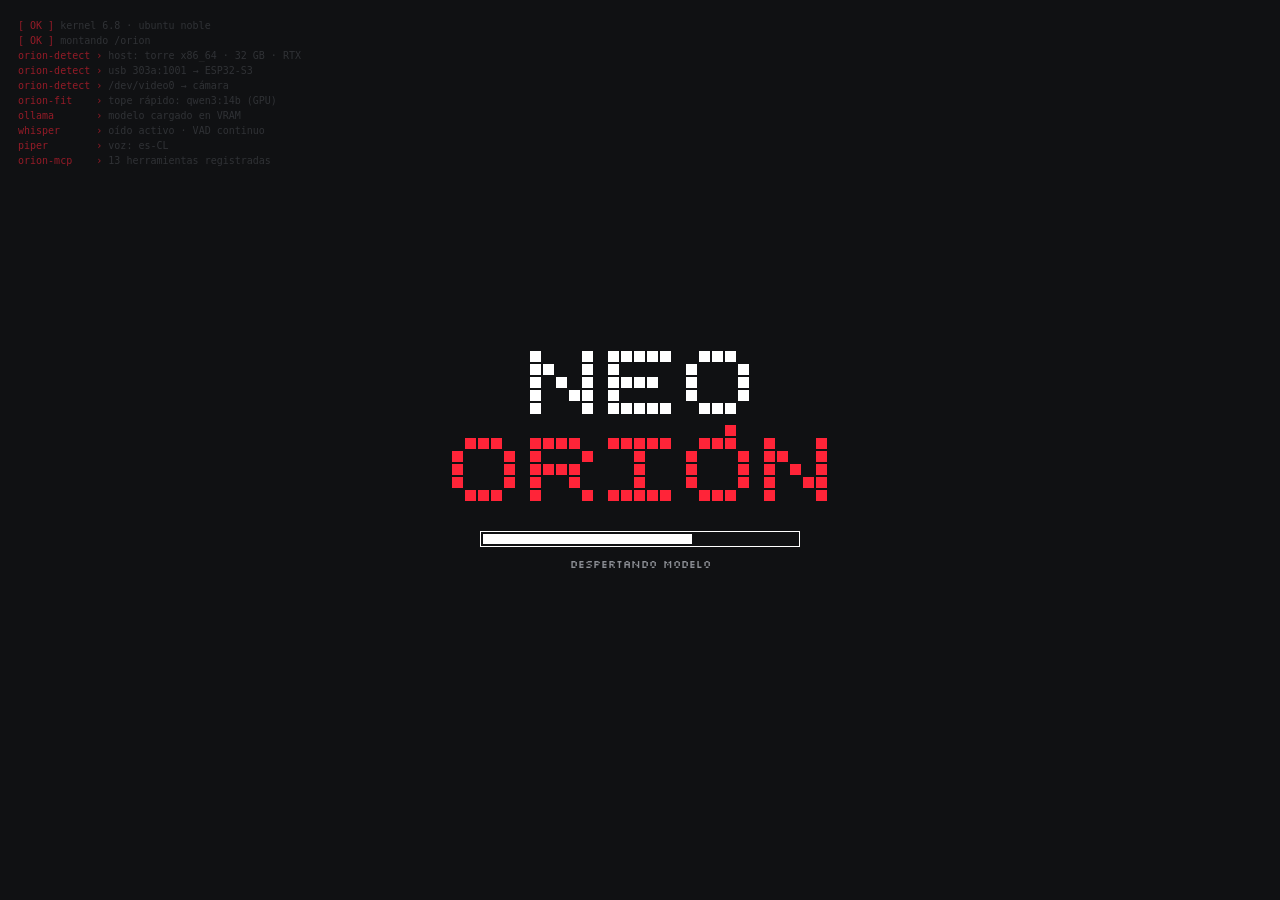
==== hud/index.html @ 74c410c8 "Neo Orión OS 0.1 «Polaris»: primera versión pública Sistema por voz sobre Ubuntu 24.04 (GPL-3.0). In" ====
<!DOCTYPE html>
<html lang="es">
<head>
<meta charset="utf-8">
<meta name="viewport" content="width=device-width, initial-scale=1">
<title>Neo Orión OS — HUD</title>
<style>/* letras locales: funcionan sin internet (instalador en el pendrive); Google Fonts queda de respaldo */
@font-face{font-family:'Silkscreen';font-weight:400;src:url(fuentes/silkscreen-latin-400-normal.woff2) format('woff2')}
@font-face{font-family:'Silkscreen';font-weight:700;src:url(fuentes/silkscreen-latin-700-normal.woff2) format('woff2')}
@font-face{font-family:'JetBrains Mono';font-weight:400;src:url(fuentes/jetbrains-mono-latin-400-normal.woff2) format('woff2')}
@font-face{font-family:'JetBrains Mono';font-weight:600;src:url(fuentes/jetbrains-mono-latin-600-normal.woff2) format('woff2')}
@font-face{font-family:'JetBrains Mono';font-weight:700;src:url(fuentes/jetbrains-mono-latin-700-normal.woff2) format('woff2')}
/* controles nativos en oscuro (WebKitGTK usa el tema de GTK si no se le dice nada) */
:root{color-scheme:dark}
select{-webkit-appearance:none;appearance:none;background:#0b0c0d url("data:image/svg+xml,%3Csvg xmlns='http://www.w3.org/2000/svg' width='10' height='6'%3E%3Cpath d='M0 0h10L5 6z' fill='%238b8e94'/%3E%3C/svg%3E") no-repeat right 10px center;color:var(--txt);border:1px solid #3a3d42;border-radius:0;padding-right:28px}
input,textarea{-webkit-appearance:none;appearance:none;border-radius:0;color:var(--txt);background:#0b0c0d}
option{background:#0b0c0d;color:#e6e8ea}
[hidden]{display:none!important}
</style>
<link rel="preconnect" href="https://fonts.googleapis.com">
<script src="lib/qrcode.min.js"></script><script>window.QRCode || document.write('<script src="https://cdnjs.cloudflare.com/ajax/libs/qrcodejs/1.0.0/qrcode.min.js"><\/script>')</script>
<link href="https://fonts.googleapis.com/css2?family=Silkscreen&family=JetBrains+Mono:wght@400;600&display=swap" rel="stylesheet">
<style>
:root{
  --bg:#101113; --panel:#17181b; --panel2:#1d1f22; --line:#2a2c30;
  --lime:#ff2438; --lime-d:#9e1624; --red:#ffd400; --ink:#111; --grey:#8b8e94; --txt:#e6e8ea;
  --px:'Silkscreen',monospace; --mono:'JetBrains Mono',monospace;
}
*{box-sizing:border-box;margin:0;padding:0}
html,body{height:100%;background:var(--bg);color:var(--txt);font-family:var(--mono);font-size:13px;overflow-x:hidden}
body{background-image:radial-gradient(#25272b 1px,transparent 1.2px);background-size:22px 22px}
button,input,select{font:inherit;color:inherit}
.px{font-family:var(--px);letter-spacing:.08em;text-transform:uppercase}
.dim{color:var(--grey)} .lime{color:var(--lime)} .red{color:var(--red)}
/* esquinas tipo mira */
.frame{position:fixed;inset:10px;pointer-events:none;z-index:1}
.frame i{position:absolute;width:14px;height:14px;border-color:var(--grey);opacity:.6}
.frame i:nth-child(1){left:0;top:0;border-left:1px solid;border-top:1px solid}
.frame i:nth-child(2){right:0;top:0;border-right:1px solid;border-top:1px solid}
.frame i:nth-child(3){left:0;bottom:0;border-left:1px solid;border-bottom:1px solid}
.frame i:nth-child(4){right:0;bottom:0;border-right:1px solid;border-bottom:1px solid}
/* ---------- arranque ---------- */
#boot{position:fixed;inset:0;z-index:50;background:var(--bg);display:grid;place-items:center;transition:opacity .5s}
#boot .logo{font-family:var(--px);font-size:clamp(44px,13vw,96px);line-height:.9;color:#fff;text-shadow:0 0 18px #ffffff55;text-align:center}
#boot .bar{width:min(320px,70vw);height:16px;border:1px solid #fff;margin:28px auto 10px;padding:2px}
#boot .bar div{height:100%;width:0;background:#fff;transition:width .15s steps(4)}
#bootcode{position:absolute;left:18px;top:18px;bottom:18px;width:min(46vw,520px);opacity:.55;overflow:hidden;font-size:10px;line-height:1.5;color:#4a4d52;white-space:pre-wrap}
#bootcode b{color:var(--lime);font-weight:400}
#login{text-align:center}
#bootmain,#login{position:relative;z-index:1;background:var(--bg);padding:18px 22px;box-shadow:0 0 0 1px #2a2c30}
@media (max-width:560px){#bootcode{width:auto;right:18px;opacity:.35}}
#pass{display:flex;gap:10px;justify-content:center;margin:26px 0 18px}
#pass i{width:34px;height:34px;display:grid;grid-template-columns:repeat(3,1fr);grid-template-rows:repeat(3,1fr)}
#pass i span{background:transparent}#pass i.on span:nth-child(odd){background:#fff;box-shadow:0 0 8px #fff8}
#pass.ok i.on span:nth-child(odd){background:var(--lime);box-shadow:0 0 8px var(--lime)}
#boot .msg{font-family:var(--px);font-size:11px;color:var(--grey);text-align:center;min-height:14px}
/* ---------- barra superior ---------- */
header{position:sticky;top:0;z-index:5;display:flex;gap:14px;align-items:center;justify-content:space-between;padding:14px 22px 10px;background:linear-gradient(var(--bg) 70%,transparent)}
.brand{display:flex;align-items:center;gap:10px}
.brand b{font-family:var(--px);background:var(--lime);color:var(--ink);padding:3px 7px;font-size:12px}
.brand span{font-family:var(--px);font-size:10px;color:var(--grey)}
.ticker{font-family:var(--px);font-size:9px;color:var(--grey);display:flex;gap:14px;overflow:hidden;white-space:nowrap}
.ticker em{font-style:normal;color:var(--lime)}
/* ---------- núcleo central ---------- */
main{max-width:1180px;margin:0 auto;padding:0 18px 140px}
#core{display:flex;flex-direction:column;align-items:center;padding:28vh 0 4px;transition:padding .5s}
body.busy #core{padding:8px 0 4px}
#vu{display:flex;gap:3px;align-items:center;height:34px}
#vu i{width:3px;background:var(--lime);opacity:.8}
#radar{width:min(360px,78vw);height:auto;overflow:visible}
#radar .arc{fill:none;stroke:var(--lime);stroke-width:1.4;opacity:.85}
#radar .guide{stroke:var(--lime);stroke-width:1.2}
#radar .tick{fill:var(--lime)}
#radar .blip{fill:var(--red)}
.state{font-family:var(--px);font-size:11px;margin-top:6px;display:flex;align-items:center;gap:8px}
.state .dot{width:8px;height:8px;background:var(--lime);box-shadow:0 0 10px var(--lime);animation:blink 1.2s steps(2) infinite}
.state.think .dot{background:#fff;box-shadow:0 0 10px #fff}
@keyframes blink{50%{opacity:.15}}
#heard{min-height:20px;margin-top:8px;color:var(--grey);text-align:center;max-width:640px;font-size:12px}
/* ---------- paneles generados ---------- */
#panels{display:grid;grid-template-columns:repeat(auto-fill,minmax(min(100%,360px),1fr));gap:14px;margin-top:18px}
.panel{background:var(--panel);border:1px solid var(--line);position:relative;padding:14px;clip-path:polygon(0 0,calc(100% - 16px) 0,100% 16px,100% 100%,16px 100%,0 calc(100% - 16px));animation:materialize .55s steps(6)}
.panel.wide{grid-column:1/-1}
@keyframes materialize{0%{opacity:0;transform:scaleY(.04);filter:brightness(3)}60%{opacity:1;transform:scaleY(1.02)}100%{transform:none}}
.ph{display:flex;align-items:center;justify-content:space-between;margin-bottom:12px;gap:8px}
.ph .tag{font-family:var(--px);font-size:10px;background:#000;color:var(--lime);padding:3px 7px;border:1px solid var(--lime-d)}
.ph .title{font-family:var(--px);font-size:12px;flex:1}
.ph .x{background:none;border:1px solid var(--line);width:24px;height:24px;cursor:pointer;color:var(--grey)}
.ph .x:hover{border-color:var(--red);color:var(--red)}
.row{display:flex;align-items:center;gap:10px;margin:7px 0}
.lbl{font-family:var(--px);font-size:9px;color:var(--grey);width:62px;flex-shrink:0}
.meter{flex:1;height:10px;border:1px solid var(--lime-d);padding:1px}
.meter div{height:100%;background:var(--lime)}
.val{min-width:70px;text-align:right}
.big{font-family:var(--px);font-size:20px;color:var(--lime);margin:4px 0}
.chip{display:inline-block;font-family:var(--px);font-size:9px;border:1px solid var(--line);padding:5px 8px;margin:3px 4px 0 0;cursor:pointer;background:var(--panel2)}
.chip:hover{border-color:var(--lime);color:var(--lime)}
.btn{font-family:var(--px);font-size:12px;background:var(--lime);color:var(--ink);border:0;padding:12px;width:100%;cursor:pointer;letter-spacing:.1em}
.btn:active{filter:brightness(.8)}
.btn.ghost{background:transparent;color:var(--lime);border:1px solid var(--lime-d)}
input[type=range]{-webkit-appearance:none;appearance:none;flex:1;height:2px;background:var(--line)}
input[type=range]::-webkit-slider-thumb{-webkit-appearance:none;width:12px;height:16px;background:var(--lime);border:0}
input[type=range]::-moz-range-thumb{width:12px;height:16px;background:var(--lime);border:0;border-radius:0}
select{background:var(--panel2);border:1px solid var(--line);padding:4px}
canvas{width:100%;display:block;background:#121315;border:1px solid var(--line)}
canvas.mx-px{width:auto;max-width:100%;background:transparent;border:0}
.log{font-size:12px;line-height:1.55;max-height:260px;overflow:auto}
.log .ok{color:var(--lime)} .log .no{color:var(--red)} .log .q{color:#fff}
.v{font-family:var(--px);font-size:9px;padding:1px 5px;margin-right:6px}
.v.ok{background:var(--lime);color:var(--ink)}.v.no{background:var(--red);color:#111}.v.ia{background:#fff;color:#111}.v.tr{border:1px solid var(--lime);color:var(--lime)}
.formula{font-size:13px;background:#000;border-left:3px solid var(--lime);padding:8px 10px;margin:8px 0}
.warn{border:1px solid var(--red);color:var(--red);font-family:var(--px);font-size:10px;padding:6px 8px;margin-top:8px}
.node{display:grid;grid-template-columns:auto 1fr auto;gap:10px;align-items:center;border:1px solid var(--line);padding:9px;margin-bottom:8px;background:var(--panel2)}
.node .ic{width:34px;height:34px;display:grid;place-items:center;font-family:var(--px);font-size:10px;background:#000;border:1px solid var(--lime-d);color:var(--lime)}
.node .st{font-family:var(--px);font-size:9px;padding:3px 6px}
.st.on{background:var(--lime);color:var(--ink)}.st.off{background:#333;color:var(--grey)}.st.sync{background:#fff;color:#111}
.align{font-family:var(--px);font-size:9px;display:flex;align-items:center;gap:8px;margin:4px 0}
.align .tr{flex:1;height:12px;background:#000;position:relative;border:1px solid #333}
.align .tr i{position:absolute;top:1px;bottom:1px;left:0;background:var(--lime);width:0;transition:width .3s steps(5)}
.done{display:grid;place-items:center;background:var(--lime);height:150px;margin-top:10px;animation:materialize .4s steps(4)}
.job{border:1px solid var(--line);background:var(--panel2);padding:9px;margin-bottom:8px}
.job .jl{display:flex;justify-content:space-between;font-family:var(--px);font-size:10px}
.job .jb{height:4px;background:#000;margin-top:7px}.job .jb i{display:block;height:100%;background:var(--lime);width:0;transition:width .4s}
.job .jr{font-size:11px;margin-top:6px}
#cad3d{width:100%;height:300px;border:1px solid var(--line);background:#121315}
.pp{display:grid;grid-template-columns:repeat(2,1fr);gap:4px 12px;margin-top:10px;font-size:12px}
.pp b{color:var(--lime);font-weight:400}.pp .chg{color:var(--red)}
.qrbox{background:#fff;padding:10px;width:fit-content;margin:4px auto 10px}
.calib-wrap{position:relative;border:1px dashed var(--lime-d);min-height:200px;display:grid;place-items:center;background:#000;overflow:hidden}
.calib-wrap img{width:100%;display:block;cursor:crosshair}
.mark{position:absolute;transform:translate(-50%,-50%);pointer-events:none}
.mark b{display:block;width:22px;height:22px;border:2px solid var(--lime);box-shadow:0 0 8px var(--lime)}
.mark span{position:absolute;left:26px;top:2px;font-family:var(--px);font-size:9px;background:var(--lime);color:var(--ink);padding:1px 4px;white-space:nowrap}

/* ---------- modo investigación (agente que investiga y arma un muro 3D) ---------- */
#rs{position:fixed;inset:0;z-index:20;background:radial-gradient(ellipse at 50% 55%,#15171a,#08090a 72%);overflow:hidden;display:none;touch-action:none}
#rs.on{display:block}
#rs::after{content:"";position:absolute;inset:0;pointer-events:none;z-index:4;background:repeating-linear-gradient(0deg,#0000 0 2px,#00000038 2px 3px);mix-blend-mode:multiply}
#rs .scene{position:absolute;inset:0;perspective:1100px;perspective-origin:50% 42%}
#rs .wall{position:absolute;left:50%;top:47%;transform-style:preserve-3d;transition:filter .5s}
#rs .grid{display:grid;grid-template-columns:repeat(var(--cols,4),var(--cw,250px));gap:12px;align-items:start;transform-style:preserve-3d}
#rs .tbar{grid-column:1/-1;display:flex;gap:6px;justify-content:flex-end;margin-bottom:2px}
#rs .tbar b{font-family:var(--px);font-weight:400;font-size:8px;color:#8b8e94;border:1px solid #3a3d42;padding:3px 7px;cursor:pointer;background:#0c0d0f}
#rs .tbar b.on{color:#111;background:var(--lime);border-color:var(--lime)}
#rs .card{position:relative;padding:11px 11px 9px;background:#0c0d0fef;border:1px solid color-mix(in srgb,var(--lime) 53%,transparent);box-shadow:0 0 16px color-mix(in srgb,var(--lime) 11%,transparent),inset 0 0 0 1px #000;font-size:10px;line-height:1.4;color:#cfd2d6;cursor:pointer;transition:filter .45s,opacity .45s,box-shadow .3s;animation:llega .9s cubic-bezier(.2,.7,.2,1) both}
#rs .card::before{content:"";position:absolute;left:-1px;top:-1px;width:9px;height:9px;border-left:2px solid var(--lime);border-top:2px solid var(--lime)}
#rs .card.w2{grid-column:span 2}
#rs .card.r{border-color:color-mix(in srgb,var(--red) 60%,transparent);box-shadow:0 0 16px color-mix(in srgb,var(--red) 13%,transparent)}#rs .card.r::before{border-color:var(--red)}
#rs .card:hover{box-shadow:0 0 26px color-mix(in srgb,var(--lime) 33%,transparent)}
#rs .card.apagada{filter:blur(1.5px) brightness(.45);opacity:.6}
@keyframes llega{0%{opacity:0;transform:translateZ(-700px) translateY(30px);filter:blur(6px)}60%{opacity:1;filter:blur(0)}100%{transform:none}}
#rs .card .k{font-family:var(--px);font-size:7.5px;color:var(--grey);display:flex;justify-content:space-between;gap:8px;margin-bottom:6px}
#rs .card h4{font-family:var(--px);font-size:12px;color:#fff;font-weight:400;line-height:1.15;margin-bottom:6px;text-transform:uppercase}
#rs .card .big{font-family:var(--px);font-size:34px;line-height:1;margin:2px 0 4px}
#rs .card .ft{display:flex;justify-content:space-between;font-family:var(--px);font-size:6.5px;color:#55585e;margin-top:8px}
#rs .card .bars{display:flex;align-items:flex-end;gap:4px;height:66px;border-bottom:1px solid #333;padding-bottom:2px}
#rs .card .bars i{flex:1;background:#e6e8ea;display:block;transform-origin:bottom;animation:sube .8s .4s both}
#rs .card .bars i.c{background:var(--lime);box-shadow:0 0 8px color-mix(in srgb,var(--lime) 53%,transparent)}
@keyframes sube{from{transform:scaleY(0)}}
#rs .card .lb{display:flex;justify-content:space-between;font-family:var(--px);font-size:6.5px;color:#55585e;margin-top:3px}
#rs .card td{padding:2px 6px 2px 0;font-size:9.5px}
#rs .card svg{display:block;width:100%;height:auto;background:#07080a;border:1px solid #1d2024}
#rs .card .src{display:flex;gap:6px;align-items:center;margin:3px 0;font-size:9.5px}
#rs .card .src i{font-style:normal;font-family:var(--px);font-size:6.5px;padding:1px 4px;background:#1b1d21;color:var(--lime);min-width:52px;text-align:center}
#rs .card pre{font-size:9px;color:var(--lime);white-space:pre-wrap;margin:0}
#rs .core{position:absolute;left:50%;top:44%;transform:translate(-50%,-50%);transition:all .9s cubic-bezier(.7,0,.2,1);z-index:2}
#rs .core.small{top:calc(100% - 92px);left:calc(100% - 70px);transform:translate(-50%,-50%) scale(.36)}
#rs .rcard{position:absolute;left:50%;top:44%;transform:translate(-50%,-50%);width:min(440px,86vw);padding:15px 17px;border:2px solid #e6e8eacc;background:#0b0c0dee;box-shadow:0 0 30px #ffffff22;transition:transform 1s cubic-bezier(.7,0,.2,1),filter 1s,opacity 1s;z-index:2}
#rs .rcard.vuela{transform:translate(-50%,-50%) scale(2.6);filter:blur(14px);opacity:0}
#rs .rcard .t{font-family:var(--px);font-size:9px;color:var(--grey);display:flex;justify-content:space-between}
#rs .rcard h2{font-family:var(--px);font-size:clamp(22px,6vw,34px);color:#fff;font-weight:400;margin:8px 0 4px;text-shadow:0 0 12px #fff6;line-height:1}
#rs .rcard .st{font-family:var(--px);font-size:10px;color:#e6e8ea}
#rs .rcard .seg{display:flex;gap:3px;margin:12px 0 8px}#rs .rcard .seg i{flex:1;height:12px;background:#222}#rs .rcard .seg i.on{background:#e6e8ea;box-shadow:0 0 6px #fff8}
#rs .rcard .cnt{display:flex;justify-content:space-between;font-family:var(--px);font-size:10px}
#rs .rcard .sub{display:flex;justify-content:space-between;font-family:var(--px);font-size:7.5px;color:#55585e;margin-top:6px}
#rs .rcard .side-dot{position:absolute;right:-16px;top:46%;width:7px;height:7px;background:var(--red);box-shadow:0 0 8px var(--red);animation:parp 1s steps(2) infinite}
@keyframes parp{50%{opacity:.2}}
#rs .mini{position:absolute;left:16px;top:52px;z-index:3;font-family:var(--px);font-size:8px;color:#8b8e94;border:1px solid #2c2f33;background:#0b0c0dcc;padding:7px 9px;display:none}
#rs .mini b{display:block;color:#fff;font-weight:400;font-size:11px;margin:3px 0}
#rs .det{position:absolute;left:50%;top:45%;transform:translate(-50%,-50%) scale(.9);width:min(560px,92vw);max-height:72vh;overflow:auto;z-index:5;opacity:0;pointer-events:none;transition:all .45s cubic-bezier(.2,.7,.2,1)}
#rs .det.on{opacity:1;transform:translate(-50%,-50%);pointer-events:auto}
#rs .det .card{animation:none;font-size:12px;cursor:default;box-shadow:0 0 40px color-mix(in srgb,var(--lime) 20%,transparent)}
#rs .det .card h4{font-size:16px}
#rs .det .ex{margin-top:10px;padding-top:9px;border-top:1px dashed #3a3d42;color:#e6e8ea;font-size:12px}
#rs .det .ex b{font-family:var(--px);font-weight:400;color:var(--lime);font-size:9px;display:block;margin-bottom:4px}
#rs .cap{position:absolute;left:50%;bottom:40px;transform:translateX(-50%);width:min(760px,96vw);z-index:3;padding:6px 10px;background:linear-gradient(90deg,#08090a00,#08090ae6 15%,#08090ae6 85%,#08090a00);font-size:12px;color:#e6e8ea;text-align:center;min-height:34px;text-shadow:0 0 6px #000,0 0 2px #000}
#rs .cap b{font-family:var(--px);font-weight:400;color:var(--lime);font-size:9px;margin-right:6px}
#rs .lvl{position:absolute;left:0;right:0;bottom:14px;display:flex;align-items:center;gap:14px;padding:0 18px;font-family:var(--px);font-size:8px;color:#8b8e94;z-index:3}
#rs .lvl .m{flex:0 0 30%;height:5px;background:#222;position:relative;overflow:hidden}#rs .lvl .m i{position:absolute;inset:0;right:auto;background:linear-gradient(90deg,var(--red),var(--red) 70%,#e6e8ea);transition:width .1s}
#rs .lvl b{border:1px solid #8b8e94;padding:2px 6px;font-weight:400;cursor:pointer}
#rs .lvl b.on{background:var(--red);color:#111;border-color:var(--red)}
#rs .x{position:absolute;right:16px;top:14px;z-index:6;background:none;border:1px solid #444;color:#8b8e94;width:30px;height:30px;cursor:pointer}
#rs .hint{position:absolute;left:18px;top:18px;font-family:var(--px);font-size:8px;color:#55585e;z-index:3}
@media (max-width:600px){#rs .hint{display:none}#rs .mini{top:14px}#rs .cap{font-size:11px;bottom:36px}#rs .lvl .m{flex-basis:22%}}
/* ---------- entrada (voz / texto) ---------- */
#dock{position:fixed;left:0;right:0;bottom:0;z-index:6;padding:12px 16px calc(12px + env(safe-area-inset-bottom));background:linear-gradient(transparent,var(--bg) 30%)}
#dock form{max-width:760px;margin:0 auto;display:flex;border:1px solid var(--lime-d);background:#0b0c0d}
#dock input{flex:1;background:none;border:0;outline:0;padding:13px 12px;font-size:14px}
#dock button{font-family:var(--px);background:var(--lime);color:var(--ink);border:0;padding:0 16px;cursor:pointer}
#sugg{max-width:760px;margin:0 auto 8px;display:flex;gap:6px;overflow-x:auto;scrollbar-width:none}
#sugg .chip{white-space:nowrap;margin:0}
.mic{max-width:760px;margin:6px auto 0;font-size:10px;color:var(--grey);text-align:center}
@media (max-width:560px){header{padding:12px 16px 8px}.ticker{display:none}main{padding:0 10px 150px}}
/* ---------- MODO LIVIANO (PC patata): sin brillos, sin desenfoques, animación mínima ---------- */
html.ligero *{box-shadow:none!important;text-shadow:none!important;filter:none!important;backdrop-filter:none!important}
html.ligero body{background-image:none}
html.ligero #rs::after,html.ligero body::after{display:none}
html.ligero .mx-in,html.ligero .mx-flick{animation-duration:.15s!important}
/* ---------- chat: pestaña + tecla (para equipos sin micrófono o cuando escribir es más cómodo) ---------- */
#chattab{position:fixed;left:16px;bottom:calc(16px + env(safe-area-inset-bottom));z-index:7;display:flex;align-items:center;gap:8px;background:#0b0c0d;border:1px solid var(--lime);color:var(--lime);padding:8px 10px;cursor:pointer}
#chattab kbd,.mic kbd{font-family:var(--px);font-size:9px;border:1px solid currentColor;padding:1px 5px;color:inherit;background:none}
#chattab .px{font-size:11px}
body:not(.chat) #dock{transform:translateY(110%);pointer-events:none}
#dock{transition:transform .25s steps(4)}
body.chat #chattab{display:none}
#chatlog{max-width:760px;margin:0 auto 8px;max-height:30vh;overflow:auto;display:flex;flex-direction:column;gap:5px}
#chatlog:empty{display:none}
#chatlog div{font-size:12px;line-height:1.45;padding:6px 9px;border:1px solid var(--line);background:#0b0c0dee;max-width:88%}
#chatlog div b{font-family:var(--px);font-weight:400;font-size:8px;margin-right:8px}
#chatlog .yo{align-self:flex-end;border-color:var(--lime-d)}#chatlog .yo b{color:var(--grey)}
#chatlog .ia b{color:var(--lime)}
.nv{border:1px solid var(--line);background:#0b0c0d}
.nvmodo{display:flex;gap:6px;align-items:center;padding:8px;border-bottom:1px solid var(--line);flex-wrap:wrap}
.nvmodo b{font-family:var(--px);font-weight:400;font-size:10px;padding:6px 10px;border:1px solid #3a3d42;color:var(--grey);cursor:pointer}
.nvmodo b.on{background:var(--lime);color:var(--ink);border-color:var(--lime)}
.nvtabs{display:flex;gap:2px;padding:6px 6px 0;background:#141518;overflow-x:auto}
.nvt{font-size:11px;padding:6px 10px;background:#1d1f22;color:var(--grey);cursor:pointer;white-space:nowrap;display:flex;gap:8px;align-items:center}
.nvt.on{background:#0b0c0d;color:#fff;box-shadow:inset 0 2px 0 var(--lime)} .nvt b{font-weight:400;font-size:9px;opacity:.6}
.nvt.mas{color:var(--lime);font-family:var(--px)}
.nvbar{display:flex;gap:10px;align-items:center;padding:6px 10px;border-bottom:1px solid var(--line);color:var(--grey)}
.nvbar input{flex:1;background:#141518;border:1px solid #2c2f33;padding:6px 10px;font-size:12px;outline:0}
.nvweb{position:relative;padding:16px;min-height:220px}
.nvres{padding:8px 0;border-bottom:1px dashed #2a2c30}
.nvia{position:absolute;left:0;right:0;top:0;background:var(--lime);color:var(--ink);font-family:var(--px);font-size:9px;padding:4px 10px}
.nvcur{position:absolute;width:14px;height:14px;background:var(--lime);left:50%;top:50%;transition:left .4s steps(6),top .4s steps(6);z-index:2;pointer-events:none}
</style>
</head>
<body>
<div class="frame"><i></i><i></i><i></i><i></i></div>

<!-- ARRANQUE -->
<div id="boot">
  <pre id="bootcode"></pre>
  <div id="bootmain">
    <div class="logo" id="blogo" aria-label="Neo Orión"></div>
    <div class="bar"><div id="bootbar"></div></div>
    <div class="msg" id="bootmsg">init</div>
  </div>
  <div id="login" hidden>
    <div class="px dim" style="font-size:12px;letter-spacing:.3em">IDENTIFICACIÓN POR VOZ</div>
    <div id="pass"></div>
    <div class="px dim" id="loginmsg" style="font-size:10px">di tu frase de acceso</div>
  </div>
</div>

<div id="rs"><button class="x" aria-label="cerrar">✕</button><div class="hint">ARRASTRA PARA GIRAR · TOCA UN BLOQUE · DOBLE TOQUE: VISTA AUTOMÁTICA</div><div class="scene"><div class="wall" id="wall"></div></div></div>
<header>
  <div class="brand"><b>ORION</b><span>neo orión os · v0.3 · polaris</span></div>
  <div class="ticker"><span>NODOS <em id="tk-nodes">1/3</em></span><span>IA <em id="tk-model">—</em></span><span>MEM <em id="tk-mem">0</em> EVENTOS</span><span id="tk-clock">--:--:--</span></div>
</header>

<main>
  <section id="core">
    <div id="vu" aria-hidden="true"></div>
    <div class="state" id="state"><span class="dot"></span><span id="statetxt">ESCUCHANDO</span></div>
    <div id="heard">Pantalla vacía a propósito: habla y la IA crea solo la interfaz que necesitas.</div>
  </section>
  <section id="panels"></section>
</main>

<button id="chattab" aria-label="Abrir chat (tecla /)"><span class="px">CHAT</span><kbd>/</kbd></button>
<div id="dock">
  <div id="chatlog" aria-live="polite"></div>
  <div id="sugg"></div>
  <form id="ask" autocomplete="off">
    <input id="q" placeholder="«muéstrame el robot» · «escanea el hardware» · «onda en el codo…»" aria-label="Orden">
    <button>ENVIAR</button>
  </form>
  <div class="mic" id="micmsg">Escribe o habla. <kbd>/</kbd> o <kbd>Ctrl</kbd>+<kbd>Espacio</kbd> abre el chat · <kbd>Esc</kbd> lo cierra.</div>
</div>

<script src="marathon.js"></script>
<script>
/* =========================================================
   Neo Orión OS — prototipo del HUD
   Todo lo de "atrás" (IA, traductor, guardián) está simulado
   aquí en JS con la misma lógica que orion_motion (Python).
   ========================================================= */
const $ = s => document.querySelector(s);
const el = (tag, cls, html) => { const e = document.createElement(tag); if (cls) e.className = cls; if (html != null) e.innerHTML = html; return e; };
const norm = t => t.toLowerCase().normalize('NFD').replace(/[̀-ͯ]/g, '');
const MEMORY = [];
const remember = (tipo, texto) => { MEMORY.push({ t: new Date().toLocaleTimeString('es-CL'), tipo, texto }); $('#tk-mem').textContent = MEMORY.length; renderMemory(); };

/* ---------------- arranque: código + login por voz ---------------- */
(function boot() {
  const code = ['[ OK ] kernel 6.8 · ubuntu noble', '[ OK ] montando /orion', 'orion-detect › host: torre x86_64 · 32 GB · RTX', 'orion-detect › usb 303a:1001 → ESP32-S3', 'orion-detect › /dev/video0 → cámara', 'orion-fit    › tope rápido: qwen3:14b (GPU)', 'ollama       › modelo cargado en VRAM', 'whisper      › oído activo · VAD continuo', 'piper        › voz: es-CL', 'orion-mcp    › 13 herramientas registradas', 'ros2         › dominio 42 · cyclonedds', 'nodos        › NODO-01 pi5 ✓ · NODO-02 pi4 …', 'guardian     › límites cargados (6 ejes)', 'memoria      › 1.204 documentos indexados', 'hud          › listo'];
  const bc = $('#bootcode'); let i = 0;
  const steps = ['montando núcleo', 'detectando hardware', 'cargando oído', 'despertando modelo', 'enlazando nodos', 'señal detectada'];
  const t = setInterval(() => {
    if (i < code.length) bc.innerHTML += code[i].replace(/^(\S+\s*›|\[ OK \])/, '<b>$1</b>') + '\n';
    $('#bootbar').style.width = Math.min(100, (i + 1) * 100 / code.length) + '%';
    $('#bootmsg').textContent = steps[Math.min(steps.length - 1, Math.floor(i / code.length * steps.length))];
    i++;
    if (i > code.length) { clearInterval(t); login(); }
  }, 120);
  function login() {
    $('#bootmain').hidden = true; $('#login').hidden = false;
    const pass = $('#pass'); pass.innerHTML = Array.from({ length: 8 }, () => '<i>' + '<span></span>'.repeat(9) + '</i>').join('');
    const cells = pass.querySelectorAll('i'); let k = 0;
    const tt = setInterval(() => {
      if (k < cells.length) { cells[k++].classList.add('on'); return; }
      clearInterval(tt); pass.classList.add('ok'); $('#loginmsg').innerHTML = '<span class="lime">voz reconocida · acceso concedido</span>';
      setTimeout(() => { $('#boot').style.opacity = 0; setTimeout(() => $('#boot').remove(), 500); }, 650);
    }, 110);
  }
})();
setInterval(() => $('#tk-clock').textContent = new Date().toLocaleTimeString('es-CL'), 1000);

/* ---------------- indicador de voz mínimo ---------------- */
const vu = $('#vu'); vu.innerHTML = '<i></i>'.repeat(28);
let level = 0, thinking = false;
(function loop(t) {
  level += ((thinking ? 1 : 0.18) - level) * 0.06;
  vu.querySelectorAll('i').forEach((b, i) => { const h = 3 + Math.abs(Math.sin(t / 180 + i * .7) * Math.sin(t / 470 + i)) * 28 * level; b.style.height = h + 'px'; });
  requestAnimationFrame(loop);
})(0);
function setState(txt, think) {
  thinking = think; $('#statetxt').textContent = txt;
  $('#state').classList.toggle('think', !!think);
}

/* ---------------- panel genérico ---------------- */
const OPEN = {};
function panel(id, tag, title, wide) {
  if (OPEN[id]) { OPEN[id].scrollIntoView({ behavior: 'smooth', block: 'center' }); return null; }
  const p = el('div', 'panel' + (wide ? ' wide' : ''));
  const h = el('div', 'ph', `<span class="tag">${tag}</span><span class="title">${title}</span>`);
  const x = el('button', 'x', '✕'); x.onclick = () => { p.remove(); delete OPEN[id]; };
  h.appendChild(x); p.appendChild(h);
  $('#panels').prepend(p); OPEN[id] = p; document.body.classList.add('busy');
  if (window.MX) { p.classList.add('mx-in'); if (wide) p.classList.add('mx-cruz'); const tt = h.querySelector('.title'); MX.scramble(tt, tt.textContent, 450); MX.scramble(h.querySelector('.tag'), tag, 300); setTimeout(() => MX.glitch(tt), 460); }
  setTimeout(() => p.scrollIntoView({ behavior: 'smooth', block: 'start' }), 60);
  return p;
}

/* =========================================================
   1) ESCANEO DE HARDWARE  →  qué IA cabe (igual que orion-fit)
   ========================================================= */
const CATALOG = [
  ['qwen3:0.6b', .6, .8, 'mínimo absoluto'], ['qwen3:1.7b', 1.7, 1.6, 'nodo robot / Pi 5'],
  ['gemma3:4b', 4, 3.6, 'liviano con visión'], ['qwen3:8b', 8, 6, 'general, notebook 16 GB'],
  ['gemma3:12b', 12, 9, 'general + visión'], ['qwen3:14b', 14, 10.5, 'razonamiento + herramientas'],
  ['gpt-oss:20b', 21, 14, 'agente con herramientas'], ['gemma3:27b', 27, 19, 'calidad máx. < 24 GB'],
  ['qwen3:30b-a3b', 30, 20, 'MoE, rápido en CPU', true], ['qwen3:32b', 32, 22, 'tope GPU 24 GB'],
  ['gpt-oss:120b', 117, 66, 'estación 80 GB+'] ];
function fit(ram, vram) {
  let fast, max, mode;
  if (vram >= 4) { fast = vram * .9; max = fast + Math.max(0, ram - 3) * .6; mode = 'GPU'; }
  else { const u = Math.max(0, ram - 3) * .9; fast = Math.min(u, 6.5); max = u; mode = 'CPU'; }
  const fits = CATALOG.filter(m => m[2] <= fast || (mode === 'CPU' && m[4] && m[2] <= max)).sort((a, b) => a[1] - b[1]);
  const stretch = CATALOG.filter(m => !fits.includes(m) && m[2] <= max);
  return { mode, fast, max, best: fits.at(-1), stretch: stretch.at(-1) };
}
function hwPanel() {
  const p = panel('hw', 'SCAN', 'Escaneo de hardware'); if (!p) return;
  const cores = navigator.hardwareConcurrency || 4;
  const ramGuess = navigator.deviceMemory || 8;
  p.insertAdjacentHTML('beforeend', `
    <div class="row"><span class="lbl">CPU</span><span>${cores} núcleos lógicos</span></div>
    <div class="row"><span class="lbl">RAM</span><input type="range" id="hw-ram" min="2" max="128" step="2" value="${ramGuess}"><span class="val" id="hw-ramv"></span></div>
    <div class="row"><span class="lbl">VRAM</span><input type="range" id="hw-vram" min="0" max="48" step="2" value="0"><span class="val" id="hw-vramv"></span></div>
    <div class="row"><span class="lbl">MEMORIA</span><div class="meter"><div id="hw-bar"></div></div></div>
    <div style="margin-top:12px" class="dim px" >tope rápido</div>
    <div class="big" id="hw-best">—</div>
    <div class="dim" id="hw-role"></div>
    <div id="hw-stretch" style="margin-top:6px"></div>
    <div class="dim" style="margin-top:10px;font-size:11px">Aquí el navegador solo estima la RAM (máx. 8 GB). En el sistema instalado <span class="lime">orion-fit</span> lee la RAM, la GPU y el disco reales. Mueve los controles para simular otro equipo.</div>
    <button class="btn" style="margin-top:12px" id="hw-go">INSTALAR MODELO</button>`);
  const upd = () => {
    const ram = +$('#hw-ram').value, vram = +$('#hw-vram').value, r = fit(ram, vram);
    $('#hw-ramv').textContent = ram + ' GB'; $('#hw-vramv').textContent = vram ? vram + ' GB' : 'sin GPU';
    $('#hw-bar').style.width = Math.min(100, r.fast / 66 * 100) + '%';
    $('#hw-best').textContent = r.best ? r.best[0] : 'SOLO NUBE';
    $('#hw-role').textContent = r.best ? `${r.best[1]}B · ${r.best[2]} GB · ${r.best[3]} · modo ${r.mode}` : 'Ningún modelo local cabe con holgura: el cerebro será Claude en la nube.';
    $('#hw-stretch').innerHTML = r.stretch ? `<span class="px dim" style="font-size:9px">tope absoluto</span> ${r.stretch[0]} <span class="dim">(corre, pero lento para conversar)</span>` : '';
    $('#tk-model').textContent = r.best ? r.best[0] : 'nube';
  };
  $('#hw-ram').oninput = upd; $('#hw-vram').oninput = upd; upd();
  $('#hw-go').onclick = () => { const m = $('#hw-best').textContent; remember('sistema', `instalación pedida: ollama pull ${m}`); say(`Descargando ${m} con Ollama en segundo plano.`); };
}

/* =========================================================
   2) GEMELO DIGITAL DEL ROBOT  (ángulos, grados, cinemática)
   ========================================================= */
const JOINTS = [
  { id: 'A1', alias: ['base', 'cintura', 'giro'], min: -150, max: 150, vmax: 180 },
  { id: 'A2', alias: ['hombro', 'brazo'], min: -90, max: 90, vmax: 120, L: 116 },
  { id: 'A3', alias: ['codo', 'antebrazo'], min: -120, max: 120, vmax: 150, L: 135 },
  { id: 'A4', alias: ['muneca', 'pitch'], min: -100, max: 100, vmax: 200, L: 100 },
  { id: 'A5', alias: ['rotacion', 'roll'], min: -170, max: 170, vmax: 250 },
  { id: 'A6', alias: ['pinza', 'garra', 'gripper', 'mano'], min: 0, max: 100, vmax: 300 } ];
const POSE = { A1: 0, A2: 0, A3: 0, A4: 0, A5: 0, A6: 10 };
const TARGET = { ...POSE };
const SAVED = {};
let WAVE = null;   // {id, A, f, k, c, t0, dur}
const FLOOR = 10;

function fkPlanar(p) {
  const pts = [[0, 0], [0, 120]]; let a = 0, x = 0, z = 120;
  ['A2', 'A3', 'A4'].forEach(id => {
    const j = JOINTS.find(q => q.id === id); a += p[id] * Math.PI / 180;
    x += j.L * Math.sin(a); z += j.L * Math.cos(a); pts.push([x, z]);
  });
  return pts;
}

function robotPanel() {
  const p = panel('robot', 'TWIN', 'Gemelo digital · brazo 6 ejes', true); if (!p) return;
  p.insertAdjacentHTML('beforeend', `
    <div style="display:grid;grid-template-columns:repeat(auto-fit,minmax(min(100%,320px),1fr));gap:14px">
      <div><canvas id="arm" width="640" height="440"></canvas>
        <div class="dim" style="font-size:11px;margin-top:6px">Vista lateral. Arcos grises = rango de cada servo · arco verde = ángulo actual. A1 (base) y A5 (giro de muñeca) se ven en los diales.</div></div>
      <div id="sliders"></div>
    </div>`);
  const box = $('#sliders');
  JOINTS.forEach(j => {
    box.insertAdjacentHTML('beforeend', `<div class="row"><span class="lbl">${j.id} ${j.alias[0]}</span>
      <input type="range" min="${j.min}" max="${j.max}" value="${POSE[j.id]}" id="s-${j.id}"><span class="val" id="v-${j.id}">0°</span></div>`);
  });
  box.insertAdjacentHTML('beforeend', `<div class="row" style="margin-top:10px"><span class="lbl">EFECTOR</span><span id="eff" class="lime"></span></div>
    <div style="margin-top:8px"><span class="chip" data-q="guarda esta posición como 1A">GUARDAR 1A</span><span class="chip" data-q="ejecuta 1A">EJECUTAR 1A</span><span class="chip" data-q="posición inicial">INICIO</span><span class="chip" data-q="onda en el codo amplitud 25 frecuencia 0.5">ONDA CODO</span></div>`);
  JOINTS.forEach(j => $('#s-' + j.id).oninput = e => { TARGET[j.id] = +e.target.value; WAVE = null; });
  box.querySelectorAll('[data-q]').forEach(c => c.onclick = () => handle(c.dataset.q));
}

function drawArm() {
  const c = $('#arm'); if (!c) return;
  const g = c.getContext('2d'), W = c.width, H = c.height;
  g.clearRect(0, 0, W, H);
  // grilla de puntos
  g.fillStyle = '#2a2c30';
  for (let x = 20; x < W; x += 32) for (let y = 20; y < H; y += 32) g.fillRect(x, y, 2, 2);
  const ox = W * .40, oy = H - 40, s = (H - 100) / 480;
  const P = p => [ox + p[0] * s, oy - p[1] * s];
  // piso
  g.strokeStyle = ACC + '55'; g.setLineDash([4, 6]); g.beginPath(); g.moveTo(20, oy - FLOOR * s); g.lineTo(W - 20, oy - FLOOR * s); g.stroke(); g.setLineDash([]);
  g.fillStyle = '#8b8e94'; g.font = '11px JetBrains Mono'; g.fillText('PISO +10 mm', 24, oy - FLOOR * s - 6);
  const pts = fkPlanar(POSE);
  // eslabones
  g.lineCap = 'square';
  for (let i = 0; i < pts.length - 1; i++) {
    const [x1, y1] = P(pts[i]), [x2, y2] = P(pts[i + 1]);
    g.strokeStyle = i === 0 ? '#55585e' : '#e6e8ea'; g.lineWidth = i === 0 ? 18 : 12;
    g.beginPath(); g.moveTo(x1, y1); g.lineTo(x2, y2); g.stroke();
  }
  // base
  g.fillStyle = '#1d1f22'; g.strokeStyle = ACC; g.lineWidth = 1.5;
  g.fillRect(ox - 50, oy - 6, 100, 14); g.strokeRect(ox - 50, oy - 6, 100, 14);
  // arcos de cada articulación (rango gris + ángulo verde)
  let acc = 0;
  ['A2', 'A3', 'A4'].forEach((id, i) => {
    const j = JOINTS.find(q => q.id === id), [x, y] = P(pts[i + 1]);
    const base = -Math.PI / 2 + acc * Math.PI / 180;   // dirección del eslabón anterior
    const r = 30;
    g.strokeStyle = '#3a3d42'; g.lineWidth = 6;
    g.beginPath(); g.arc(x, y, r, base + j.min * Math.PI / 180, base + j.max * Math.PI / 180); g.stroke();
    g.strokeStyle = ACC; g.lineWidth = 3;
    const a0 = base, a1 = base + POSE[id] * Math.PI / 180;
    g.beginPath(); g.arc(x, y, r, Math.min(a0, a1), Math.max(a0, a1)); g.stroke();
    // marcas cada 30°
    g.strokeStyle = '#8b8e94'; g.lineWidth = 1;
    for (let d = j.min; d <= j.max; d += 30) { const a = base + d * Math.PI / 180; g.beginPath(); g.moveTo(x + Math.cos(a) * (r + 4), y + Math.sin(a) * (r + 4)); g.lineTo(x + Math.cos(a) * (r + 9), y + Math.sin(a) * (r + 9)); g.stroke(); }
    // servo
    g.fillStyle = '#000'; g.fillRect(x - 9, y - 9, 18, 18); g.strokeStyle = ACC; g.lineWidth = 2; g.strokeRect(x - 9, y - 9, 18, 18);
    g.fillStyle = ACC; g.fillRect(x + r + 12, y - 9, 66, 18);
    g.fillStyle = '#111'; g.font = 'bold 11px JetBrains Mono'; g.fillText(`${id} ${POSE[id].toFixed(0)}°`, x + r + 16, y + 4);
    acc += POSE[id];
  });
  // pinza
  const [ex, ey] = P(pts.at(-1)), open = 4 + POSE.A6 * .16, ang = -Math.PI / 2 + acc * Math.PI / 180;
  g.strokeStyle = PEL(); g.lineWidth = 4;
  [-1, 1].forEach(sd => { const a = ang + sd * .5; g.beginPath(); g.moveTo(ex, ey); g.lineTo(ex + Math.cos(a) * 18 + Math.cos(ang + sd * Math.PI / 2) * open, ey + Math.sin(a) * 18 + Math.sin(ang + sd * Math.PI / 2) * open); g.stroke(); });
  // diales A1 y A5
  [['A1', W - 70, 70], ['A5', W - 70, 170]].forEach(([id, x, y]) => {
    const j = JOINTS.find(q => q.id === id);
    g.strokeStyle = '#3a3d42'; g.lineWidth = 5; g.beginPath(); g.arc(x, y, 34, -Math.PI / 2 + j.min * Math.PI / 180, -Math.PI / 2 + j.max * Math.PI / 180); g.stroke();
    const a = -Math.PI / 2 + POSE[id] * Math.PI / 180;
    g.strokeStyle = ACC; g.lineWidth = 2; g.beginPath(); g.moveTo(x, y); g.lineTo(x + Math.cos(a) * 30, y + Math.sin(a) * 30); g.stroke();
    g.fillStyle = '#8b8e94'; g.font = '10px Silkscreen'; g.fillText(id, x - 9, y + 52);
    g.fillStyle = '#e6e8ea'; g.font = '11px JetBrains Mono'; g.fillText(POSE[id].toFixed(0) + '°', x + 12, y + 52);
  });
  // efector
  const e = pts.at(-1);
  const eff = $('#eff'); if (eff) eff.textContent = `x ${e[0].toFixed(0)} mm · z ${e[1].toFixed(0)} mm`;
  JOINTS.forEach(j => { const v = $('#v-' + j.id), s = $('#s-' + j.id); if (v) v.textContent = POSE[j.id].toFixed(0) + '°'; if (s && document.activeElement !== s) s.value = POSE[j.id]; });
}

/* animación: los servos van al objetivo respetando su velocidad máxima */
let last = performance.now();
(function anim(t) {
  const dt = Math.min(.05, (t - last) / 1000); last = t;
  if (WAVE) {
    const tt = (t - WAVE.t0) / 1000;
    if (tt > WAVE.dur) { WAVE = null; }
    else { const v = WAVE.c + WAVE.A * Math.sin(2 * Math.PI * WAVE.f * WAVE.k * tt); TARGET[WAVE.id] = v; POSE[WAVE.id] = v; }
  }
  JOINTS.forEach(j => {
    if (WAVE && WAVE.id === j.id) return;
    const d = TARGET[j.id] - POSE[j.id], step = (j.vel || j.vmax) * dt;
    POSE[j.id] += Math.abs(d) < step ? d : Math.sign(d) * step;
  });
  drawArm(); drawWave(t);
  requestAnimationFrame(anim);
})(last);

/* =========================================================
   3) ONDA — la matemática del movimiento
   ========================================================= */
function wavePanel(pre) {
  const p = panel('wave', 'MATH', 'Movimiento por onda'); if (!p) { if (pre) setWave(pre); return; }
  p.insertAdjacentHTML('beforeend', `
    <div class="formula">θ(t) = c + <span class="lime">A</span> · sin(2π · <span class="lime">f</span> · <span class="lime">k</span> · t)</div>
    <div class="row"><span class="lbl">EJE</span><select id="w-j">${JOINTS.slice(1, 5).map(j => `<option value="${j.id}">${j.id} ${j.alias[0]}</option>`).join('')}</select></div>
    <div class="row"><span class="lbl">A ampl.</span><input type="range" id="w-a" min="2" max="90" value="25"><span class="val" id="w-av"></span></div>
    <div class="row"><span class="lbl">f frec.</span><input type="range" id="w-f" min="0.1" max="3" step="0.05" value="0.5"><span class="val" id="w-fv"></span></div>
    <div class="row"><span class="lbl">k veloc.</span><input type="range" id="w-k" min="0.25" max="4" step="0.25" value="1"><span class="val" id="w-kv"></span></div>
    <canvas id="wplot" width="640" height="200"></canvas>
    <div class="row"><span class="lbl">PICO ω</span><span id="w-peak"></span></div>
    <div id="w-warn"></div>
    <div class="dim" style="font-size:11px;margin:8px 0">Multiplicar toda la ecuación por un número cambia la <b>altura</b> (amplitud), no la velocidad. Para ir más rápido se multiplica la <b>frecuencia</b>: eso es <span class="lime">k</span>. La velocidad máxima del servo es 2π·f·k·A, y el Guardián la limita.</div>
    <button class="btn" id="w-go">EJECUTAR ONDA</button>`);
  ['w-a', 'w-f', 'w-k', 'w-j'].forEach(i => $('#' + i).oninput = updWave);
  $('#w-go').onclick = () => handle(`onda en ${$('#w-j').value} amplitud ${$('#w-a').value} frecuencia ${$('#w-f').value} por ${$('#w-k').value} la velocidad`);
  if (pre) setWave(pre); updWave();
}
function setWave(w) { if (!$('#w-a')) return; $('#w-j').value = w.id; $('#w-a').value = w.A; $('#w-f').value = w.f; $('#w-k').value = w.k; updWave(); }
function updWave() {
  const id = $('#w-j').value, A = +$('#w-a').value, f = +$('#w-f').value, k = +$('#w-k').value, j = JOINTS.find(q => q.id === id);
  $('#w-av').textContent = A + '°'; $('#w-fv').textContent = f + ' Hz'; $('#w-kv').textContent = '×' + k;
  const peak = 2 * Math.PI * f * k * A;
  $('#w-peak').innerHTML = `<span class="${peak > j.vmax ? 'red' : 'lime'}">${peak.toFixed(0)} °/s</span> <span class="dim">/ máx ${j.vmax} °/s del servo ${id}</span>`;
  $('#w-warn').innerHTML = peak > j.vmax ? `<div class="warn">EXCEDE EL SERVO · el guardián bajará k a ×${(j.vmax / (2 * Math.PI * f * A)).toFixed(2)}</div>` : '';
}
function drawWave(t) {
  const c = $('#wplot'); if (!c) return;
  const g = c.getContext('2d'), W = c.width, H = c.height, A = +$('#w-a').value, f = +$('#w-f').value, k = +$('#w-k').value;
  g.clearRect(0, 0, W, H);
  g.strokeStyle = '#2a2c30'; g.lineWidth = 1;
  for (let x = 0; x < W; x += 40) { g.beginPath(); g.moveTo(x, 0); g.lineTo(x, H); g.stroke(); }
  g.beginPath(); g.moveTo(0, H / 2); g.lineTo(W, H / 2); g.stroke();
  const draw = (kk, col, w) => { g.strokeStyle = col; g.lineWidth = w; g.beginPath();
    for (let x = 0; x <= W; x++) { const tt = x / W * 4, y = H / 2 - (A / 90) * (H / 2 - 10) * Math.sin(2 * Math.PI * f * kk * tt); x ? g.lineTo(x, y) : g.moveTo(x, y); } g.stroke(); };
  draw(1, '#55585e', 1.5);   // referencia k = 1
  draw(k, ACC, 2.5);
  const cur = ((t / 1000) % 4) / 4 * W;
  g.strokeStyle = PEL(); g.beginPath(); g.moveTo(cur, 0); g.lineTo(cur, H); g.stroke();
  g.fillStyle = '#8b8e94'; g.font = '11px JetBrains Mono'; g.fillText('0 s', 4, H - 6); g.fillText('4 s', W - 26, H - 6);
  g.fillText('gris: k=1   verde: k=' + k, 8, 14);
}

/* =========================================================
   4) LAS DOS MENTES: IA (habla) → TRADUCTOR → GUARDIÁN
   ========================================================= */
function findJoint(t) {
  const m = t.match(/\b([a][1-6])\b/); if (m) return JOINTS.find(j => j.id === m[1].toUpperCase());
  for (const j of JOINTS) for (const a of j.alias) if (new RegExp('\\b' + a + '\\b').test(t)) return j;
  // aproximación por letras compartidas (errores de dictado)
  let best = null, sc = 0;
  for (const w of t.match(/[a-z]{4,}/g) || []) for (const j of JOINTS) for (const a of j.alias) {
    const s = sim(w, a); if (s > sc) { sc = s; best = j; } }
  return sc >= .75 ? best : null;
}
function sim(a, b) { const m = Array.from({ length: a.length + 1 }, (_, i) => [i]); for (let j = 1; j <= b.length; j++) m[0][j] = j;
  for (let i = 1; i <= a.length; i++) for (let j = 1; j <= b.length; j++) m[i][j] = Math.min(m[i - 1][j] + 1, m[i][j - 1] + 1, m[i - 1][j - 1] + (a[i - 1] === b[j - 1] ? 0 : 1));
  return 1 - m[a.length][b.length] / Math.max(a.length, b.length); }
const num = s => parseFloat(s.replace(',', '.'));
function translate(raw) {
  const parts = norm(raw).split(/\s*(?:,|;|\by luego\b|\bdespues\b|\bluego\b)\s*/).filter(Boolean);
  return parts.map(t => {
    if (/\b(alto|detente|stop|emergencia|frena)\b/.test(t)) return { k: 'STOP' };
    if (/\b(inicio|inicial|home|reposo)\b/.test(t)) return { k: 'HOME' };
    let m = t.match(/\b(?:guarda|graba|memoriza)\b.*?\b(?:como|en)\s+([a-z0-9]{1,4})\b/); if (m) return { k: 'SAVE', name: m[1].toUpperCase() };
    m = t.match(/\b(?:ejecuta|repite|posicion)\s+([0-9]{1,2}[a-z]|[a-z][0-9]{1,2})\b/); if (m) return { k: 'MACRO', name: m[1].toUpperCase() };
    const j = findJoint(t); if (!j) return { k: '?', t };
    if (/\b(onda|oscila|ondula|balancea|senoidal)/.test(t)) {
      const A = t.match(/amplitud\s+(?:de\s+)?(-?\d+(?:[.,]\d+)?)/), f = t.match(/frecuencia\s+(?:de\s+)?(\d+(?:[.,]\d+)?)|(\d+(?:[.,]\d+)?)\s*hz/), k = t.match(/(?:por|x)\s*(\d+(?:[.,]\d+)?)\s*(?:veces)?\s*(?:la velocidad|mas rapido)/);
      return { k: 'WAVE', j, A: A ? num(A[1]) : 20, f: f ? num(f[1] || f[2]) : .5, m: k ? num(k[1]) : 1 };
    }
    if (j.id === 'A6' && /\b(abre|cierra)\b/.test(t)) return { k: 'SET', j, v: /abre/.test(t) ? j.max : j.min };
    const slow = /\b(lento|despacio|suave)\b/.test(t);
    m = t.match(/(-?\d+(?:[.,]\d+)?)\s*(?:grados|°)?\s*(mas|menos)\b/) || t.match(/\b(sube|baja)\s+(?:el\s+\w+\s+)?(\d+(?:[.,]\d+)?)/);
    if (m) { const v = /sube|baja/.test(m[1]) ? num(m[2]) * (m[1] === 'sube' ? 1 : -1) : num(m[1]) * (m[2] === 'mas' ? 1 : -1); return { k: 'REL', j, v, slow }; }
    m = t.match(/(?:a|en|hasta)\s+(-?\d+(?:[.,]\d+)?)/) || t.match(/(-?\d+(?:[.,]\d+)?)\s*(?:grados|°)/);
    if (m) return { k: 'SET', j, v: num(m[1]), slow };
    return { k: '?', t };
  });
}
function guard(c) {
  const notes = [];
  if (c.k === 'SET' || c.k === 'REL') {
    let v = c.k === 'SET' ? c.v : TARGET[c.j.id] + c.v;
    if (v < c.j.min || v > c.j.max) { const cl = Math.max(c.j.min, Math.min(c.j.max, v)); notes.push(`${c.j.id} ${v}° fuera de rango → ${cl}°`); v = cl; }
    const pose = { ...TARGET, [c.j.id]: v };
    const low = fkPlanar(pose).slice(2).find(p => p[1] < FLOOR);
    if (low) return { ok: false, notes: [...notes, `el brazo bajaría a z=${low[1].toFixed(0)} mm (bajo el piso)`], c };
    c.k = 'SET'; c.v = v; c.vel = c.slow ? 30 : c.j.vmax;
    return { ok: true, notes, c };
  }
  if (c.k === 'WAVE') {
    const room = Math.min(TARGET[c.j.id] - c.j.min, c.j.max - TARGET[c.j.id]);
    if (Math.abs(c.A) > room) { notes.push(`amplitud ${c.A}° → ${room}° (rango)`); c.A = room; }
    const peak = 2 * Math.PI * c.f * c.m * c.A;
    if (peak > c.j.vmax) { const km = c.j.vmax / (2 * Math.PI * c.f * c.A); notes.push(`pico ${peak.toFixed(0)}°/s > ${c.j.vmax}°/s → k=${km.toFixed(2)}`); c.m = km; }
    return { ok: true, notes, c };
  }
  if (c.k === 'MACRO' && !SAVED[c.name]) return { ok: false, notes: [`no existe la posición ${c.name}`], c };
  if (c.k === '?') return { ok: false, notes: ['no reconocí una orden de movimiento'], c };
  return { ok: true, notes, c };
}
function fmt(c) {
  switch (c.k) {
    case 'SET': return `SET ${c.j.id} ${c.v.toFixed(0)}° vel=${c.vel}`;
    case 'WAVE': return `WAVE ${c.j.id} A=${c.A.toFixed(0)} f=${c.f} k=${(+c.m).toFixed(2)}`;
    case 'SAVE': case 'MACRO': return `${c.k} ${c.name}`;
    default: return c.k;
  }
}
function execute(c) {
  if (c.k === 'SET') { TARGET[c.j.id] = c.v; c.j.vel = c.vel; WAVE = null; }
  if (c.k === 'HOME') { JOINTS.forEach(j => { TARGET[j.id] = j.id === 'A6' ? 10 : 0; j.vel = j.vmax * .4; }); WAVE = null; }
  if (c.k === 'STOP') { JOINTS.forEach(j => TARGET[j.id] = POSE[j.id]); WAVE = null; if (window.MX) MX.alerta('ALTO · GUARDIÁN', 1300); }
  if (c.k === 'SAVE') { SAVED[c.name] = { ...TARGET }; }
  if (c.k === 'MACRO') { Object.assign(TARGET, SAVED[c.name]); JOINTS.forEach(j => j.vel = j.vmax * .5); WAVE = null; }
  if (c.k === 'WAVE') { WAVE = { id: c.j.id, A: c.A, f: c.f, k: c.m, c: TARGET[c.j.id], t0: performance.now(), dur: 6 }; }
}
function consolePanel() {
  const p = panel('console', 'LINK', 'Dos mentes · IA → traductor → guardián'); if (!p) return;
  p.insertAdjacentHTML('beforeend', `<div class="log" id="clog"></div>
    <div class="dim" style="font-size:11px;margin-top:8px">La IA solo habla. El traductor (Python, sin IA) convierte sus palabras en órdenes exactas y el guardián decide si se ejecutan. La IA nunca toca los motores directo.</div>`);
}
function logLine(html) { consolePanel(); const l = $('#clog'); if (!l) return; l.insertAdjacentHTML('beforeend', html); l.scrollTop = l.scrollHeight; }
function motion(text) {
  robotPanel(); consolePanel();
  logLine(`<div class="q"><span class="v ia">IA</span>${text}</div>`);
  translate(text).forEach(c => {
    const r = guard(c);
    logLine(`<div><span class="v tr">TRAD</span>${c.k === '?' ? '<span class="dim">—</span>' : fmt(r.c)}</div>`);
    logLine(`<div class="${r.ok ? 'ok' : 'no'}"><span class="v ${r.ok ? 'ok' : 'no'}">${r.ok ? 'OK' : 'BLOQ'}</span>${r.notes.join(' · ') || 'dentro de límites'}</div>`);
    if (r.ok) { execute(r.c); if (r.c.k === 'WAVE') wavePanel({ id: r.c.j.id, A: Math.round(r.c.A), f: r.c.f, k: Math.round(r.c.m * 4) / 4 || .25 }); }
    remember('movimiento', `${text} → ${c.k === '?' ? '?' : fmt(r.c)} [${r.ok ? 'ok' : 'bloqueado'}]`);
  });
}

/* =========================================================
   5) NODOS — la PC central configura las Raspberry
   ========================================================= */
const NODES = [
  { id: 'CENTRAL', hw: 'este equipo · cerebro + HUD', st: 'on', ic: 'PC' },
  { id: 'NODO-01', hw: 'Raspberry Pi 5 · brazo 6 ejes', st: 'off', ic: 'PI5' },
  { id: 'NODO-02', hw: 'Raspberry Pi 4 · base con ruedas + lidar', st: 'off', ic: 'PI4' } ];
function nodesPanel() {
  const p = panel('nodes', 'NET', 'Nodos · flota de robots'); if (!p) return;
  p.insertAdjacentHTML('beforeend', `<div id="nlist"></div>
    <div class="dim" style="font-size:11px;margin:6px 0 10px">Como un Flipper: la central escribe la imagen y la configuración en la Raspberry; después el nodo arranca solo, sin pantalla, y funciona autónomo.</div>
    <button class="btn" id="sync">SINCRONIZAR NODOS</button><div id="nprog"></div>`);
  renderNodes();
  $('#sync').onclick = syncNodes;
}
function renderNodes() {
  const l = $('#nlist'); if (!l) return;
  l.innerHTML = NODES.map(n => `<div class="node"><div class="ic">${n.ic}</div><div><div class="px" style="font-size:11px">${n.id}</div><div class="dim" style="font-size:11px">${n.hw}</div></div><span class="st ${n.st}">${{ on: 'ONLINE', off: 'OFFLINE', sync: 'SYNC' }[n.st]}</span></div>`).join('');
  $('#tk-nodes').textContent = NODES.filter(n => n.st === 'on').length + '/' + NODES.length;
}
function syncNodes() {
  const box = $('#nprog'); $('#sync').disabled = true;
  NODES.slice(1).forEach(n => n.st = 'sync'); renderNodes();
  const steps = ['IMAGEN BASE', 'ROS 2 / DRIVERS', 'PERFIL ROBOT', 'CALIBRACIÓN', 'GUARDIÁN', 'MODELO LOCAL', 'SERVICIOS', 'VERIFICAR'];
  box.innerHTML = '<div style="margin-top:12px"></div>' + steps.map((s, i) => `<div class="align"><span style="width:96px">${s}</span><span class="tr"><i id="al${i}"></i></span><span id="ap${i}">0%</span></div>`).join('');
  let i = 0;
  const t = setInterval(() => {
    if (i < steps.length) { $('#al' + i).style.width = '100%'; $('#ap' + i).textContent = 'OK'; i++; return; }
    clearInterval(t); NODES.forEach(n => n.st = 'on'); renderNodes();
    box.insertAdjacentHTML('beforeend', `<div class="done"><svg width="90" height="70" viewBox="0 0 9 7" shape-rendering="crispEdges"><path d="M0 3h1v1H0zM1 4h1v1H1zM2 5h1v1H2zM3 4h1v1H3zM4 3h1v1H4zM5 2h1v1H5zM6 1h1v1H6zM7 0h1v1H7z" fill="#111"/></svg></div>`);
    remember('flota', 'nodos 01 y 02 sincronizados con la central'); $('#sync').disabled = false;
  }, 420);
}

/* =========================================================
   6) CALIBRACIÓN CON FOTO — marca dónde está cada servo
   ========================================================= */
function calibPanel() {
  const p = panel('calib', 'CAL', 'Calibración con foto de referencia', true); if (!p) return;
  p.insertAdjacentHTML('beforeend', `
    <div style="display:grid;grid-template-columns:repeat(auto-fit,minmax(min(100%,300px),1fr));gap:14px">
      <div><div class="calib-wrap" id="cwrap"><label class="chip" style="cursor:pointer">SUBIR FOTO DEL ROBOT<input type="file" accept="image/*" id="cfile" hidden></label></div></div>
      <div>
        <div class="row"><span class="lbl">VISTA</span><select id="cview"><option>frente</option><option>lateral derecha</option><option>lateral izquierda</option><option>superior</option></select></div>
        <div class="row"><span class="lbl">MARCAR</span><select id="cjoint">${JOINTS.map(j => `<option>${j.id}</option>`).join('')}</select><span class="dim">toca la foto</span></div>
        <div class="log" id="cmarks" style="margin:10px 0"></div>
        <div class="dim" style="font-size:11px;margin-bottom:10px">Pasos: 1) marca cada servo sobre la foto · 2) ORION mueve cada uno a 0°, 45° y 90° · 3) la cámara mide el ángulo real · 4) se corrigen el desfase y el sentido de giro. Desde ahí el robot recuerda su calibración.</div>
        <button class="btn" id="ctest">PRUEBA DE RANGO</button>
      </div></div>`);
  $('#cfile').onchange = e => {
    const f = e.target.files[0]; if (!f) return;
    const img = new Image(); img.src = URL.createObjectURL(f);
    const w = $('#cwrap'); w.innerHTML = ''; w.appendChild(img); w.style.display = 'block';
    img.onclick = ev => {
      const r = img.getBoundingClientRect(), x = (ev.clientX - r.left) / r.width, y = (ev.clientY - r.top) / r.height, id = $('#cjoint').value;
      w.querySelectorAll('.mark[data-j="' + id + '"]').forEach(m => m.remove());
      const m = el('div', 'mark', `<b></b><span>${id}</span>`); m.dataset.j = id; m.style.left = x * 100 + '%'; m.style.top = y * 100 + '%'; w.appendChild(m);
      $('#cmarks').insertAdjacentHTML('beforeend', `<div><span class="v tr">${id}</span>px (${(x * 100).toFixed(1)}%, ${(y * 100).toFixed(1)}%) · vista ${$('#cview').value}</div>`);
      remember('calibración', `${id} marcado en la foto (vista ${$('#cview').value})`);
      const s = $('#cjoint'); if (s.selectedIndex < s.options.length - 1) s.selectedIndex++;
    };
  };
  $('#ctest').onclick = () => {
    robotPanel(); const seq = [0, 45, 90, -45, 0]; let i = 0;
    const j = JOINTS.find(q => q.id === $('#cjoint').value) || JOINTS[1];
    const t = setInterval(() => {
      if (i >= seq.length) { clearInterval(t); $('#cmarks').insertAdjacentHTML('beforeend', `<div class="ok"><span class="v ok">OK</span>${j.id}: offset +3.0° · sentido + · escala 0.99</div>`); remember('calibración', `${j.id} ajustado: offset +3.0°`); return; }
      const v = Math.max(j.min, Math.min(j.max, seq[i])); TARGET[j.id] = v; j.vel = 90;
      $('#cmarks').insertAdjacentHTML('beforeend', `<div><span class="v tr">TEST</span>${j.id} → ${v}° · medido ${(v + 3 - v * .01).toFixed(1)}°</div>`); i++;
    }, 900);
  };
}

/* =========================================================
   7) MEMORIA — todo lo que se habló y se hizo
   ========================================================= */
function memoryPanel() {
  const p = panel('mem', 'MEM', 'Memoria · registro continuo'); if (!p) return;
  p.insertAdjacentHTML('beforeend', `<div class="log" id="mlog"></div>
    <div class="dim" style="font-size:11px;margin-top:8px">En el sistema real cada evento se escribe como documento (Markdown) y se indexa para búsqueda por significado. Todo local, en tu equipo.</div>`);
  renderMemory();
}
function renderMemory() {
  const l = $('#mlog'); if (!l) return;
  l.innerHTML = MEMORY.slice().reverse().map(m => `<div><span class="dim">${m.t}</span> <span class="v tr">${m.tipo}</span>${m.texto}</div>`).join('') || '<span class="dim">vacío</span>';
}


/* =========================================================
   8) CAD POR CÓDIGO — modelo 3D editable por voz
   (en el sistema real: build123d genera STEP/STL; aquí se previsualiza)
   ========================================================= */
const CAD = { largo: 70, ancho: 22, grosor: 5, largo_servo: 40.5, alto: 20, pared: 3, tornillo: 3.4 };
let CAD_PREV = {}, cadScene = null;
function cadPanel() {
  const p = panel('cad', 'CAD', 'Soporte servo MG996R · build123d', true); if (!p) { buildCad(); return; }
  p.insertAdjacentHTML('beforeend', `<div style="display:grid;grid-template-columns:repeat(auto-fit,minmax(min(100%,320px),1fr));gap:14px">
      <div><div id="cad3d"></div><div class="dim" style="font-size:11px;margin-top:6px">Generado por código, sin abrir ningún programa de CAD. Exporta STEP (FreeCAD / Fusion / SolidWorks) y STL (impresión).</div></div>
      <div><div class="pp" id="cadp"></div>
        <div class="row" style="margin-top:12px"><span class="lbl">VOLUMEN</span><span id="cadv" class="lime"></span></div>
        <div style="margin-top:8px"><span class="chip" data-q="reduce el grosor a 3">GROSOR 3</span><span class="chip" data-q="pared 2.5">PARED 2.5</span><span class="chip" data-q="largo 80">LARGO 80</span><span class="chip" data-q="tornillo 4">TORNILLO M4</span></div>
        <button class="btn ghost" style="margin-top:12px" id="cadx">EXPORTAR STEP + STL</button></div></div>`);
  p.querySelectorAll('[data-q]').forEach(c => c.onclick = () => handle(c.dataset.q));
  $('#cadx').onclick = () => { remember('cad', 'exportado soporte_servo.step y .stl'); say('Exporté soporte_servo.step y soporte_servo.stl en ~/orion/cad.'); };
  if (!window.THREE) {
    if (document.documentElement.classList.contains('ligero')) { $('#cad3d').innerHTML = '<div class="dim" style="padding:20px">Modo liviano: vista 3D apagada para no cargar el equipo. Di «modo completo» para verla.</div>'; return; }
    $('#cad3d').innerHTML = '<div class="dim" style="padding:20px">cargando visor 3D…</div>';
    cargarThree().then(() => { p.remove(); delete OPEN['cad']; cadPanel(); }).catch(() => $('#cad3d').innerHTML = '<div class="dim" style="padding:20px">visor 3D no disponible</div>');
    return; }
  const el3 = $('#cad3d'), W = el3.clientWidth, H = el3.clientHeight;
  const r = new THREE.WebGLRenderer({ antialias: true, alpha: true }); r.setSize(W, H); r.setPixelRatio(devicePixelRatio); el3.appendChild(r.domElement);
  const sc = new THREE.Scene(), cam = new THREE.PerspectiveCamera(35, W / H, 1, 1000);
  const zf = W < 500 ? 1.7 : 1.15; cam.position.set(90 * zf, 70 * zf, 110 * zf); cam.lookAt(0, 12, 0);
  const grid = new THREE.GridHelper(160, 32, 0x2a2c30, 0x1d1f22); sc.add(grid);
  const grp = new THREE.Group(); sc.add(grp);
  cadScene = { r, sc, cam, grp };
  (function spin() { if (!document.body.contains(r.domElement)) return; grp.rotation.y += 0.006; r.render(sc, cam); requestAnimationFrame(spin); })();
  buildCad();
}
function buildCad() {
  const c = CAD;
  const parts = [  // [ancho X, alto Y, prof Z, x, y, z]
    [c.largo, c.grosor, c.ancho, 0, c.grosor / 2, 0],
    [c.pared, c.alto, c.ancho, -(c.largo_servo / 2 + c.pared / 2), c.grosor + c.alto / 2, 0],
    [c.pared, c.alto, c.ancho, (c.largo_servo / 2 + c.pared / 2), c.grosor + c.alto / 2, 0],
    [c.largo_servo + 2 * c.pared, c.pared, c.ancho, 0, c.grosor + c.pared / 2, 0]];
  if (cadScene) {
    const g = cadScene.grp; while (g.children.length) g.remove(g.children[0]);
    parts.forEach(([w, h, d, x, y, z]) => {
      const geo = new THREE.BoxGeometry(w, h, d);
      const m = new THREE.Mesh(geo, new THREE.MeshBasicMaterial({ color: 0x1d1f22, transparent: true, opacity: .85 })); m.position.set(x, y, z); g.add(m);
      const e = new THREE.LineSegments(new THREE.EdgesGeometry(geo), new THREE.LineBasicMaterial({ color: new THREE.Color(ACC) })); e.position.set(x, y, z); g.add(e);
    });
    [-1, 1].forEach(sd => { const h = new THREE.Mesh(new THREE.CylinderGeometry(c.tornillo / 2, c.tornillo / 2, c.grosor + .4, 20), new THREE.MeshBasicMaterial({ color: new THREE.Color(PEL()) })); h.position.set(sd * (c.largo / 2 - 6), c.grosor / 2, 0); g.add(h); });
  }
  const vol = (c.largo * c.ancho * c.grosor + 2 * c.pared * c.alto * c.ancho + (c.largo_servo + 2 * c.pared) * c.pared * c.ancho - 2 * Math.PI * (c.tornillo / 2) ** 2 * c.grosor) / 1000;
  const cp = $('#cadp'); if (cp) cp.innerHTML = Object.entries(c).map(([k, v]) => `<span class="dim">${k}</span><b class="${CAD_PREV[k] != null && CAD_PREV[k] !== v ? 'chg' : ''}">${v} mm${CAD_PREV[k] != null && CAD_PREV[k] !== v ? ' ← ' + CAD_PREV[k] : ''}</b>`).join('');
  const cv = $('#cadv'); if (cv) cv.textContent = vol.toFixed(1) + ' cm³ · ' + (vol * 1.24).toFixed(0) + ' g en PLA';
}
function cadEdit(t) {
  const keys = { grosor: 'grosor', espesor: 'grosor', pared: 'pared', largo: 'largo', ancho: 'ancho', alto: 'alto', tornillo: 'tornillo', perforacion: 'tornillo', agujero: 'tornillo' };
  const m = t.match(/(grosor|espesor|pared|largo|ancho|alto|tornillo|perforacion|agujero)\D*?(\d+(?:[.,]\d+)?)/);
  if (!m) return false;
  CAD_PREV = { ...CAD }; let v = num(m[2]); if (keys[m[1]] === 'tornillo' && v <= 5) v = v + .4;  // holgura para M3/M4
  CAD[keys[m[1]]] = v; cadPanel(); buildCad();
  remember('cad', `${keys[m[1]]}: ${CAD_PREV[keys[m[1]]]} → ${v} mm`);
  say(`Cambié ${keys[m[1]]} de ${CAD_PREV[keys[m[1]]]} a ${v} mm y regeneré la pieza. En rojo lo modificado.`);
  return true;
}

/* =========================================================
   9) TAREAS POR DETRÁS — la IA trabaja sin mostrar el proceso
   ========================================================= */
function jobsPanel() {
  const p = panel('jobs', 'BG', 'Trabajando por detrás'); if (!p) return;
  p.insertAdjacentHTML('beforeend', `<div id="jlist"></div><div class="dim" style="font-size:11px">No se abre ninguna ventana: la IA usa el servidor orion-mcp (shell, git, archivos, CAD, robots). Aquí solo ves el estado y el resultado.</div>`);
}
function job(title, steps, result) {
  jobsPanel(); const id = 'j' + Date.now();
  $('#jlist').insertAdjacentHTML('afterbegin', `<div class="job" id="${id}"><div class="jl"><span>${title}</span><span class="st sync">EN CURSO</span></div><div class="jb"><i></i></div><div class="jr dim"></div></div>`);
  const box = $('#' + id); let i = 0;
  const t = setInterval(() => {
    if (i < steps.length) { box.querySelector('.jr').textContent = steps[i]; box.querySelector('.jb i').style.width = ((i + 1) / steps.length * 100) + '%'; i++; return; }
    clearInterval(t); const st = box.querySelector('.st'); st.className = 'st on'; st.textContent = 'LISTO';
    box.querySelector('.jr').className = 'jr'; box.querySelector('.jr').innerHTML = result;
    remember('tarea', title + ' — listo');
  }, 650);
}

/* =========================================================
   10) VINCULAR DISPOSITIVOS — teléfono, lentes, nodos (QR)
   ========================================================= */
function pairPanel() {
  const p = panel('pair', 'QR', 'Vincular dispositivo'); if (!p) return;
  const token = Math.random().toString(36).slice(2, 8).toUpperCase();
  p.insertAdjacentHTML('beforeend', `<div class="qrbox" id="qr"></div>
    <div class="px" style="text-align:center;font-size:12px">CÓDIGO <span class="lime">${token}</span></div>
    <div class="log" style="margin-top:12px">
      <div><span class="v tr">TELÉFONO</span>escanea → micrófono, cámara y pantalla del HUD en el celular</div>
      <div><span class="v tr">LENTES</span>Ray-Ban/Oakley Meta vía el teléfono → cámara en primera persona</div>
      <div><span class="v tr">RASPBERRY</span>el nodo muestra este código al arrancar → queda enlazado</div>
      <div><span class="v tr">ESP32</span>se programa por USB o Wi-Fi desde la central (no corre Linux)</div></div>`);
  const url = `orion://vincular?central=neo-orion.local&token=${token}`;
  if (window.QRCode) new QRCode($('#qr'), { text: url, width: 168, height: 168, colorDark: '#111111', colorLight: '#ffffff' });
  else $('#qr').textContent = url;
}


/* =========================================================
   COMPONENTE RADAR — mismo lenguaje que la referencia O.R.C.A.
   modo 'arco': círculos tangentes a la base + guías en V (como la captura)
   modo 'circulo': radar de esquina con barrido (lentes, robots móviles)
   blips: [{x:-1..1, y:0..1, tipo:'persona'|'aliado'|'obstaculo'}]
   ========================================================= */
function radar(cv, blips, mode, t) {
  const g = cv.getContext('2d'), W = cv.width, H = cv.height;
  g.clearRect(0, 0, W, H);
  const L = ACC, col = { persona: PEL(), aliado: ACC, obstaculo: '#e6e8ea' };
  g.strokeStyle = L; g.fillStyle = L; g.lineWidth = 1.5;
  if (mode === 'arco') {
    const ox = W / 2, oy = H - 22, R = Math.min(W / 2 - 20, H - 40);
    g.fillStyle = '#2a2c30'; for (let x = 20; x < W; x += 26) for (let y = 14; y < oy; y += 26) g.fillRect(x, y, 2, 2);
    g.strokeStyle = L;
    [.12, .28, .5, .78, 1].forEach((k, i) => { g.globalAlpha = 1 - i * .15; g.beginPath(); g.arc(ox, oy - R * k / 2, R * k / 2, 0, Math.PI * 2); g.stroke(); });
    g.globalAlpha = 1;
    [[0, -R], [-R * .8, -R * .8], [R * .8, -R * .8]].forEach(([dx, dy]) => { g.beginPath(); g.moveTo(ox, oy); g.lineTo(ox + dx, oy + dy); g.stroke(); });
    g.beginPath(); g.moveTo(20, oy); g.lineTo(W - 20, oy); g.stroke();
    [20, W / 2 - R / 2, W / 2 + R / 2, W - 20].forEach(x => { g.fillStyle = L; g.fillRect(x - 3, oy - 7, 6, 14); });
    g.fillStyle = '#121315'; g.beginPath(); g.arc(ox, oy, 8, 0, 7); g.fill(); g.stroke();
    blips.forEach(b => { const on = Math.sin(t / 260 + b.x * 9) > -.3; if (!on) return; g.fillStyle = col[b.tipo]; g.fillRect(ox + b.x * R - 5, oy - b.y * R - 5, 10, 10); });
  } else {
    const cx = W / 2, cy = H / 2, R = Math.min(W, H) / 2 - 6;
    g.fillStyle = 'rgba(16,17,19,.72)'; g.beginPath(); g.arc(cx, cy, R, 0, 7); g.fill();
    g.strokeStyle = L; [1, .66, .33].forEach(k => { g.globalAlpha = k === 1 ? 1 : .5; g.beginPath(); g.arc(cx, cy, R * k, 0, 7); g.stroke(); });
    g.globalAlpha = .5; g.beginPath(); g.moveTo(cx - R, cy); g.lineTo(cx + R, cy); g.moveTo(cx, cy - R); g.lineTo(cx, cy + R); g.stroke(); g.globalAlpha = 1;
    const sw = (t / 1400) % (Math.PI * 2), grd = g.createConicGradient ? g.createConicGradient(sw - .9, cx, cy) : null;
    if (grd) { grd.addColorStop(0, RGB(0)); grd.addColorStop(.14, RGB(.35)); grd.addColorStop(.145, RGB(0)); g.fillStyle = grd; g.beginPath(); g.arc(cx, cy, R, 0, 7); g.fill(); }
    // campo de visión de los lentes
    g.strokeStyle = L; g.setLineDash([3, 4]); g.beginPath(); g.moveTo(cx, cy); g.lineTo(cx - R * .7, cy - R * .7); g.moveTo(cx, cy); g.lineTo(cx + R * .7, cy - R * .7); g.stroke(); g.setLineDash([]);
    blips.forEach(b => { g.fillStyle = col[b.tipo]; g.shadowColor = col[b.tipo]; g.shadowBlur = 8; g.fillRect(cx + b.x * R - 4, cy - b.y * R - 4, 8, 8); g.shadowBlur = 0; });
    g.fillStyle = '#fff'; g.fillRect(cx - 3, cy - 3, 6, 6);
  }
}
const RADARS = [];
(function radarLoop(t) { RADARS.forEach(r => { if (document.body.contains(r.cv)) radar(r.cv, r.blips(t), r.mode, t); }); requestAnimationFrame(radarLoop); })(0);

function radarPanel() {
  const p = panel('radar', 'SCAN', 'Radar de entorno · lidar NODO-02'); if (!p) return;
  p.insertAdjacentHTML('beforeend', `<canvas id="rdr" width="640" height="340"></canvas>
    <div class="row"><span class="v no">●</span>persona <span class="v ok" style="margin-left:10px">●</span>robot aliado <span class="v" style="background:#e6e8ea;color:#111;margin-left:10px">●</span>obstáculo</div>`);
  RADARS.push({ cv: $('#rdr'), mode: 'arco', blips: t => [{ x: -.35 + Math.sin(t / 3000) * .05, y: .62, tipo: 'persona' }, { x: .3, y: .35, tipo: 'aliado' }, { x: .55, y: .7, tipo: 'obstaculo' }, { x: -.6, y: .25, tipo: 'obstaculo' }] });
}

/* ---------- vista de lentes (Ray-Ban / Oakley Meta vía teléfono) ---------- */
function lentesPanel() {
  const p = panel('lentes', 'POV', 'Vista lentes · cámara en primera persona', true); if (!p) return;
  p.insertAdjacentHTML('beforeend', `<div style="position:relative;aspect-ratio:16/9;background:radial-gradient(ellipse at 50% 35%,#4b4e52,#1a1b1d 70%);overflow:hidden;border:1px solid var(--line)">
      <svg viewBox="0 0 160 90" preserveAspectRatio="none" style="position:absolute;inset:0;width:100%;height:100%;opacity:.55"><path d="M0 70 L25 58 L45 64 L70 52 L95 60 L120 50 L160 62 L160 90 L0 90Z" fill="#0d0e0f"/><rect x="74" y="18" width="6" height="40" fill="#111"/><rect x="76.5" y="18" width="1" height="40" fill="#ff8a2a"/></svg>
      <div style="position:absolute;left:50%;top:50%;width:26%;height:38%;transform:translate(-50%,-55%);border:1px solid ${ACC}99"></div>
      <div style="position:absolute;left:50%;top:50%;width:10%;height:16%;transform:translate(-50%,-62%);border:2px solid var(--lime)"><span class="px" style="position:absolute;left:105%;top:0;font-size:8px;background:var(--lime);color:#111;padding:1px 3px;white-space:nowrap">ESTRUCTURA · 248 m</span></div>
      <div class="px" style="position:absolute;top:8px;left:50%;transform:translateX(-50%);font-size:9px;color:var(--lime);letter-spacing:.2em">SW · [ W 249 ] · W</div>
      <div style="position:absolute;left:10px;top:10px"><div class="px" style="font-size:9px;background:var(--lime);color:#111;padding:2px 5px">▲ SEÑAL DETECTADA</div></div>
      <div style="position:absolute;left:10px;bottom:10px;width:30%"><div class="px" style="font-size:8px;color:var(--grey)">BATERÍA / ENLACE / MEMORIA</div>${[86, 64, 41].map(v => `<div style="height:7px;background:#00000080;margin-top:3px"><div style="height:100%;width:${v}%;background:var(--lime)"></div></div>`).join('')}</div>
      <canvas id="lrdr" width="220" height="220" style="position:absolute;right:8px;bottom:8px;width:28%;max-width:150px;background:none;border:0"></canvas>
    </div>
    <div class="dim" style="font-size:11px;margin-top:8px">La cámara de los lentes llega por el teléfono; la IA marca lo que ve. Radar de esquina: <span class="red">rojo</span> personas, <span class="lime">verde</span> robots/aliados, blanco obstáculos.</div>`);
  RADARS.push({ cv: $('#lrdr'), mode: 'circulo', blips: t => [{ x: -.3 + Math.sin(t / 2500) * .06, y: .45, tipo: 'persona' }, { x: .25, y: .6, tipo: 'persona' }, { x: .1, y: -.35, tipo: 'aliado' }, { x: -.55, y: -.2, tipo: 'obstaculo' }] });
}

/* ---------- proyecto: documentos ordenados ---------- */
function proyectoPanel() {
  const p = panel('proyecto', 'PRJ', 'Proyecto · brazo robótico 6 ejes'); if (!p) return;
  const docs = [['REQ', 'requisitos.md', 'carga 300 g · alcance 350 mm · costo bajo'], ['CAD', 'brazo_v3.step', '6 ejes · build123d'], ['CAL', 'calibracion.json', 'A1–A6 · offset medido'], ['ELEC', 'placa_control.kicad_pro', 'ESP32-S3 + PCA9685'], ['BOM', 'materiales.csv', '23 ítems'], ['LOG', 'bitacora/2026-11-03.md', '18 eventos hoy']];
  p.insertAdjacentHTML('beforeend', `<div class="log">${docs.map(d => `<div style="display:flex;gap:8px;padding:5px 0;border-bottom:1px solid var(--line)"><span class="v tr" style="min-width:40px;text-align:center">${d[0]}</span><span style="flex:1">${d[1]}<br><span class="dim">${d[2]}</span></span></div>`).join('')}</div>
    <div style="margin-top:8px"><span class="chip" data-q="muéstrame el modelo 3d">MODELO 3D</span><span class="chip" data-q="dame alternativas del robot">ALTERNATIVAS</span><span class="chip" data-q="diseña una placa de control de bajo costo">PLACA</span></div>`);
  p.querySelectorAll('[data-q]').forEach(c => c.onclick = () => handle(c.dataset.q));
}

/* ---------- alternativas: foto generada → modelo 3D → CAD ---------- */
function alternativasPanel() {
  const p = panel('alt', 'GEN', 'Alternativas del robot', true); if (!p) return;
  const alts = [['A · compacto', 'base ancha, 4 ejes', [[0, 0, 40, 10], [16, -40, 8, 40], [16, -40, 40, 8], [52, -40, 8, 26]], 'servos: 4× MG996R', '≈ 0,6 kg'],
    ['B · industrial', 'pinza paralela, 6 ejes', [[0, 0, 44, 12], [18, -60, 8, 60], [18, -60, 44, 8], [58, -60, 8, 34], [52, -30, 20, 6]], 'servos: 6× STS3215', '≈ 1,1 kg'],
    ['C · SCARA', 'brazo plano, rápido', [[0, 0, 40, 10], [16, -50, 8, 50], [16, -50, 50, 8], [62, -50, 8, 22]], 'servos: 2× NEMA17 + 2× SG90', '≈ 0,9 kg']];
  p.insertAdjacentHTML('beforeend', `<div style="display:grid;grid-template-columns:repeat(auto-fit,minmax(170px,1fr));gap:10px">${alts.map((a, i) => `<div class="job" style="cursor:pointer" data-alt="${i}"><svg viewBox="-10 -75 90 90" style="width:100%;height:110px;background:#121315">${a[2].map(r => `<rect x="${r[0]}" y="${r[1]}" width="${r[2]}" height="${r[3]}" fill="none" stroke="${ACC}" stroke-width="1.4"/>`).join('')}<line x1="-10" y1="10" x2="80" y2="10" stroke="#2a2c30"/></svg>
      <div class="px" style="font-size:11px;margin-top:6px">${a[0]}</div><div class="dim" style="font-size:11px">${a[1]}<br>${a[3]} · ${a[4]}</div></div>`).join('')}</div>
    <div class="dim" style="font-size:11px;margin-top:8px">Por detrás: imagen generada → modelo 3D (TRELLIS / Hunyuan3D, abiertos) → limpieza a sólido CAD → ubicación de servos y cinemática. Elige una y la llevo a CAD con los motores integrados.</div>`);
  p.querySelectorAll('[data-alt]').forEach(c => c.onclick = () => { p.querySelectorAll('[data-alt]').forEach(x => x.style.borderColor = ''); c.style.borderColor = 'var(--lime)'; handle('me gusta la ' + 'abc'[c.dataset.alt] + ', integra los servos'); });
}

/* ---------- placa de control ---------- */
function placaPanel() {
  const p = panel('placa', 'PCB', 'Placa de control · bajo costo', true); if (!p) return;
  const bom = [['U1', 'ESP32-S3 WROOM-1', 'cerebro + Wi-Fi/BLE'], ['U2', 'PCA9685', '16 canales PWM para servos'], ['U3', 'buck 5 V / 10 A', 'alimentación servos'], ['U4', 'AMS1117-3.3', 'lógica 3,3 V'], ['J1–J6', 'conector 3 pines', 'un servo por eje'], ['J7', 'XT60', 'batería 2S/3S'], ['SW1', 'paro de emergencia', 'corta potencia de servos']];
  p.insertAdjacentHTML('beforeend', `<div style="display:grid;grid-template-columns:repeat(auto-fit,minmax(min(100%,300px),1fr));gap:14px">
    <svg viewBox="0 0 300 180" style="width:100%;background:#121315;border:1px solid var(--line)">
      <rect x="6" y="6" width="288" height="168" fill="none" stroke="#2a2c30"/>
      ${[[20, 70, 'XT60'], [80, 30, 'BUCK 5V'], [80, 110, 'LDO 3V3'], [160, 70, 'ESP32-S3'], [240, 30, 'PCA9685'], [240, 110, 'E-STOP']].map(([x, y, n]) => `<rect x="${x - 26}" y="${y - 14}" width="52" height="28" fill="#000" stroke="${ACC}"/><text x="${x}" y="${y + 4}" fill="${ACC}" font-size="8" text-anchor="middle" font-family="monospace">${n}</text>`).join('')}
      <path d="M46 70H54V30M54 70V110M106 110H134V70M186 70H214V30M106 30H214M240 44V96" stroke="${ACC}" fill="none" stroke-width="1" opacity=".7"/>
      ${[0, 1, 2, 3, 4, 5].map(i => `<rect x="${212 + i * 9}" y="150" width="6" height="12" fill="${PEL()}"/>`).join('')}<text x="236" y="146" fill="#8b8e94" font-size="7" font-family="monospace">SERVOS A1–A6</text>
    </svg>
    <div class="log">${bom.map(b => `<div><span class="v tr">${b[0]}</span>${b[1]} <span class="dim">· ${b[2]}</span></div>`).join('')}
      <div class="dim" style="margin-top:8px">Por detrás: esquema en KiCad generado por código, ruteo, revisión eléctrica y archivos Gerber + BOM para fabricar. El costo se calcula con precios reales del proveedor al exportar.</div></div></div>`);
}


/* ---------- proyectos: Carta Gantt real generada por orion_proyectos (CPM) ---------- */
const GANTT_SVG = "<svg style=\"width:100%%;min-width:640px;display:block\" xmlns=\"http://www.w3.org/2000/svg\" viewBox=\"0 0 980 424\" font-family=\"JetBrains Mono,monospace\" font-size=\"11\"><rect width=\"980\" height=\"424\" fill=\"#101113\"/><text x=\"12\" y=\"22\" fill=\"#cdf564\" font-size=\"13\">HABILITACI\u00d3N OFICINA 30 M\u00b2</text><text x=\"12\" y=\"40\" fill=\"#8b8e94\">17 d\u00edas \u00b7 ruta cr\u00edtica en rojo \u00b7 Cliente particular</text><line x1=\"300.0\" y1=\"48\" x2=\"300.0\" y2=\"424\" stroke=\"#2a2c30\"/><text x=\"302.0\" y=\"58\" fill=\"#55585e\" font-size=\"9\">d0</text><line x1=\"338.8\" y1=\"48\" x2=\"338.8\" y2=\"424\" stroke=\"#2a2c30\"/><text x=\"340.8\" y=\"58\" fill=\"#55585e\" font-size=\"9\">d1</text><line x1=\"377.6\" y1=\"48\" x2=\"377.6\" y2=\"424\" stroke=\"#2a2c30\"/><text x=\"379.6\" y=\"58\" fill=\"#55585e\" font-size=\"9\">d2</text><line x1=\"416.5\" y1=\"48\" x2=\"416.5\" y2=\"424\" stroke=\"#2a2c30\"/><text x=\"418.5\" y=\"58\" fill=\"#55585e\" font-size=\"9\">d3</text><line x1=\"455.3\" y1=\"48\" x2=\"455.3\" y2=\"424\" stroke=\"#2a2c30\"/><text x=\"457.3\" y=\"58\" fill=\"#55585e\" font-size=\"9\">d4</text><line x1=\"494.1\" y1=\"48\" x2=\"494.1\" y2=\"424\" stroke=\"#2a2c30\"/><text x=\"496.1\" y=\"58\" fill=\"#55585e\" font-size=\"9\">d5</text><line x1=\"532.9\" y1=\"48\" x2=\"532.9\" y2=\"424\" stroke=\"#2a2c30\"/><text x=\"534.9\" y=\"58\" fill=\"#55585e\" font-size=\"9\">d6</text><line x1=\"571.8\" y1=\"48\" x2=\"571.8\" y2=\"424\" stroke=\"#2a2c30\"/><text x=\"573.8\" y=\"58\" fill=\"#55585e\" font-size=\"9\">d7</text><line x1=\"610.6\" y1=\"48\" x2=\"610.6\" y2=\"424\" stroke=\"#2a2c30\"/><text x=\"612.6\" y=\"58\" fill=\"#55585e\" font-size=\"9\">d8</text><line x1=\"649.4\" y1=\"48\" x2=\"649.4\" y2=\"424\" stroke=\"#2a2c30\"/><text x=\"651.4\" y=\"58\" fill=\"#55585e\" font-size=\"9\">d9</text><line x1=\"688.2\" y1=\"48\" x2=\"688.2\" y2=\"424\" stroke=\"#2a2c30\"/><text x=\"690.2\" y=\"58\" fill=\"#55585e\" font-size=\"9\">d10</text><line x1=\"727.1\" y1=\"48\" x2=\"727.1\" y2=\"424\" stroke=\"#2a2c30\"/><text x=\"729.1\" y=\"58\" fill=\"#55585e\" font-size=\"9\">d11</text><line x1=\"765.9\" y1=\"48\" x2=\"765.9\" y2=\"424\" stroke=\"#2a2c30\"/><text x=\"767.9\" y=\"58\" fill=\"#55585e\" font-size=\"9\">d12</text><line x1=\"804.7\" y1=\"48\" x2=\"804.7\" y2=\"424\" stroke=\"#2a2c30\"/><text x=\"806.7\" y=\"58\" fill=\"#55585e\" font-size=\"9\">d13</text><line x1=\"843.5\" y1=\"48\" x2=\"843.5\" y2=\"424\" stroke=\"#2a2c30\"/><text x=\"845.5\" y=\"58\" fill=\"#55585e\" font-size=\"9\">d14</text><line x1=\"882.4\" y1=\"48\" x2=\"882.4\" y2=\"424\" stroke=\"#2a2c30\"/><text x=\"884.4\" y=\"58\" fill=\"#55585e\" font-size=\"9\">d15</text><line x1=\"921.2\" y1=\"48\" x2=\"921.2\" y2=\"424\" stroke=\"#2a2c30\"/><text x=\"923.2\" y=\"58\" fill=\"#55585e\" font-size=\"9\">d16</text><line x1=\"960.0\" y1=\"48\" x2=\"960.0\" y2=\"424\" stroke=\"#2a2c30\"/><text x=\"962.0\" y=\"58\" fill=\"#55585e\" font-size=\"9\">d17</text><text x=\"12\" y=\"77\" fill=\"#e6e8ea\">1 Preliminares</text><rect x=\"300.0\" y=\"70\" width=\"155.3\" height=\"5\" fill=\"#e6e8ea\"/><text x=\"24\" y=\"103\" fill=\"#b9bcc1\">1.1 Levantamiento y medici\u00f3n</text><rect x=\"300.0\" y=\"92\" width=\"38.8\" height=\"14\" fill=\"none\" stroke=\"#ff4a2a\"/><rect x=\"300.0\" y=\"92\" width=\"38.8\" height=\"14\" fill=\"#ff4a2a\" opacity=\".85\"/><text x=\"24\" y=\"129\" fill=\"#b9bcc1\">1.2 Permisos y compra de materiale</text><rect x=\"338.8\" y=\"118\" width=\"116.5\" height=\"14\" fill=\"none\" stroke=\"#ff4a2a\"/><rect x=\"338.8\" y=\"118\" width=\"58.2\" height=\"14\" fill=\"#ff4a2a\" opacity=\".85\"/><text x=\"12\" y=\"155\" fill=\"#e6e8ea\">2 Obra gruesa</text><rect x=\"338.8\" y=\"148\" width=\"271.8\" height=\"5\" fill=\"#e6e8ea\"/><text x=\"24\" y=\"181\" fill=\"#b9bcc1\">2.1 Demolici\u00f3n y retiro</text><rect x=\"338.8\" y=\"170\" width=\"77.6\" height=\"14\" fill=\"none\" stroke=\"#cdf564\"/><rect x=\"338.8\" y=\"170\" width=\"0.0\" height=\"14\" fill=\"#cdf564\" opacity=\".85\"/><line x1=\"416.5\" y1=\"177\" x2=\"455.3\" y2=\"177\" stroke=\"#55585e\" stroke-dasharray=\"2 3\"/><text x=\"24\" y=\"207\" fill=\"#b9bcc1\">2.2 Tabiquer\u00eda</text><rect x=\"455.3\" y=\"196\" width=\"155.3\" height=\"14\" fill=\"none\" stroke=\"#ff4a2a\"/><rect x=\"455.3\" y=\"196\" width=\"0.0\" height=\"14\" fill=\"#ff4a2a\" opacity=\".85\"/><text x=\"12\" y=\"233\" fill=\"#e6e8ea\">3 Instalaciones</text><rect x=\"610.6\" y=\"226\" width=\"155.3\" height=\"5\" fill=\"#e6e8ea\"/><text x=\"24\" y=\"259\" fill=\"#b9bcc1\">3.1 Canalizaci\u00f3n el\u00e9ctrica</text><rect x=\"610.6\" y=\"248\" width=\"116.5\" height=\"14\" fill=\"none\" stroke=\"#ff4a2a\"/><rect x=\"610.6\" y=\"248\" width=\"0.0\" height=\"14\" fill=\"#ff4a2a\" opacity=\".85\"/><text x=\"24\" y=\"285\" fill=\"#b9bcc1\">3.2 Tablero y protecciones</text><rect x=\"727.1\" y=\"274\" width=\"38.8\" height=\"14\" fill=\"none\" stroke=\"#ff4a2a\"/><rect x=\"727.1\" y=\"274\" width=\"0.0\" height=\"14\" fill=\"#ff4a2a\" opacity=\".85\"/><text x=\"24\" y=\"311\" fill=\"#b9bcc1\">3.3 Sanitario</text><rect x=\"610.6\" y=\"300\" width=\"77.6\" height=\"14\" fill=\"none\" stroke=\"#cdf564\"/><rect x=\"610.6\" y=\"300\" width=\"0.0\" height=\"14\" fill=\"#cdf564\" opacity=\".85\"/><line x1=\"688.2\" y1=\"307\" x2=\"765.9\" y2=\"307\" stroke=\"#55585e\" stroke-dasharray=\"2 3\"/><text x=\"12\" y=\"337\" fill=\"#e6e8ea\">4 Terminaciones</text><rect x=\"765.9\" y=\"330\" width=\"194.1\" height=\"5\" fill=\"#e6e8ea\"/><text x=\"24\" y=\"363\" fill=\"#b9bcc1\">4.1 Pintura</text><rect x=\"765.9\" y=\"352\" width=\"116.5\" height=\"14\" fill=\"none\" stroke=\"#ff4a2a\"/><rect x=\"765.9\" y=\"352\" width=\"0.0\" height=\"14\" fill=\"#ff4a2a\" opacity=\".85\"/><text x=\"24\" y=\"389\" fill=\"#b9bcc1\">4.2 Pisos</text><rect x=\"882.4\" y=\"378\" width=\"77.6\" height=\"14\" fill=\"none\" stroke=\"#ff4a2a\"/><rect x=\"882.4\" y=\"378\" width=\"0.0\" height=\"14\" fill=\"#ff4a2a\" opacity=\".85\"/><text x=\"24\" y=\"415\" fill=\"#b9bcc1\">4.3 Entrega y TE1</text><rect x=\"955.0\" y=\"405\" width=\"10\" height=\"10\" fill=\"#e6e8ea\" transform=\"rotate(45 960.0 410)\"/></svg>";
function ganttPanel() {
  const p = panel('gantt', 'PM', 'Carta Gantt · ruta crítica', true); if (!p) return;
  p.insertAdjacentHTML('beforeend', `<div style="overflow-x:auto">${GANTT_SVG.replaceAll("#cdf564", ACC).replaceAll("${PEL()}", PEL())}</div>
    <div class="row" style="flex-wrap:wrap;gap:14px;margin-top:10px"><span><span class="dim">DURACIÓN</span> <span class="lime">17 días</span></span><span><span class="dim">TÉRMINO</span> 26-11-2026</span><span><span class="dim">TOTAL C/IVA</span> <span class="lime">$3.810.975</span></span><span><span class="dim">ESTADO</span> <span class="red">ATRASADO · 2.1</span></span></div>
    <div class="dim" style="font-size:11px;margin-top:6px">Calculado con CPM (inicio/fin temprano y tardío, holgura). Presupuesto: costo directo → GG 15 % → utilidad 10 % → contingencia 5 % → IVA 19 %. Exporta Excel con programa, Gantt, presupuesto y RACI.</div>
    <div style="margin-top:8px"><span class="chip" data-q="el levantamiento está terminado y permisos al 50%">ACTUALIZAR AVANCE</span><span class="chip" data-q="exporta el proyecto a excel">EXCEL</span></div>`);
  p.querySelectorAll('[data-q]').forEach(c => c.onclick = () => handle(c.dataset.q));
}


/* =========================================================
   MODO INVESTIGACIÓN — el agente investiga por detrás y arma un muro 3D
   (referencia de movimiento: el asistente "Rose"; estética: Marathon / O.R.C.A.)
   Flujo: núcleo → tarjeta de investigación → la tarjeta vuela hacia la cámara
   desenfocándose → el muro de bloques llega desde el fondo → cada bloque se
   explica en voz alta → tocar un bloque lo trae al frente con su explicación.
   En el sistema real, los bloques llegan del MCP (repos_buscar, memoria_buscar,
   web); aquí van con datos ya verificados.
   ========================================================= */
const LIDAR_REPOS = [['hku-mars/FAST_LIO', 5337, 'gpl-2.0', 'odometría LiDAR-inercial'], ['TixiaoShan/LIO-SAM', 4967, 'bsd-3', 'LiDAR + IMU + mapa'],
  ['dimensionalOS/dimos', 4710, 'otra', 'SO con agentes para el espacio físico'], ['SteveMacenski/slam_toolbox', 2700, 'lgpl-2.1', 'SLAM 2D para ROS 2'],
  ['iliasam/OpenSimpleLidar', 2576, 'mit', 'LiDAR abierto (hardware)'], ['PRBonn/kiss-icp', 2368, 'mit', 'odometría que "simplemente funciona"'],
  ['koide3/hdl_graph_slam', 2342, 'bsd-2', 'SLAM 3D por grafos'], ['Slamtec/rplidar_ros', 698, 'bsd-2', 'driver RPLidar ROS'], ['Slamtec/sllidar_ros2', 228, 'bsd-2', 'driver RPLidar ROS 2']];

/* ---- dibujos de línea para los bloques de imagen ---- */
const DIB = {
  lidar: () => { let r = ''; for (let i = 0; i < 64; i++) { const a = i / 64 * Math.PI * 2, d = 40 + 28 * Math.abs(Math.sin(a * 2.3)) + (i % 9 === 0 ? -18 : 0);
      r += `<line x1="120" y1="70" x2="${120 + Math.cos(a) * d}" y2="${70 + Math.sin(a) * d * .55}" stroke="${ACC}33"/><rect x="${119 + Math.cos(a) * d}" y="${69 + Math.sin(a) * d * .55}" width="2" height="2" fill="${i % 9 === 0 ? PEL() : '#e6e8ea'}"/>`; }
    return `<svg viewBox="0 0 240 140">${r}<rect x="114" y="64" width="12" height="12" fill="none" stroke="${ACC}"/><text x="6" y="134" fill="#55585e" font-size="7" font-family="Silkscreen,monospace">ESCANEO 360° · 64 RAYOS · ROJO = OBSTÁCULO CERCANO</text></svg>`; },
  portico: () => `<svg viewBox="0 0 240 150"><g fill="none" stroke="${ACC}" stroke-width="1.2">
      <path d="M40 140 L70 40 L170 40 L200 140"/><path d="M60 140 L82 52 M180 140 L158 52"/><rect x="70" y="32" width="100" height="10"/>
      <line x1="120" y1="42" x2="120" y2="58" stroke-dasharray="2 2"/></g>
      <g fill="none" stroke="#e6e8ea" stroke-width="1"><circle cx="120" cy="66" r="7"/><path d="M120 73 L120 105 M104 82 L136 82 M120 105 L110 136 M120 105 L130 136"/></g>
      <g fill="none" stroke="${PEL()}" stroke-width="1" stroke-dasharray="3 2"><rect x="96" y="58" width="48" height="84" rx="6"/></g>
      <text x="6" y="10" fill="#55585e" font-size="7" font-family="Silkscreen,monospace">PÓRTICO 4 PATAS · ARMADURA (ROJO) · PERSONA DENTRO</text></svg>`,
  v: () => `<svg viewBox="0 0 240 120"><g fill="none" stroke-width="1.4"><path d="M60 20 L120 100 L180 20" stroke="${ACC}"/>
      <circle cx="78" cy="48" r="13" stroke="${PEL()}"/><circle cx="162" cy="48" r="13" stroke="${PEL()}"/><line x1="120" y1="100" x2="120" y2="116" stroke="#e6e8ea"/></g>
      <text x="6" y="10" fill="#55585e" font-size="7" font-family="Silkscreen,monospace">V CERRADA · MULTIPLICA LA FUERZA ×4</text></svg>`
};

/* ---- temas: bloques + explicación de cada uno ---- */
const TEMAS = [
  { m: /lidar|slam|escaner laser/, titulo: 'LiDAR para robots', fases: ['INICIANDO AGENTE', 'BUSCANDO EN GITHUB', 'LEYENDO REPOSITORIOS', 'COMPARANDO LICENCIAS', 'ARMANDO MURO'],
    bloques: () => {
      const lic = {}; LIDAR_REPOS.forEach(r => lic[r[2]] = (lic[r[2]] || 0) + 1); const max = LIDAR_REPOS[0][1];
      return [
        { g: 'RESUMEN', k: 'HALLAZGO // 01', t: 'Odometría y SLAM: lo más usado', b: 'FAST_LIO (5.337★), LIO-SAM (4.967★) y slam_toolbox (2.700★) son la base de casi todos los robots con LiDAR.', ex: 'Tres proyectos sostienen casi todo el ecosistema. Para tu Raspberry basta con 2D, así que slam_toolbox es el punto de partida.' },
        { g: 'DATOS', k: 'GRÁFICO // ESTRELLAS', w2: 1, h: `<div class="bars">${LIDAR_REPOS.map((r, i) => `<i class="${i === 3 ? 'c' : ''}" style="height:${r[1] / max * 100}%"></i>`).join('')}</div><div class="lb"><span>FAST_LIO</span><span>SLLIDAR_ROS2</span></div>`, ex: 'Ordené los nueve repositorios por estrellas. La barra verde es slam_toolbox: no es el más popular, pero es el que corre bien en una Raspberry con ROS 2.' },
        { g: 'DATOS', k: 'DATO // 2026', h: `<div class="big lime">12</div><div>repositorios de LiDAR con más de 300★</div>`, ex: 'Encontré doce proyectos serios. No hay que escribir el LiDAR desde cero.' },
        { g: 'FUENTES', k: 'IMAGEN // ESCANEO', h: DIB.lidar(), ex: 'Así ve el robot: sesenta y cuatro rayos por vuelta. Los puntos rojos son obstáculos cerca; ahí actúa el freno.' },
        { g: 'DATOS', k: 'TABLA // REPOS', w2: 1, h: `<table>${LIDAR_REPOS.slice(0, 6).map(r => `<tr><td class="lime">${r[0].split('/')[1]}</td><td>${r[1].toLocaleString('es-CL')}★</td><td class="dim">${r[2]}</td><td class="dim">${r[3]}</td></tr>`).join('')}</table>`, ex: 'La tabla trae la licencia de cada uno. FAST_LIO es GPL: si lo vendes dentro de un producto cerrado, tienes que abrir tu código.' },
        { g: 'DATOS', k: 'LICENCIAS // USO COMERCIAL', r: 1, h: Object.entries(lic).map(([k, v]) => `<div class="row" style="margin:3px 0"><span style="width:62px" class="dim">${k}</span><div class="meter"><div style="width:${v / 3 * 100}%"></div></div><span>${v}</span></div>`).join(''), ex: 'Marqué en rojo lo que importa para vender: las licencias BSD y MIT se pueden usar sin abrir tu código.' },
        { g: 'RESUMEN', k: 'RECOMENDACIÓN', t: 'Raspberry + RPLidar', b: 'Driver <span class="lime">sllidar_ros2</span> → <span class="lime">slam_toolbox</span> → Nav2. Sin ROS: <span class="lime">orion_lidar</span>, ya probado.', ex: 'Mi recomendación: RPLidar con su driver oficial, slam_toolbox para el mapa y Nav2 para moverse. Si quieres algo más liviano, Neo Orión ya trae su propio módulo.' },
        { g: 'CÓDIGO', k: 'CÓDIGO // ORION_LIDAR', h: `<pre>for e in fuente_rplidar("/dev/ttyUSB0"):
    mapa.actualizar(e)
    d = decision_avance(e, 400)
    if d["accion"] != "SEGUIR":
        guardian.frenar(d)</pre>`, ex: 'Cinco líneas: lee el escaneo, actualiza el mapa y, si algo entra al corredor de cuarenta centímetros, el guardián frena.' },
        { g: 'FUENTES', k: 'FUENTES // 4', h: [['GITHUB', '9 repositorios comparados'], ['MEMORIA', 'orion_lidar · pruebas'], ['DOCS', 'Nav2 · slam_toolbox'], ['CATÁLOGO', 'catalogo/repos.json']].map(s => `<div class="src"><i>${s[0]}</i>${s[1]}</div>`).join(''), ex: 'Estas son las fuentes. Todo queda en tu memoria para la próxima vez.' },
        { g: 'SIGUIENTE', k: 'SIGUIENTE // INTERFAZ', t: 'Abrir el LiDAR en vivo', b: 'Mapa, personas en rojo y zona de frenado.<br><button class="btn" style="margin-top:8px;font-size:10px;padding:8px" data-go="muéstrame el lidar del robot">ABRIR</button>', ex: 'Si quieres, abro la vista en vivo del LiDAR del robot.' }];
    } },
  { m: /.*/, titulo: null, fases: ['INICIANDO AGENTE', 'BUSCANDO EN LA WEB', 'LEYENDO FUENTES', 'BUSCANDO EN TU MEMORIA', 'ARMANDO MURO'],
    bloques: tema => [
      { g: 'RESUMEN', k: 'PLAN // 01', t: 'Cómo investigo «' + tema + '»', b: 'Web y documentación, repositorios abiertos y tu memoria local. Cada hallazgo se vuelve un bloque.', ex: 'Así trabajo: busco en la web, en repositorios abiertos y en tu memoria, y cada hallazgo se vuelve un bloque del muro.' },
      { g: 'DATOS', k: 'ESTADO // AGENTE', h: `<div class="big lime">—</div><div>esta vista de prueba no está conectada al agente real</div>`, ex: 'Esta página es una demostración. En el equipo, los bloques llegan del agente de verdad.' },
      { g: 'SIGUIENTE', k: 'PRUEBA // TEMAS CON DATOS', t: 'Prueba con estos', b: '<span class="chip" data-go="investiga lidar para robots">LIDAR</span>', ex: 'Para ver el muro completo, prueba con lidar o con el exoesqueleto.' }] }
];

let RS = null;
const hablarRS = t => { if (!RS || RS.mute) return; try { speechSynthesis.cancel(); const u = new SpeechSynthesisUtterance(t); u.lang = 'es-CL'; u.rate = 1.05; speechSynthesis.speak(u); } catch (e) {} };
function capRS(t) { const c = $('#rscap'); if (!c) return; c.innerHTML = '<b>ORION ›</b>'; let i = 0; clearInterval(c._t); c._t = setInterval(() => { c.innerHTML = '<b>ORION ›</b>' + t.slice(0, ++i); if (i >= t.length) clearInterval(c._t); }, 18); }
function sinTilde(s) { return s.toLowerCase().normalize('NFD').replace(/[̀-ͯ]/g, ''); }

function investigar(tema) {
  if (window.MX && !investigar._dentro) { MX.corte(() => { investigar._dentro = 1; try { investigar(tema); } finally { investigar._dentro = 0; } }); return; }
  const rs = $('#rs'); rs.classList.add('on'); $('#wall').innerHTML = '';
  rs.querySelectorAll('.core,.rcard,.lvl,.cap,.det,.mini').forEach(e => e.remove());
  const T = TEMAS.find(x => x.m.test(sinTilde(tema)));
  const titulo = (T.titulo || tema).toUpperCase();
  setTimeout(() => { const h = rs.querySelector('.rcard h2'); if (h && window.MX) { MX.scramble(h, titulo, 700); MX.glitch(h); } }, 650);
  rs.insertAdjacentHTML('beforeend', `<svg class="core" width="260" height="260" viewBox="-130 -130 260 260"><g id="glyph"></g></svg>
    <div class="rcard" style="opacity:0"><i class="side-dot"></i><div class="t"><span>INVESTIGACIÓN //</span><span id="rclock">00:00</span></div><h2>${titulo}</h2>
      <div class="st" id="rst">${T.fases[0]}</div><div class="seg">${'<i></i>'.repeat(26)}</div>
      <div class="cnt"><span><span id="rb">0</span> BLOQUES</span><span><span id="rf">0</span> FUENTES</span></div>
      <div class="sub"><span>AGREGADO RECIÉN</span><span>0x${(Math.random() * 65535 | 0).toString(16).toUpperCase()} · ${new Date().getHours()}.${String(new Date().getMinutes()).padStart(2, '0')}</span></div></div>
    <div class="mini"><span>INVESTIGACIÓN //</span><b>${titulo}</b><span id="mini2">0 BLOQUES</span></div>
    <div class="det" id="rsdet"></div>
    <div class="cap" id="rscap"></div>
    <div class="lvl"><span>◂</span><div class="m"><i id="lvm"></i></div><span id="lvt">LVL -48.0 dB</span><span>PK -50.6 dB</span><b id="rsmute">MUTE</b></div>`);
  RS = { t0: performance.now(), yaw: -16, pitch: 10, tx: 0, drag: null, auto: true, cards: [], filtro: null, mute: false, T, tema };
  $('#rsmute').onclick = e => { e.stopPropagation(); RS.mute = !RS.mute; e.target.classList.toggle('on', RS.mute); if (RS.mute) try { speechSynthesis.cancel(); } catch (x) {} };
  remember('investigación', 'tema: ' + tema);
  setTimeout(() => { rs.querySelector('.rcard').style.opacity = 1; capRS('Iniciando el agente de investigación.'); }, 600);
  let k = 0, b = 0, f = 0;
  const tick = setInterval(() => {
    if (!RS || !rs.classList.contains('on')) return clearInterval(tick);
    k++; rs.querySelectorAll('.seg i').forEach((s, i) => s.classList.toggle('on', i < k));
    b += 1 + (Math.random() * 3 | 0); f += Math.random() < .5 ? 1 : 0;
    $('#rb').textContent = b; $('#rf').textContent = Math.min(f, 12);
    const fase = T.fases[Math.min(T.fases.length - 1, k / 6 | 0)];
    if ($('#rst').textContent !== fase) { $('#rst').textContent = fase; capRS(fase.charAt(0) + fase.slice(1).toLowerCase() + '…'); }
    $('#rclock').textContent = '00:' + String(k / 4 | 0).padStart(2, '0');
    if (k >= 26) { clearInterval(tick); armarMuro(); }
  }, 120);
}

function armarMuro() {
  const rs = $('#rs'); const { T, tema } = RS;
  rs.querySelector('.core').classList.add('small');
  const rc = rs.querySelector('.rcard'); rc.style.opacity = ''; rc.classList.add('vuela');   // la tarjeta vuela hacia la cámara y se desenfoca
  setTimeout(() => rc.remove(), 1100);
  setTimeout(() => { const m = rs.querySelector('.mini'); if (m) m.style.display = 'block'; }, 700);
  const bl = T.bloques(tema);
  const angosto = innerWidth < 700;
  const grid = document.createElement('div'); grid.className = 'grid';
  grid.style.setProperty('--cols', angosto ? 2 : 4); grid.style.setProperty('--cw', angosto ? '200px' : '250px');
  const grupos = ['TODO', ...new Set(bl.map(x => x.g))];
  grid.innerHTML = `<div class="tbar">${grupos.map((g, i) => `<b class="${i ? '' : 'on'}" data-g="${g}">${g}</b>`).join('')}</div>`;
  $('#wall').appendChild(grid);
  grid.querySelectorAll('.tbar b').forEach(t => t.onclick = e => { e.stopPropagation(); grid.querySelectorAll('.tbar b').forEach(x => x.classList.toggle('on', x === t)); RS.filtro = t.dataset.g === 'TODO' ? null : t.dataset.g; filtrar(); });
  const ex = [];
  bl.forEach((c, i) => setTimeout(() => {
    if (!RS) return;
    const el = document.createElement('div'); el.className = 'card' + (c.w2 && !angosto ? ' w2' : '') + (c.r ? ' r' : '');
    el.innerHTML = `<div class="k"><span>${c.k}</span><span>${String(i + 1).padStart(2, '0')} / ${String(bl.length).padStart(2, '0')}</span></div>` + (c.t ? `<h4>${c.t}</h4>` : '') + (c.b ? `<div>${c.b}</div>` : '') + (c.h || '') +
      `<div class="ft"><span>AGREGADO RECIÉN</span><span>0x${(4096 + i * 977).toString(16).toUpperCase()} · ${(10 + i * 3.7).toFixed(1)}</span></div>`;
    el.dataset.g = c.g; el._c = c;
    el.onclick = ev => { if (ev.target.dataset.go) return; ev.stopPropagation(); enfocar(el); };
    grid.appendChild(el); RS.cards.push(el); filtrar();
    $('#mini2').textContent = RS.cards.length + ' BLOQUES';
    ex.push(c.ex);
  }, 900 + i * 520));
  // narración: explica los bloques a medida que llegan (sin pisarse)
  let n = 0; const narra = setInterval(() => { if (!RS) return clearInterval(narra); if (n < ex.length && !RS.det) { capRS(ex[n]); hablarRS(ex[n]); n++; } else if (n >= bl.length) clearInterval(narra); }, 2600);
  remember('investigación', `${tema}: ${bl.length} bloques`);
}

function filtrar() { RS.cards.forEach(el => el.classList.toggle('apagada', !!RS.filtro && el.dataset.g !== RS.filtro)); }
function enfocar(el) {
  const d = $('#rsdet'); RS.det = el;
  d.innerHTML = `<div class="card${el.classList.contains('r') ? ' r' : ''}">${el.innerHTML}<div class="ex"><b>EXPLICACIÓN //</b>${el._c.ex}</div></div>`;
  d.classList.add('on'); $('#wall').style.filter = 'blur(3px) brightness(.5)';
  capRS(el._c.ex); hablarRS(el._c.ex);
}
function desenfocar() { if (!RS || !RS.det) return; RS.det = null; $('#rsdet').classList.remove('on'); $('#wall').style.filter = ''; }
function cerrarInv() { try { speechSynthesis.cancel(); } catch (e) {} $('#rs').classList.remove('on'); RS = null; }
$('#rs .x').onclick = cerrarInv;
$('#rs').addEventListener('click', e => { const go = e.target.dataset && e.target.dataset.go; if (go) { e.stopPropagation(); cerrarInv(); handle(go); return; } if (RS && RS.det && !e.target.closest('.det .card')) desenfocar(); });
addEventListener('keydown', e => { if (e.key === 'Escape' && RS) RS.det ? desenfocar() : cerrarInv(); });

(function rsLoop(t) {
  if (RS) {
    const s = (t - RS.t0) / 1000, w = $('#wall');
    const ang = innerWidth < 700;
    if (RS.auto && !RS.drag) { RS.yaw = (ang ? -6 : -16) + Math.sin(s / 6) * (ang ? 5 : 10); RS.tx = Math.sin(s / 8) * (ang ? 12 : 50); RS.pitch = (ang ? 6 : 10) + Math.sin(s / 7) * 3; }
    const gr = w.firstElementChild, ancho = gr ? gr.offsetWidth : 1000, alto = gr ? gr.offsetHeight : 600;
    const sc = Math.min(1, (innerWidth * (ang ? .86 : .82)) / ancho, (innerHeight * .74) / alto);
    w.style.transform = `translate(-50%,-50%) translateX(${RS.tx}px) scale(${sc}) rotateX(${RS.pitch}deg) rotateY(${RS.yaw}deg)`;
    const lv = $('#lvm'); if (lv) { const v = RS.mute ? 4 : 30 + Math.abs(Math.sin(s * 3.1) * Math.sin(s * 1.3)) * 55; lv.style.width = v + '%'; $('#lvt').textContent = `LVL ${(-60 + v / 2).toFixed(1)} dB`; }
    const g = $('#glyph'); if (g) {
      g.innerHTML = [[0, ACC, 1.2, 70], [1.1, PEL(), 2.4, 52], [2.3, '#e6e8ea', 1, 88], [3.4, ACC, .8, 100]].map(([o, c, wd, r], i) => {
        const a = s * (0.6 + i * .25) + o, rx = Math.abs(Math.cos(a)) * r + 4;
        return `<ellipse rx="${rx}" ry="${r}" fill="none" stroke="${c}" stroke-width="${wd}" transform="rotate(${-25 + i * 8})" ${i === 3 ? 'stroke-dasharray="2 6"' : ''} ${i === 1 ? 'style="filter:drop-shadow(0 0 6px ${PEL()})"' : ''}/>`;
      }).join('') + `<line x1="-120" y1="40" x2="120" y2="-40" stroke="${PEL()}" stroke-width="1"/><circle r="3" fill="#fff"/>` +
        Array.from({ length: 24 }, (_, i) => { const a = i / 24 * Math.PI * 2 + s * .3; return `<line x1="${Math.cos(a) * 112}" y1="${Math.sin(a) * 112}" x2="${Math.cos(a) * (i % 6 ? 117 : 124)}" y2="${Math.sin(a) * (i % 6 ? 117 : 124)}" stroke="#8b8e94" stroke-width="1"/>`; }).join('');
    }
  }
  requestAnimationFrame(rsLoop);
})(0);
(function rsDrag() {
  const rs = $('#rs');
  rs.addEventListener('pointerdown', e => { if (!RS || RS.det || e.target.closest('.card,.x,.lvl,.tbar')) return; RS.drag = { x: e.clientX, y: e.clientY, yaw: RS.yaw, pitch: RS.pitch }; RS.auto = false; });
  addEventListener('pointermove', e => { if (!RS || !RS.drag) return; RS.yaw = Math.max(-45, Math.min(45, RS.drag.yaw + (e.clientX - RS.drag.x) / 8)); RS.pitch = Math.max(-10, Math.min(35, RS.drag.pitch - (e.clientY - RS.drag.y) / 10)); });
  addEventListener('pointerup', () => { if (RS && RS.drag) RS.drag = null; });
  rs.addEventListener('dblclick', () => { if (RS) RS.auto = true; });
})();

/* =========================================================
   IDENTIDAD: color de toda la interfaz (marathon.js guarda la elección)
   ========================================================= */
function colorPanel() {
  const p = panel('color', 'COLOR', 'Color de la interfaz'); if (!p) return;
  p.insertAdjacentHTML('beforeend', `<div style="display:flex;gap:12px;flex-wrap:wrap;padding:6px 0 22px">${MX.PALETA.map(([n, c]) => `<button class="swc" data-c="${c}" title="${n}" style="width:44px;height:44px;border:1px solid #3a3d42;background:${c};cursor:pointer;position:relative"><span class="px" style="position:absolute;left:0;right:0;bottom:-16px;font-size:7px;color:var(--grey)">${n}</span></button>`).join('')}</div>
    <div class="dim" style="font-size:11px">También por voz: «cambia el color a rojo» o «pon el color #ff3d9a».</div>`);
  p.querySelectorAll('.swc').forEach(b => b.onclick = () => MX.corte(() => { MX.acento(b.dataset.c); say('Color cambiado.'); }));
}

/* =========================================================
   NAVEGADOR — Chrome o Firefox NORMAL (pestañas, barra) y dos modos:
   MANEJAS TÚ (como siempre) · MANEJA NEO ORIÓN (el mismo navegador, a la vista).
   En el equipo es el navegador real (orion_navegador: CDP en Chrome, Marionette en Firefox);
   aquí es una maqueta que muestra cómo se ve y se comporta.
   ========================================================= */
let NAV = null;
function navegadorPanel(familia, q) {
  const nombre = familia === 'firefox' ? 'FIREFOX' : 'CHROME';
  const url0 = !q ? 'https://www.google.com' : /^https?:\/\//.test(q) ? q : /^[\w-]+(\.[\w-]+)+/.test(q) ? 'https://' + q : ({ youtube: 'https://www.youtube.com', gmail: 'https://mail.google.com', github: 'https://github.com', whatsapp: 'https://web.whatsapp.com' })[q.toLowerCase()] || 'https://www.google.com/search?q=' + encodeURIComponent(q);
  const p = panel('nav', familia === 'firefox' ? 'FIREFOX' : 'CHROME', `${nombre} · normal, con pestañas`, true);
  if (!p) { if (NAV) { NAV.pestanas.push({ url: url0 }); NAV.act = NAV.pestanas.length - 1; pintarNav(); } return; }
  NAV = { familia, pestanas: [{ url: url0 }], act: 0, modo: 'tu' };
  p.insertAdjacentHTML('beforeend', `<div class="nv">
    <div class="nvmodo"><b data-m="tu" class="on">MANEJAS TÚ</b><b data-m="ia">MANEJA NEO ORIÓN</b><span class="dim" style="font-size:10px;margin-left:auto">di «yo sigo» o mueve el mouse para recuperar el control</span></div>
    <div class="nvtabs" id="nvtabs"></div>
    <div class="nvbar"><span>◂</span><span>▸</span><span>⟳</span><input id="nvurl" aria-label="Dirección"><span class="dim">☆</span></div>
    <div class="nvweb" id="nvweb"></div></div>`);
  p.querySelectorAll('.nvmodo b').forEach(b => b.onclick = () => modoNav(b.dataset.m));
  $('#nvurl').onkeydown = e => { if (e.key === 'Enter') { NAV.pestanas[NAV.act].url = /^https?:/.test(e.target.value) ? e.target.value : 'https://www.google.com/search?q=' + encodeURIComponent(e.target.value); pintarNav(); } };
  $('#nvweb').addEventListener('mousemove', () => { if (NAV.modo === 'ia' && !NAV.auto) modoNav('tu'); });
  pintarNav();
}
function pintarNav() {
  if (!NAV || !$('#nvtabs')) return;
  const host = u => { try { return new URL(u).hostname.replace(/^www\./, ''); } catch (e) { return u; } };
  $('#nvtabs').innerHTML = NAV.pestanas.map((t, i) => `<span class="nvt ${i === NAV.act ? 'on' : ''}" data-i="${i}">${host(t.url)}<b data-x="${i}">✕</b></span>`).join('') + '<span class="nvt mas" id="nvmas">+</span>';
  $('#nvtabs').querySelectorAll('.nvt[data-i]').forEach(t => t.onclick = e => { if (e.target.dataset.x !== undefined) { NAV.pestanas.splice(+e.target.dataset.x, 1); if (!NAV.pestanas.length) NAV.pestanas.push({ url: 'https://www.google.com' }); NAV.act = Math.min(NAV.act, NAV.pestanas.length - 1); } else NAV.act = +t.dataset.i; pintarNav(); });
  $('#nvmas').onclick = () => { NAV.pestanas.push({ url: 'https://www.google.com' }); NAV.act = NAV.pestanas.length - 1; pintarNav(); };
  const u = NAV.pestanas[NAV.act].url; $('#nvurl').value = u;
  const q = (u.match(/[?&]q=([^&]+)/) || [])[1];
  $('#nvweb').innerHTML = `${NAV.modo === 'ia' ? '<div class="nvia">■ NEO ORIÓN MANEJANDO · mueve el mouse o di «yo sigo» para tomar el control</div><i class="nvcur" id="nvcur"></i>' : ''}
    <div class="dim" style="font-size:10px">${host(u).toUpperCase()}</div>
    <div style="font-size:18px;margin:8px 0 12px;color:#fff">${q ? decodeURIComponent(q.replace(/\+/g, ' ')) : host(u)}</div>
    ${[1, 2, 3].map(i => `<div class="nvres" data-r="${i}"><div class="lime" style="font-size:12px">Resultado ${i} · ${host(u)}</div><div class="dim" style="font-size:11px">Aquí se ve la página real en el equipo; esta vista previa no puede cargar sitios externos.</div></div>`).join('')}`;
}
function modoNav(m) {
  if (!NAV) return; NAV.modo = m;
  document.querySelectorAll('.nvmodo b').forEach(b => b.classList.toggle('on', b.dataset.m === m));
  pintarNav();
  if (m === 'ia') demoPiloto(); else say('Tienes el control del navegador.');
}
function demoPiloto() {
  NAV.auto = true; say('Manejo yo: abro una pestaña, busco y entro al primer resultado. Mira el cursor.');
  const mover = (sel, cb, t = 700) => setTimeout(() => { const c = $('#nvcur'), el = document.querySelector(sel), w = $('#nvweb');
    if (c && el && w) { const r = el.getBoundingClientRect(), R = w.getBoundingClientRect(); c.style.left = (r.left - R.left + r.width / 2 - 7) + 'px'; c.style.top = (r.top - R.top + r.height / 2 - 7) + 'px'; }
    setTimeout(cb, 450); }, t);
  mover('#nvmas', () => { NAV.pestanas.push({ url: 'https://www.google.com/search?q=normativa+RIC+18+SEC' }); NAV.act = NAV.pestanas.length - 1; pintarNav();
    mover('.nvres[data-r="1"]', () => { const r = document.querySelector('.nvres[data-r="1"]'); if (r) r.style.outline = '2px solid var(--lime)';
      setTimeout(() => { NAV.auto = false; say('Listo. Abrí la búsqueda en una pestaña nueva y marqué el primer resultado. Sigue tú cuando quieras.'); }, 600); }); });
}

/* =========================================================
   COLABORACIÓN ENTRE IAs — misma lógica que orion_puente (Python)
   Neo Orión arma un paquete con contexto, lo manda por la vía oficial de la otra IA
   (Claude Code, Gemini CLI, Codex, OpenCode, local) o abre su chat web para que la persona
   apriete enviar, y guarda la respuesta en la memoria.
   ========================================================= */
const IAS = { claude: 'CLAUDE', gemini: 'GEMINI', codex: 'CHATGPT', opencode: 'OPENCODE', local: 'IA LOCAL' };
function colaborarPanel(raw) {
  const t = norm(raw), via = /gemini|google/.test(t) ? 'gemini' : /chatgpt|codex|openai|gpt/.test(t) ? 'codex' : /opencode/.test(t) ? 'opencode' : /local|ollama/.test(t) ? 'local' : 'claude';
  const web = /\bweb\b|navegador|chrome|pagina/.test(t);
  const tarea = raw.replace(/^\s*(usa|pidele a|preguntale a|que lo haga|dile a)\s+\S+\s*(para|que)?\s*/i, '').trim() || raw;
  const p = panel('colab', 'PUENTE', `Neo Orión ⇄ ${IAS[via]}`, true); if (!p) return;
  const conv = [...document.querySelectorAll('#chatlog div')].slice(-6).map(d => d.textContent);
  p.insertAdjacentHTML('beforeend', `<div style="display:grid;grid-template-columns:1fr auto 1fr;gap:14px;align-items:center;margin:4px 0 14px">
      <div style="text-align:center"><div id="c1"></div><div class="px" style="font-size:11px;margin-top:6px">NEO ORIÓN</div></div>
      <div class="px lime" id="cflecha" style="font-size:18px">▸▸▸</div>
      <div style="text-align:center"><div id="c2"></div><div class="px" style="font-size:11px;margin-top:6px">${IAS[via]}</div><div class="dim" style="font-size:10px">${web ? 'chat web · tú aprietas enviar' : 'app oficial con tu cuenta'}</div></div></div>
    <div class="no-seg" id="cseg" style="display:flex;gap:3px;margin-bottom:10px">${'<i style="flex:1;height:8px;background:#222;display:block"></i>'.repeat(5)}</div>
    <div class="row"><span class="lbl">TAREA</span><span>${tarea.replace(/</g, '&lt;')}</span></div>
    <div class="row"><span class="lbl">ESTADO</span><span id="cest" class="px" style="font-size:11px">ARMANDO CONTEXTO</span></div>
    <details style="margin-top:8px"><summary class="px dim" style="font-size:9px;cursor:pointer">VER EL PAQUETE QUE SE ENVÍA</summary><pre id="cpaq" style="font-size:10px;white-space:pre-wrap;color:var(--grey);max-height:200px;overflow:auto;margin-top:6px"></pre></details>
    <div id="cres" style="margin-top:12px"></div>`);
  if (window.MX) { [[$('#c1'), MX.pixel('robot', { px: 6 })], [$('#c2'), MX.pixel('ia', { px: 6, color: '#ffffff' })]].forEach(([d, c]) => { c.style.cssText = 'width:auto;height:56px;display:inline-block;background:transparent;border:0'; d.append(c); }); }
  $('#cpaq').textContent = `# Encargo de Neo Orión\n\n## Tarea\n${tarea}\n\n## Lo que se ha conversado\n${conv.map(c => '- ' + c).join('\n') || '- (sin conversación previa)'}\n\n## Notas de su memoria relacionadas\n(se agregan solas desde la bóveda)\n\n## Al terminar\nDevuelve solo el resultado, completo, en Markdown.`;
  const fases = web ? ['ARMANDO CONTEXTO', 'COPIADO AL PORTAPAPELES', 'CHAT WEB ABIERTO', 'ESPERANDO QUE APRIETES ENVIAR', 'PEGA LA RESPUESTA AQUÍ'] : ['ARMANDO CONTEXTO', 'ENVIANDO POR LA APP OFICIAL', `${IAS[via]} TRABAJANDO`, 'RESPUESTA RECIBIDA', 'GUARDADO EN LA MEMORIA'];
  let k = 0; const segs = p.querySelectorAll('#cseg i');
  const paso = () => { if (!document.body.contains(p)) return; segs.forEach((x, i) => x.style.background = i <= k ? 'var(--lime)' : '#222');
    window.MX ? MX.scramble($('#cest'), fases[k], 300) : ($('#cest').textContent = fases[k]);
    $('#cflecha').textContent = k % 2 ? '◂◂◂' : '▸▸▸';
    if (++k < fases.length) setTimeout(paso, 900);
    else if (web) { $('#cres').innerHTML = '<div class="dim" style="font-size:11px">Cuando la otra IA responda, pégala en el chat de Neo Orión (tecla /) y la guardo junto a esta tarea.</div>'; abrirChat(); }
    else { $('#cres').innerHTML = `<div class="dim" style="font-size:11px">Demostración: en el equipo, la respuesta de ${IAS[via]} aparece aquí y queda en <span class="lime">colaboraciones/</span> de tu memoria.</div>`;
      if (window.MX) { const c = MX.pixel('check', { px: 4, color: () => window.INK }); c.style.cssText = 'width:auto;height:30px;display:block;background:transparent;border:0'; const b = document.createElement('div'); b.style.cssText = 'background:var(--lime);display:inline-block;padding:8px;margin-top:8px'; b.append(c); $('#cres').append(b); } } };
  paso(); remember('colaboración', `${IAS[via]}: ${tarea}`);
}

/* =========================================================
   SALA DE JUEGOS Y MEDIOS — misma lógica que orion_juegos (Python)
   Mandos: detección REAL con la Gamepad API (conecta uno y aprieta un botón)
   ========================================================= */
const JUE = [
  { g: 'LOCAL', k: 'steam', n: 'STEAM + PROTON', d: 'Juegos de Windows en Linux. Steam Input mapea cualquier mando.', gpu: 1 },
  { g: 'LOCAL', k: 'heroic', n: 'HEROIC', d: 'Epic, GOG y Amazon.', gpu: 1 },
  { g: 'LOCAL', k: 'retroarch', n: 'EMULADORES', d: 'RetroArch con tus propios juegos y BIOS.' },
  { g: 'NUBE', k: 'geforcenow', n: 'GEFORCE NOW', d: 'App nativa oficial. Tus juegos de Steam/Epic en servidores RTX: sirve sin GPU.', cl: 'CHILE ✓' },
  { g: 'NUBE', k: 'xboxcloud', n: 'XBOX CLOUD', d: 'Catálogo de Game Pass Ultimate por navegador, con mando.', cl: 'CHILE ✓' },
  { g: 'NUBE', k: 'boosteroid', n: 'BOOSTEROID', d: 'App nativa para Linux. Tus juegos de Steam, Epic, GOG…', cl: 'VERIFICAR' },
  { g: 'NUBE', k: 'shadow', n: 'SHADOW PC', d: 'Un PC Windows entero en la nube: instalas lo que quieras.', cl: 'VERIFICAR' },
  { g: 'NUBE', k: 'blacknut', n: 'BLACKNUT', d: 'Catálogo familiar por navegador.', cl: 'VERIFICAR' },
  { g: 'NUBE', k: 'luna', n: 'AMAZON LUNA', d: 'Catálogo con Prime, por navegador.', cl: 'NO EN CHILE' },
  { g: 'CASA', k: 'moonlight', n: 'MOONLIGHT', d: 'Juega en el teléfono o la tele lo que corre en tu torre (Sunshine).' },
  { g: 'CASA', k: 'steamlink', n: 'STEAM LINK', d: 'Remote Play de tu biblioteca de Steam a otra pantalla.' },
  { g: 'CASA', k: 'chiaki', n: 'PS REMOTE PLAY', d: 'Tu PS4/PS5 en el PC con Chiaki-ng (libre).' },
  { g: 'MEDIOS', k: 'jellyfin', n: 'JELLYFIN', d: 'Tu propio "Netflix" con tus series y películas.' },
  { g: 'MEDIOS', k: 'kodi', n: 'KODI', d: 'Pantalla completa para la tele, con mando o control.' },
  { g: 'MEDIOS', k: 'servicios', n: 'PLATAFORMAS', d: 'Netflix, Disney+, Max, Prime, YouTube… como app.' }];
const JUE_EQ = { gpu: 'RTX 3060 12 GB', red: 180 };   // en el equipo real: orion_core.perfil
function marcaMando(id) { const l = id.toLowerCase();
  return /xbox|045e|x-box/.test(l) ? 'XBOX' : /dualsense|dualshock|054c|sony|wireless controller/.test(l) ? 'PLAYSTATION' : /nintendo|057e|pro controller|joy-con/.test(l) ? 'NINTENDO' : /8bitdo|2dc8/.test(l) ? '8BITDO' : 'GENÉRICO'; }
let JUE_RAF = 0;
function juegosPanel(foco) {
  const p = panel('juegos', 'JUEGOS', 'Sala de juegos y medios', true); if (!p) { if (foco) lanzarJuego(foco); return; }
  const local = !!JUE_EQ.gpu;
  p.insertAdjacentHTML('beforeend', `<div class="row"><span class="lbl">EQUIPO</span><span>${JUE_EQ.gpu || 'sin GPU dedicada'} · red ${JUE_EQ.red} Mb/s</span></div>
    <div class="row"><span class="lbl">RECOMIENDA</span><span class="lime">${local ? 'JUGAR AQUÍ (STEAM / HEROIC)' : 'NUBE (GEFORCE NOW)'}</span></div>
    <div id="jgrid" style="display:grid;grid-template-columns:repeat(auto-fill,minmax(min(46%,210px),1fr));gap:10px;margin:12px 0">
    ${JUE.map(j => `<div class="jc" data-k="${j.k}" style="border:1px solid ${(local ? j.k === 'steam' : j.k === 'geforcenow') ? 'var(--lime)' : '#2c2f33'};padding:10px;cursor:pointer;background:#0b0c0d">
      <div class="px dim" style="font-size:8px;display:flex;justify-content:space-between"><span>${j.g}</span><span style="${j.cl === 'NO EN CHILE' ? 'color:var(--red)' : j.cl === 'CHILE ✓' ? 'color:var(--lime)' : ''}">${j.cl || (j.gpu && !local ? 'NECESITA GPU' : 'LISTO')}</span></div>
      <div class="px" style="font-size:14px;margin:6px 0 4px;color:#fff">${j.n}</div><div class="dim" style="font-size:11px">${j.d}</div></div>`).join('')}</div>
    <div class="px dim" style="font-size:9px;margin:4px 0 6px">ENTRADA · TECLADO, MOUSE Y MANDOS</div>
    <div id="jin" style="display:grid;grid-template-columns:repeat(auto-fill,minmax(min(100%,260px),1fr));gap:10px"></div>
    <div class="dim" style="font-size:11px;margin-top:8px">Conecta un mando y aprieta cualquier botón: aparece aquí con sus botones en vivo. Xbox, PlayStation, Nintendo, 8BitDo y genéricos.</div>`);
  p.querySelectorAll('.jc').forEach(c => c.onclick = () => lanzarJuego(c.dataset.k));
  const pintar = () => {
    if (!document.body.contains(p)) return cancelAnimationFrame(JUE_RAF);
    const pads = [...(navigator.getGamepads ? navigator.getGamepads() : [])].filter(Boolean);
    const box = $('#jin'); if (!box) return;
    let h = `<div style="border:1px solid #2c2f33;padding:10px"><div class="px" style="font-size:11px">TECLADO + MOUSE</div><div class="dim" style="font-size:11px;margin-top:4px">activo · WASD y mouse en juegos de PC; en Kodi/Jellyfin las flechas</div></div>`;
    h += pads.length ? pads.map(g => `<div style="border:1px solid var(--lime);padding:10px">
        <div class="px" style="font-size:11px;display:flex;justify-content:space-between"><span class="lime">${marcaMando(g.id)}</span><span class="dim">MANDO ${g.index + 1}</span></div>
        <div class="dim" style="font-size:9px;margin:3px 0 6px;overflow:hidden;white-space:nowrap;text-overflow:ellipsis">${g.id}</div>
        <div style="display:flex;gap:3px;flex-wrap:wrap">${g.buttons.map((b, i) => `<i style="width:16px;height:12px;display:block;background:${b.pressed ? 'var(--lime)' : '#222'};${b.pressed ? 'box-shadow:0 0 6px var(--lime)' : ''}" title="B${i}"></i>`).join('')}</div>
        <div style="display:flex;gap:10px;margin-top:8px">${[0, 2].map(a => `<svg width="46" height="46" viewBox="-23 -23 46 46"><circle r="20" fill="none" stroke="#3a3d42"/><circle cx="${(g.axes[a] || 0) * 17}" cy="${(g.axes[a + 1] || 0) * 17}" r="5" fill="var(--lime)"/></svg>`).join('')}</div></div>`).join('')
      : `<div style="border:1px dashed #3a3d42;padding:10px"><div class="px dim" style="font-size:11px">ESPERANDO MANDO…</div><div class="dim" style="font-size:11px;margin-top:4px">USB o Bluetooth</div></div>`;
    box.innerHTML = h; JUE_RAF = requestAnimationFrame(pintar);
  };
  pintar();
  if (foco) setTimeout(() => lanzarJuego(foco), 500);
}
function lanzarJuego(k) {
  const j = JUE.find(x => x.k === k); if (!j) return;
  const cmd = { steam: 'steam', heroic: 'flatpak run com.heroicgameslauncher.hgl', retroarch: 'retroarch', geforcenow: 'flatpak run com.nvidia.geforcenow',
    xboxcloud: 'xdg-open https://www.xbox.com/play', boosteroid: 'boosteroid', shadow: 'shadow-prod', blacknut: 'xdg-open https://www.blacknut.com',
    luna: 'xdg-open https://luna.amazon.com', steamlink: 'flatpak run com.valvesoftware.SteamLink', chiaki: 'flatpak run io.github.streetpea.Chiaki4deck', moonlight: 'flatpak run com.moonlight_stream.Moonlight', jellyfin: 'flatpak run com.github.iwalton3.jellyfin-media-player',
    kodi: 'kodi', servicios: 'xdg-open https://www.netflix.com' }[k];
  if (j.cl === 'NO EN CHILE') { say(`${j.n} todavía no está disponible en Chile. Prueba GeForce NOW o Xbox Cloud.`); return; }
  if (j.gpu && !JUE_EQ.gpu) { say(`${j.n} necesita GPU; en este equipo te conviene GeForce NOW.`); return; }
  job(`Juegos · ${j.n}`, ['revisando si está instalado', k === 'geforcenow' ? 'repo oficial NVIDIA (flatpak)' : 'paquete listo', 'detectando mandos', 'abriendo en pantalla completa'], `Abierto: <span class="lime">${cmd}</span>`);
  say(`Abriendo ${j.n.toLowerCase()}.`); remember('juegos', j.n);
}

/* =========================================================
   LIDAR EN VIVO — misma lógica que orion_lidar (Python)
   ========================================================= */
let LID = null;
function lidarPanel() {
  const p = panel('lidar', 'LIDAR', 'LiDAR · NODO-02 · mapa en vivo', true); if (!p) return;
  p.insertAdjacentHTML('beforeend', `<div style="display:grid;grid-template-columns:repeat(auto-fit,minmax(min(100%,320px),1fr));gap:14px">
    <canvas id="lcv" width="640" height="480"></canvas>
    <div><div class="row"><span class="lbl">DECISIÓN</span><span class="big" id="ldec" style="font-size:18px">—</span></div>
      <div class="row"><span class="lbl">LIBRE</span><span id="llib"></span></div><div class="row"><span class="lbl">VELOCIDAD</span><span id="lvel"></span></div>
      <div id="lsec" style="margin-top:8px"></div>
      <div class="dim" style="font-size:11px;margin-top:8px">Puntos blancos: escaneo actual · color de acento: mapa construido · <span class="red">color de peligro</span>: lo que se mueve (personas) · franja: corredor del robot y distancia de frenado.</div>
      <div style="margin-top:8px"><span class="chip" data-q="investiga lidar para robots">INVESTIGACIÓN</span></div></div></div>`);
  p.querySelectorAll('[data-q]').forEach(c => c.onclick = () => handle(c.dataset.q));
  const muros = [[0, 0, 8000, 0], [8000, 0, 8000, 6000], [8000, 6000, 0, 6000], [0, 6000, 0, 0], [3000, 2500, 4200, 2500], [4200, 2500, 4200, 3300], [4200, 3300, 3000, 3300], [3000, 3300, 3000, 2500], [5500, 0, 5500, 1800]];
  LID = { muros, per: { x: 6500, y: 4500, vx: -500, vy: -120 }, grid: new Float32Array(160 * 120), t: 0 };
}
function lidarScan(x, y, th) {
  const N = 240, out = [];
  for (let i = 0; i < N; i++) {
    const a = -Math.PI + i * 2 * Math.PI / N, dx = Math.cos(a + th), dy = Math.sin(a + th); let best = 8000;
    for (const [x1, y1, x2, y2] of LID.muros) { const ex = x2 - x1, ey = y2 - y1, den = dx * ey - dy * ex; if (Math.abs(den) < 1e-9) continue;
      const t = ((x1 - x) * ey - (y1 - y) * ex) / den, u = ((x1 - x) * dy - (y1 - y) * dx) / den; if (t > 0 && u >= 0 && u <= 1 && t < best) best = t; }
    const cx = LID.per.x - x, cy = LID.per.y - y, b = dx * cx + dy * cy, d = b * b - (cx * cx + cy * cy - 200 * 200);
    let mov = false; if (d > 0) { const t = b - Math.sqrt(d); if (t > 0 && t < best) { best = t; mov = true; } }
    out.push({ a, d: best + (Math.random() - .5) * 16, mov });
  }
  return out;
}
(function lidarLoop() {
  const cv = $('#lcv');
  if (LID && cv && document.body.contains(cv)) {
    LID.t += 0.05; const t = LID.t;
    const rx = 1500 + 2500 * (1 + Math.sin(t / 6)) , ry = 1200 + 600 * Math.sin(t / 4), th = Math.cos(t / 6) > 0 ? 0.15 : Math.PI - .15, vel = 400;
    const P = LID.per; P.x += P.vx * .05; P.y += P.vy * .05; if (P.x < 1200 || P.x > 7500) P.vx *= -1; if (P.y < 3600 || P.y > 5600) P.vy *= -1;
    const sc = lidarScan(rx, ry, th), g = cv.getContext('2d'), W = cv.width, H = cv.height, k = W / 9000, ox = 500, oy = 500;
    const X = x => (x + ox) * k, Y = y => H - (y + oy) * k;
    sc.forEach(s => { const gx = Math.floor((rx + Math.cos(s.a + th) * s.d) / 62.5), gy = Math.floor((ry + Math.sin(s.a + th) * s.d) / 62.5); if (gx >= 0 && gx < 160 && gy >= 0 && gy < 120 && !s.mov) LID.grid[gy * 160 + gx] = Math.min(1, LID.grid[gy * 160 + gx] + .25); });
    g.fillStyle = '#101113'; g.fillRect(0, 0, W, H);
    g.fillStyle = '#25272b'; for (let x = 0; x < W; x += 24) for (let y = 0; y < H; y += 24) g.fillRect(x, y, 1.5, 1.5);
    for (let i = 0; i < LID.grid.length; i++) if (LID.grid[i] > .5) { g.fillStyle = RGB(LID.grid[i] * .8); g.fillRect(X((i % 160) * 62.5), Y((i / 160 | 0) * 62.5) - 62.5 * k, 62.5 * k + .5, 62.5 * k + .5); }
    const R = X(rx), Rr = Y(ry);
    g.strokeStyle = ACC + '33'; [1000, 2000, 3000, 4000].forEach(r => { g.beginPath(); g.arc(R, Rr, r * k, 0, 7); g.stroke(); });
    g.fillStyle = RGB(.10); g.beginPath(); g.moveTo(R, Rr); g.arc(R, Rr, 8000 * k, -(th + (t * 3 % 6.28)), -(th + (t * 3 % 6.28)) + .5); g.fill();
    sc.forEach(s => { g.fillStyle = s.mov ? PEL() : '#e6e8ea'; const sz = s.mov ? 4 : 2; g.fillRect(X(rx + Math.cos(s.a + th) * s.d) - sz / 2, Y(ry + Math.sin(s.a + th) * s.d) - sz / 2, sz, sz); });
    // corredor y frenado
    const fr = sc.filter(s => Math.cos(s.a) > 0 && Math.abs(Math.sin(s.a) * s.d) < 200).map(s => Math.cos(s.a) * s.d), libre = Math.min(...fr);
    const nec = 150 + vel * .3, dec = libre < nec ? (libre - 150 < 3 ? 'FRENAR' : 'REDUCIR') : 'SEGUIR', vmax = dec === 'SEGUIR' ? vel : Math.max(0, (libre - 150) / .3);
    g.save(); g.translate(R, Rr); g.rotate(-th); g.strokeStyle = dec === 'SEGUIR' ? ACC : PEL(); g.setLineDash([4, 4]); g.strokeRect(0, -200 * k, Math.min(libre, 4000) * k, 400 * k); g.setLineDash([]);
    g.fillStyle = ACC; g.fillRect(-150 * k, -150 * k, 300 * k, 300 * k); g.fillStyle = '#111'; g.fillRect(40 * k, -30 * k, 90 * k, 60 * k); g.restore();
    g.fillStyle = ACC; g.font = '11px Silkscreen, monospace'; g.fillText('LIDAR · NODO-02 · 240 RAYOS · 8 M', 10, 18);
    $('#ldec').textContent = dec; $('#ldec').style.color = dec === 'SEGUIR' ? '' : 'var(--red)';
    $('#llib').textContent = Math.round(libre) + ' mm'; $('#lvel').textContent = Math.round(vmax) + ' mm/s';
    const secN = ['FRENTE', 'F-IZQ', 'IZQ', 'A-IZQ', 'ATRÁS', 'A-DER', 'DER', 'F-DER'];
    $('#lsec').innerHTML = secN.map((n, i) => { const ss = sc.filter(s => (((s.a + Math.PI / 8) % (2 * Math.PI) + 2 * Math.PI) % (2 * Math.PI) / (Math.PI / 4) | 0) === i); const m = Math.min(...ss.map(s => s.d));
      return `<div class="row" style="margin:3px 0"><span class="lbl">${n}</span><div class="meter"><div style="width:${Math.min(100, m / 40)}%;background:${m < 600 ? 'var(--red)' : ''}"></div></div><span class="val">${Math.round(m)} mm</span></div>`; }).join('');
  }
  setTimeout(() => requestAnimationFrame(lidarLoop), 50);
})();

/* =========================================================
   ROUTER — qué interfaz pide la persona
   ========================================================= */
function cargarThree() {   // three.js solo se descarga cuando se abre el CAD (ahorra ~600 KB y memoria)
  return window.THREE ? Promise.resolve() : new Promise((ok, mal) => { const sc = document.createElement('script');
    // primero la copia local (equipo sin internet); si no está (vista previa en la web), el CDN
    sc.src = 'lib/three.min.js'; sc.onload = ok;
    sc.onerror = () => { const c = document.createElement('script'); c.src = 'https://cdnjs.cloudflare.com/ajax/libs/three.js/r128/three.min.js'; c.onload = ok; c.onerror = mal; document.head.appendChild(c); };
    document.head.appendChild(sc); });
}
const PEL = () => window.PEL || '#ff4a2a';
const RGB = a => { const n = parseInt(ACC.slice(1), 16); return `rgba(${n >> 16},${(n >> 8) & 255},${n & 255},${a})`; };
const SUGG = ['abre chrome', 'abre firefox', 'maneja tú', 'busca en google normativa RIC 18', 'usa claude para crear el informe del robot', 'cambia el color a magenta', 'abre el instalador', 'investiga lidar para robots', 'quiero jugar', 'abre geforce now', 'pon mis series', 'muéstrame el lidar del robot', 'muéstrame la carta gantt de la oficina', 'muéstrame el proyecto del brazo', 'dame alternativas del robot', 'diseña una placa de control de bajo costo', 'vista de los lentes', 'radar del entorno', 'conéctate a mi-proyecto', 'muéstrame el soporte del servo', 'reduce el grosor a 3', 'vincular teléfono', 'escanea el hardware', 'muéstrame el robot', 'mueve el hombro a 45 grados', 'onda en el codo amplitud 25 frecuencia 0.5', 'quiero calibrar con una foto', 'muestra los nodos', 'abre la memoria', 'detente'];
$('#sugg').innerHTML = SUGG.map(s => `<span class="chip">${s}</span>`).join('');
$('#sugg').querySelectorAll('.chip').forEach(c => c.onclick = () => handle(c.textContent));
function say(t) { $('#heard').innerHTML = `<span class="lime">ORION ›</span> ${t}`; if (typeof logChat === 'function') logChat('ia', t); }
if (window.MX && $('#blogo')) { const t = innerWidth < 600 ? 7 : 11; const a = MX.pixel('NEO', { px: t, color: '#ffffff', ms: 700 }), b = MX.pixel('ORIÓN', { px: t, ms: 1000 });
  [a, b].forEach(c => { c.style.display = 'block'; c.style.margin = (t * .8) + 'px auto'; }); $('#blogo').append(a, b); }
addEventListener('orion:rendimiento', e => say(e.detail.nivel === 'LIVIANO'
  ? `La pantalla va lenta (${e.detail.fps} cuadros por segundo): bajé a modo liviano. Di «modo completo» si lo prefieres igual.`
  : 'El equipo se recuperó: volví a encender los efectos.'));
if (window.MX) MX.glitchAzar('.brand b, .panel .title, #heard', 4600);

/* =========================================================
   HERRAMIENTAS: calculadora RIC, respaldo, remoto, CNC, cámaras, casa, dictado, actualizaciones, traductor
   Con el servidor local (equipo real) usan /api/accion/<módulo>; en la vista previa muestran un ejemplo.
   ========================================================= */
async function accion(mod, datos, demo) {
  if (!SERV.si) return typeof demo === 'function' ? demo() : demo;
  try { return await (await fetch('/api/accion/' + mod, { method: 'POST', headers: { 'X-Orion': '1', 'Content-Type': 'application/json' }, body: JSON.stringify(datos) })).json(); }
  catch (e) { return { ok: false, error: 'el servidor local no respondió' }; }
}
const fila = (k, v) => `<div class="row"><span class="lbl">${k}</span><span>${v}</span></div>`;
const avisosHtml = a => (a || []).map(x => `<div class="dim" style="font-size:11px;margin-top:4px">▸ ${x}</div>`).join('');
const errHtml = r => r && r.ok === false ? `<div class="dim" style="color:var(--red);margin-top:8px">▸ ${r.error || 'no se pudo'}</div>` : '';

/* ---- calculadora eléctrica (RIC N°03): misma regla que orion_electrica ---- */
function calcRIC(t) {
  t = t.toLowerCase().replace(',', '.');
  const n = re => { const m = t.match(re); return m ? parseFloat(m[1]) : null; };
  const tri = /trif|380|400\s*v/.test(t), v = n(/(\d{3})\s*v/) || (tri ? 380 : 220);
  let i = n(/(\d+(?:\.\d+)?)\s*(?:a\b|amp)/); const w = (n(/(\d+(?:\.\d+)?)\s*(?:w\b|watt)/) || 0) + (n(/(\d+(?:\.\d+)?)\s*kw/) || 0) * 1000;
  if (i == null && w) i = tri ? w / (Math.sqrt(3) * v) : w / v;
  const L = n(/(\d+(?:\.\d+)?)\s*(?:m\b|metros?)/); if (i == null || L == null) return null;
  const tipo = /alimentador/.test(t) && !/sub/.test(t) ? 'alimentador' : 'subalimentador', min = tipo === 'alimentador' ? 4 : 2.5;
  const k = tri ? Math.sqrt(3) : 2, rho = /alumin/.test(t) ? .029 : .018;
  const S = [1.5, 2.5, 4, 6, 10, 16, 25, 35, 50, 70, 95, 120, 150, 185, 240, 300].find(s => s >= min && k * L * i * rho / s / v * 100 <= 3) || 300;
  const dv = k * L * i * rho / S, pct = dv / v * 100;
  return { ok: true, corriente_a: +i.toFixed(2), largo_m: L, tension_v: v, fases: tri ? 3 : 1, seccion_mm2: S, caida_v: +dv.toFixed(2), caida_pct: +pct.toFixed(2), limite_pct: 3, cumple: pct <= 3,
    proteccion_a: [6, 10, 16, 20, 25, 32, 40, 50, 63, 80, 100, 125, 160, 200, 250].find(p => p >= i), tipo,
    avisos: ['Falta Iz del conductor (tabla del RIC N°04 o del fabricante) para verificar In ≤ Iz.'] };
}
async function elecPanel(raw) {
  const r = await accion('electrica', { texto: raw }, () => calcRIC(raw) || { ok: false, error: 'di la corriente (A) o la potencia (W) y el largo en metros' });
  const p = panel('elec', 'RIC N°03', 'Calculadora eléctrica'); if (!p) return r;
  if (!r.ok) { p.insertAdjacentHTML('beforeend', errHtml(r)); return r; }
  p.insertAdjacentHTML('beforeend', `<div class="dim px" style="font-size:9px">CONDUCTOR</div><div class="big">${String(r.seccion_mm2).replace('.', ',')} mm²</div>
    ${fila('CORRIENTE', `${r.corriente_a} A · ${r.fases === 3 ? 'trifásico' : 'monofásico'} ${r.tension_v} V`)}${fila('LARGO', r.largo_m + ' m')}
    ${fila('CAÍDA', `${r.caida_v} V · ${r.caida_pct} %`)}<div class="row"><span class="lbl">LÍMITE ${r.limite_pct} %</span><div class="meter"><div style="width:${Math.min(100, r.caida_pct / r.limite_pct * 100)}%"></div></div></div>
    ${fila('PROTECCIÓN', r.proteccion_a ? r.proteccion_a + ' A' : '—')}${fila('ESTADO', r.cumple ? '<span class="lime">CUMPLE</span>' : '<span style="color:var(--red)">NO CUMPLE</span>')}
    ${avisosHtml(r.avisos)}<div class="dim" style="font-size:10px;margin-top:8px">ΔV = ${r.fases === 3 ? '√3' : '2'}·L·I·ρ/S · ρ cobre 0,018 · RIC N°03: ≤ 3 % alimentadores y subalimentadores, ≤ 5 % total; mínimos 4 y 2,5 mm².</div>`);
  return r;
}

/* ---- respaldo ---- */
async function respaldoPanel(ahora) {
  const p = panel('resp', 'RESPALDO', 'Memoria y proyectos'); if (!p) return;
  const pintar = async () => {
    const v = await accion('respaldo', { accion: 'ver' }, { ok: true, respaldos: ['2026-11-03_2130', '2026-11-02_2130', '2026-11-01_2130'], discos: [{ etiqueta: 'USB-RESPALDO', libre_gb: 58.2, montaje: '/media/ana/USB' }], config: { destino: 'auto' } });
    p.querySelector('#rsp').innerHTML = (v.discos || []).map(d => fila('DISCO', `${d.etiqueta} · ${d.libre_gb} GB libres`)).join('') + fila('DESTINO', v.config ? v.config.destino : '—') +
      `<div class="dim px" style="font-size:9px;margin-top:10px">FOTOS GUARDADAS (${(v.respaldos || []).length} · SE GUARDAN 30)</div>` + (v.respaldos || []).slice(0, 6).map(r => `<div class="row"><span>${r.replace('_', ' · ')}</span></div>`).join('') + errHtml(v);
  };
  p.insertAdjacentHTML('beforeend', `<div id="rsp"></div><button class="btn" id="rsp-ya" style="margin-top:10px">RESPALDAR AHORA</button>
    <div class="dim" style="font-size:10px;margin-top:6px">Copia ~/Orion, proyectos y configuración. Solo se copia lo que cambió; lo demás se enlaza. Todos los días a las 21:30, o con «respalda ahora».</div>`);
  p.querySelector('#rsp-ya').onclick = async () => { say('Respaldando…'); const r = await accion('respaldo', { accion: 'ahora' }, { ok: true, sello: 'ahora' }); say(r.ok ? 'Respaldo listo.' : 'No pude respaldar: ' + r.error); pintar(); };
  await pintar(); if (ahora) p.querySelector('#rsp-ya').click();
}

/* ---- escritorio remoto ---- */
function remotoPanel() {
  const p = panel('remo', 'REMOTO', 'Entrar desde otro equipo'); if (!p) return;
  p.insertAdjacentHTML('beforeend', `<div class="grid2" style="display:grid;grid-template-columns:1fr 1fr;gap:8px">
      <button class="btn" data-m="casa">EN LA CASA · VNC</button><button class="btn" data-m="afuera" style="background:transparent;color:var(--lime);border:1px solid var(--lime)">DESDE AFUERA · RUSTDESK</button></div>
    <div id="rmo" style="margin-top:10px"></div><button class="btn" data-m="apagar" style="margin-top:10px;background:transparent;color:var(--red);border:1px solid var(--red)">APAGAR ACCESO REMOTO</button>`);
  p.querySelectorAll('[data-m]').forEach(b => b.onclick = async () => {
    const m = b.dataset.m, r = await accion('remoto', { accion: m }, m === 'casa' ? { ok: true, direccion: '192.168.1.40:5900', clave: 'k3Q9xW2pLm' } : m === 'afuera' ? { ok: true, id: '1 234 567 890' } : { ok: true, mensaje: 'acceso remoto apagado' });
    const o = p.querySelector('#rmo');
    if (!r.ok) { o.innerHTML = errHtml(r); return; }
    if (m === 'casa') { o.innerHTML = fila('DIRECCIÓN', r.direccion) + `<div class="row"><span class="lbl">CLAVE</span><span id="rcl">••••••••••</span><span class="chip" id="rver">VER</span></div><div class="dim" style="font-size:10px">Desde el teléfono, en la misma red: app VNC (AVNC, RealVNC Viewer). Conexión cifrada.</div>`;
      o.querySelector('#rver').onclick = () => { o.querySelector('#rcl').textContent = r.clave; }; say('Acceso en la casa encendido. La clave está en el panel.'); }
    else if (m === 'afuera') { o.innerHTML = fila('ID RUSTDESK', r.id) + `<div class="dim" style="font-size:10px">La clave de un solo uso aparece en la app de RustDesk de este equipo.</div>`; }
    else { o.innerHTML = `<div class="dim">${r.mensaje}</div>`; say('Acceso remoto apagado.'); }
  });
}

/* ---- CNC ---- */
function trazoCnc(cv, trazo) {
  const c = cv.getContext('2d'), W = cv.width, H = cv.height; c.fillStyle = '#0a0b0c'; c.fillRect(0, 0, W, H);
  if (!trazo.length) return; const xs = trazo.map(p => p[0]), ys = trazo.map(p => p[1]);
  const x0 = Math.min(...xs), x1 = Math.max(...xs), y0 = Math.min(...ys), y1 = Math.max(...ys), k = Math.min((W - 30) / ((x1 - x0) || 1), (H - 30) / ((y1 - y0) || 1));
  const X = x => 15 + (x - x0) * k, Y = y => H - 15 - (y - y0) * k; let prev = [x0, y0];
  for (const p of trazo) { c.beginPath(); c.strokeStyle = p[2] ? ACC : '#55585e'; c.setLineDash(p[2] ? [] : [3, 3]); c.lineWidth = p[2] ? 1.6 : .8; c.moveTo(X(prev[0]), Y(prev[1])); c.lineTo(X(p[0]), Y(p[1])); c.stroke(); prev = p; }
}
function cncPanel() {
  const p = panel('cnc', 'TALLER', 'Fresadora CNC · GRBL', true); if (!p) return;
  p.insertAdjacentHTML('beforeend', `<div style="display:grid;grid-template-columns:1.2fr 1fr;gap:12px">
     <div><canvas id="cnc-cv" width="520" height="300" style="width:100%;border:1px solid var(--line)"></canvas>
       <label class="chip" style="cursor:pointer;margin-top:8px;display:inline-block">ABRIR G-CODE<input type="file" accept=".nc,.gcode,.ngc,.tap,.txt" id="cnc-f" hidden></label></div>
     <div id="cnc-r"><div class="dim">Abre un archivo .nc o .gcode: lo reviso sin mover la máquina (medidas, tiempo, profundidad y si cabe).</div></div></div>
    <div style="display:grid;grid-template-columns:repeat(3,1fr);gap:8px;margin-top:10px">
     <button class="btn" data-c="pausa" style="background:transparent;color:var(--lime);border:1px solid var(--lime)">PAUSA</button>
     <button class="btn" data-c="seguir" style="background:transparent;color:var(--lime);border:1px solid var(--lime)">SEGUIR</button>
     <button class="btn" data-c="parar" style="background:var(--red);color:#111">PARAR YA</button></div>
    <div class="dim" style="font-size:10px;margin-top:6px">Cortar, mover e ir a casa quedan en espera de tu confirmación (guardián). Parar y pausar son inmediatos.</div>`);
  const ver = async gcode => {
    const r = await accion('cnc', { accion: 'revisar', gcode }, () => ({ ok: true, tamano_mm: [50, 40, 7], profundidad_max_mm: -2, minutos: 1.4, corte_m: .19, avances_mm_min: [200, 800], rpm: [10000], avisos: [], errores: [], listo_para_cortar: true,
      trazo: [[0, 0, 0], [0, 0, 1], [50, 0, 1], [50, 30, 1], [40, 40, 1], [0, 40, 1], [0, 0, 1]] }));
    if (!r.ok) { p.querySelector('#cnc-r').innerHTML = errHtml(r); return; }
    trazoCnc(p.querySelector('#cnc-cv'), r.trazo || []);
    p.querySelector('#cnc-r').innerHTML = `<div class="big">${r.tamano_mm.slice(0, 2).join(' × ')} mm</div>` + fila('PROFUNDIDAD', r.profundidad_max_mm + ' mm') + fila('TIEMPO', '≈ ' + r.minutos + ' min') +
      fila('CORTE', r.corte_m + ' m') + fila('AVANCES', (r.avances_mm_min || []).join(' · ') + ' mm/min') + fila('HUSILLO', (r.rpm || []).join(' · ') + ' rpm') +
      fila('ESTADO', r.listo_para_cortar ? '<span class="lime">LISTO PARA CORTAR</span>' : '<span style="color:var(--red)">REVISAR</span>') + avisosHtml([...(r.errores || []), ...(r.avisos || [])]);
    say(r.listo_para_cortar ? `Revisado: ${r.tamano_mm[0]} por ${r.tamano_mm[1]} milímetros, unos ${Math.round(r.minutos)} minutos. Para cortar, confírmamelo.` : 'El programa tiene problemas: revísalos antes de cortar.');
  };
  p.querySelector('#cnc-f').onchange = async e => { const f = e.target.files[0]; if (f) ver(await f.text()); };
  p.querySelectorAll('[data-c]').forEach(b => b.onclick = async () => { const r = await accion('cnc', { accion: b.dataset.c }, { ok: true }); if (b.dataset.c === 'parar') MX.alerta('CNC DETENIDA', 1300); say(r.ok ? `CNC: ${b.dataset.c}.` : r.error); });
  ver('');
}

/* ---- cámaras ---- */
function camarasPanel() {
  const p = panel('cams', 'VISIÓN', 'Cámaras · Frigate'); if (!p) return;
  p.insertAdjacentHTML('beforeend', fila('DETECTA', 'personas · autos · perros · gatos') + fila('GRABA', '7 días, en este equipo') + fila('GUARDIÁN', 'persona en zona robot/cnc → frena') +
    `<div class="dim" style="font-size:11px;margin-top:8px">Dime «agrega la cámara del patio» o conecta una cámara USB. Las claves de las cámaras IP van en ~/.orion/claves/camaras.json; nunca en el chat.</div>
    <div style="margin-top:8px"><span class="chip" data-q="abre chrome en http://127.0.0.1:5000">VER CÁMARAS</span></div>`);
  p.querySelectorAll('.chip[data-q]').forEach(c => c.onclick = () => handle(c.dataset.q));
}

/* ---- casa ---- */
async function casaPanel(raw, confirmado) {
  const r = await accion('casa', { texto: raw, confirmado: !!confirmado }, () => /cerradura|porton|alarma/.test(norm(raw)) && !confirmado ? { ok: false, necesita_confirmar: true, entidad: 'lock.puerta', motivo: 'cerraduras, alarmas y portones necesitan tu confirmación' }
    : /temperatura|humedad/.test(norm(raw)) ? { ok: true, consulta: 'Temperatura pieza', valor: '21.5', unidad: '°C' } : { ok: true, nombre: 'Luz del taller', servicio: /apaga/.test(norm(raw)) ? 'turn_off' : 'turn_on' });
  if (r.necesita_confirmar) {
    const p = panel('casa', 'CASA', 'Confirmar'); if (!p) return;
    p.insertAdjacentHTML('beforeend', `<div class="dim">${r.motivo}</div>${fila('APARATO', r.entidad)}<button class="btn" id="casa-ok" style="margin-top:10px;background:var(--red);color:#111">MANTÉN PARA CONFIRMAR</button>`);
    MX.mantener(p.querySelector('#casa-ok'), 1600, () => { p.remove(); delete OPEN.casa; casaPanel(raw, true); });
    say('Eso necesita tu confirmación: mantén apretado el botón.'); return;
  }
  if (!r.ok) { say(r.error || 'No pude hablar con Home Assistant.'); return; }
  say(r.consulta ? `${r.consulta}: ${r.valor} ${r.unidad || ''}` : `${r.nombre}: ${r.servicio === 'turn_off' ? 'apagada' : r.servicio === 'turn_on' ? 'encendida' : 'listo'}.`);
}

/* ---- dictado ---- */
function dictadoPanel(raw) {
  const p = panel('dict', 'DICTADO', 'Documento por voz', true); if (!p) return;
  const tpl = /memoria|electric/.test(norm(raw)) ? 'memoria-electrica' : /carta/.test(norm(raw)) ? 'carta' : /acta/.test(norm(raw)) ? 'acta' : 'informe-duoc';
  p.insertAdjacentHTML('beforeend', `<div class="row"><span class="lbl">PLANTILLA</span><select id="dt-tpl">${['informe-duoc', 'memoria-electrica', 'carta', 'acta'].map(t => `<option ${t === tpl ? 'selected' : ''}>${t}</option>`).join('')}</select></div>
    <textarea id="dt-txt" rows="7" style="width:100%;background:#0a0b0c;color:var(--txt);border:1px solid var(--line);font:12px var(--mono);padding:8px" placeholder="título informe de… sección introducción punto aparte …"></textarea>
    <div style="display:grid;grid-template-columns:1fr 1fr;gap:8px;margin-top:8px"><button class="btn" id="dt-mic" style="background:transparent;color:var(--lime);border:1px solid var(--lime)">● DICTAR</button><button class="btn" id="dt-ok">CREAR WORD</button></div>
    <div id="dt-r" style="margin-top:8px"></div><div class="dim" style="font-size:10px;margin-top:6px">Marcas: «título», «sección», «subtítulo», «punto», «punto aparte», «tabla: a, b, c». Informe DUOC con el logo arriba a la derecha.</div>`);
  const SR = window.SpeechRecognition || window.webkitSpeechRecognition;
  p.querySelector('#dt-mic').onclick = () => { if (!SR) { say('En este equipo dicta con el oído de Neo Orión o escribe en el cuadro.'); return; }
    const r = new SR(); r.lang = 'es-CL'; r.continuous = true; r.interimResults = false; r.onresult = e => { for (let i = e.resultIndex; i < e.results.length; i++) p.querySelector('#dt-txt').value += e.results[i][0].transcript + ' '; }; r.start(); say('Te escucho. Dicta.'); };
  p.querySelector('#dt-ok').onclick = async () => {
    const texto = p.querySelector('#dt-txt').value, r = await accion('dictado', { texto, plantilla: p.querySelector('#dt-tpl').value, pulir: true }, { ok: true, archivo: '~/Documentos/documento.docx', bloques: [] });
    p.querySelector('#dt-r').innerHTML = r.ok ? fila('LISTO', r.archivo) + (r.bloques || []).slice(0, 8).map(b => `<div class="dim" style="font-size:11px">${b[0] === 'seccion' ? '■' : b[0] === 'punto' ? '·' : '›'} ${b[1]}</div>`).join('') : errHtml(r);
    if (r.ok) say('Documento creado en Documentos.');
  };
}

/* ---- actualizaciones ---- */
async function actualizarPanel() {
  const p = panel('upd', 'SISTEMA', 'Actualizaciones'); if (!p) return;
  const r = await accion('actualizar', {}, { ok: true, actual: '0.9', ultima: '0.9', hay_nueva: false, novedades: [] });
  p.insertAdjacentHTML('beforeend', r.ok ? fila('INSTALADA', r.actual) + fila('ÚLTIMA', r.ultima) + fila('ESTADO', r.hay_nueva ? '<span class="lime">HAY VERSIÓN NUEVA</span>' : 'al día') + avisosHtml(r.novedades) +
    `<div class="dim" style="font-size:10px;margin-top:8px">Se verifica la suma SHA-256 antes de instalar. Ubuntu instala solo sus parches de seguridad.</div>` : errHtml(r));
  say(r.ok ? (r.hay_nueva ? `Hay una versión nueva: ${r.ultima}. Dime «instálala».` : 'Neo Orión está al día.') : 'No pude revisar el canal de actualizaciones.');
}

/* ---- traductor ---- */
const IDIOMAS = { es: 'ESPAÑOL', en: 'INGLÉS', pt: 'PORTUGUÉS', fr: 'FRANCÉS', de: 'ALEMÁN', it: 'ITALIANO', zh: 'CHINO', ja: 'JAPONÉS', ko: 'COREANO' };
function traductorPanel(raw) {
  const p = panel('trad', 'TRADUCTOR', 'Conversación en vivo', true); if (!p) return;
  const b = Object.keys(IDIOMAS).find(k => norm(raw).includes(norm(IDIOMAS[k]).toLowerCase()) && k !== 'es') || 'en';
  const sel = (id, v) => `<select id="${id}">${Object.entries(IDIOMAS).map(([k, n]) => `<option value="${k}" ${k === v ? 'selected' : ''}>${n}</option>`).join('')}</select>`;
  p.insertAdjacentHTML('beforeend', `<div class="row"><span class="lbl">PERSONA A</span>${sel('tr-a', 'es')}<span class="lbl">PERSONA B</span>${sel('tr-b', b)}</div>
    <div id="tr-log" style="max-height:220px;overflow:auto;margin:8px 0"></div>
    <form id="tr-f" style="display:flex;gap:8px"><input id="tr-in" style="flex:1;background:#0a0b0c;color:var(--txt);border:1px solid var(--line);font:13px var(--mono);padding:8px" placeholder="habla o escribe en cualquiera de los dos idiomas"><button class="btn" style="width:auto;padding:8px 14px">▸</button></form>
    <div class="dim" style="font-size:10px;margin-top:6px">Sin internet con Argos Translate; si no, con la IA local. Salida por parlantes o audífonos de conducción ósea.</div>`);
  p.querySelector('#tr-f').onsubmit = async e => { e.preventDefault(); const t = p.querySelector('#tr-in').value.trim(); if (!t) return; p.querySelector('#tr-in').value = '';
    const r = await accion('traductor', { texto: t, a: p.querySelector('#tr-a').value, b: p.querySelector('#tr-b').value }, { de: 'es', a: 'en', traduccion: '(vista previa: aquí aparece la traducción)', original: t });
    p.querySelector('#tr-log').insertAdjacentHTML('beforeend', `<div style="margin-bottom:6px"><div class="dim" style="font-size:11px">${(r.de || '').toUpperCase()} › ${t}</div><div class="lime">${(r.a || '').toUpperCase()} › ${r.traduccion || r.error || '—'}</div></div>`);
    p.querySelector('#tr-log').scrollTop = 1e6;
    if (r.traduccion) try { const u = new SpeechSynthesisUtterance(r.traduccion); u.lang = r.a; speechSynthesis.speak(u); } catch (e) {} };
}


/* ---- controladores: procesador, gráfica y si los drivers están al día ---- */
async function drvPanel() {
  const r = await accion('controladores', {}, { ok: true, cpu: { fabricante: 'AMD', modelo: 'AMD Ryzen 5 5600X 6-Core Processor', avx2: true, microcodigo: 'amd64-microcode' },
    gpus: [{ fabricante: 'NVIDIA', modelo: 'GeForce RTX 3060 Lite Hash Rate', id: '10de:2504', driver: 'nvidia' }],
    plan: { paquetes: ['amd64-microcode', 'nvidia-driver-570'], notas: ['NVIDIA: nvidia-driver-570 (propietario, firmado para arranque seguro; habilita CUDA para la IA local)'] },
    al_dia: { instalado: 'nvidia-driver-570', recomendado: 'nvidia-driver-570', hay_nuevo: false } });
  const p = panel('drv', 'HARDWARE', 'Procesador, gráfica y drivers'); if (!p) return;
  if (!r.ok) { p.insertAdjacentHTML('beforeend', errHtml(r)); return; }
  const c = r.cpu || {};
  p.insertAdjacentHTML('beforeend', fila('PROCESADOR', `${c.modelo || c.fabricante}`) + fila('INSTRUCCIONES', `${c.avx2 ? 'AVX2' : 'sin AVX2'}${c.avx512 ? ' · AVX-512' : ''}`) + fila('MICROCÓDIGO', c.microcodigo || '—') +
    (r.gpus || []).map(g => fila('GRÁFICA', `${g.fabricante} ${g.modelo}`) + fila('DRIVER EN USO', g.driver || '—')).join('') +
    (r.al_dia && r.al_dia.recomendado ? fila('NVIDIA', r.al_dia.hay_nuevo ? `<span class="lime">hay uno nuevo: ${r.al_dia.recomendado}</span>` : `al día (${r.al_dia.instalado || r.al_dia.recomendado})`) : '') +
    avisosHtml((r.plan || {}).notas) + `<div class="dim" style="font-size:10px;margin-top:8px">Los drivers se actualizan con el sistema. El firmware y el BIOS (fwupd) solo con tu permiso.</div>`);
  say((r.gpus || []).length ? `Tienes ${r.gpus.map(g => g.fabricante + ' ' + g.modelo).join(' y ')}. ${r.al_dia && r.al_dia.hay_nuevo ? 'Hay un driver más nuevo.' : 'Los drivers están al día.'}` : 'Revisé el procesador y la gráfica.');
}

/* ---- llave de voz: tu frase con tu voz (como «Oye Siri», pero la frase la eliges tú) ---- */
async function grabarVoz(n) { return SERV.si ? (await fetch('/api/voz/grabar', { method: 'POST', headers: { 'X-Orion': '1', 'Content-Type': 'application/json' }, body: JSON.stringify({ n }) })).json() : new Promise(r => setTimeout(() => r({ ok: true }), 900)); }
const MODOS_LLAVE = { voz_o_clave: 'con mi frase o mi clave', voz: 'solo con mi frase', voz_y_clave: 'frase y clave (las dos)', clave: 'solo con mi clave' };
async function llavePanel() {
  const est = await accion('llave', { accion: 'estado' }, { ok: true, configurada: true, frase: 'Neo Orión, soy yo', modo: 'voz_o_clave', grabaciones: 3 });
  const p = panel('llave', 'LLAVE DE VOZ', 'Tu frase y cómo desbloquear'); if (!p) return;
  const sel = (id, ops, v) => `<select id="${id}" style="flex:1">${Object.entries(ops).map(([k, n]) => `<option value="${k}" ${k == v ? 'selected' : ''}>${n}</option>`).join('')}</select>`;
  p.insertAdjacentHTML('beforeend', fila('AHORA', est.configurada ? `«${est.frase}» · ${est.grabaciones || '?'} grabación(es)` : 'sin frase') +
    `<div class="row"><span class="lbl">DESBLOQUEAR</span>${sel('ll-modo', MODOS_LLAVE, est.modo || 'voz_o_clave')}</div>
    <div class="row"><span class="lbl">NUEVA FRASE</span><input id="ll-f" value="${est.frase || ''}" maxlength="60" style="flex:1;background:#0a0b0c;color:var(--txt);border:1px solid var(--line);font:13px var(--mono);padding:6px"></div>
    <div class="row"><span class="lbl">GRABARLA</span>${sel('ll-v', { 3: '3 veces (más preciso)', 1: '1 vez (rápido)' }, 3)}</div>
    <div id="ll-b" style="display:flex;gap:4px;margin:10px 0"></div>
    <button class="btn" id="ll-g">● GRABAR FRASE</button><div class="dim" id="ll-m" style="font-size:11px;margin-top:6px">3 o 4 palabras fáciles de decir. Se revisa la frase y tu voz.</div>
    <button class="btn" id="ll-o" style="margin-top:10px;background:transparent;color:var(--red);border:1px solid var(--red)">OLVIDAR MI VOZ</button>`);
  const m = p.querySelector('#ll-m'), barras = v => { p.querySelector('#ll-b').innerHTML = '<i style="flex:1;height:10px;background:#26282c;display:block"></i>'.repeat(v); };
  barras(3); p.querySelector('#ll-v').onchange = e => barras(+e.target.value);
  p.querySelector('#ll-modo').onchange = async e => { const r = await accion('llave', { accion: 'modo', modo: e.target.value }, { ok: true, explicacion: 'se desbloquea ' + MODOS_LLAVE[e.target.value] });
    m.innerHTML = r.ok ? `<span class="lime">Listo: ${r.explicacion}.</span>` : r.error; say(r.ok ? 'Listo, ' + r.explicacion + '.' : r.error); };
  p.querySelector('#ll-g').onclick = async () => {
    const frase = p.querySelector('#ll-f').value.trim(), veces = +p.querySelector('#ll-v').value, b = [...p.querySelectorAll('#ll-b i')];
    if (frase.split(/\s+/).length < 2) { m.textContent = 'La frase necesita al menos 2 palabras.'; return; }
    for (let n = 1; n <= veces; n++) { m.innerHTML = `Di: <span class="lime">«${frase}»</span> (${n}/${veces})`; say(veces > 1 ? `Di tu frase. ${n} de ${veces}.` : 'Di tu frase.'); const r = await grabarVoz(n);
      if (!r.ok) { m.textContent = 'No pude grabar: ' + (r.error || 'sin micrófono'); return; } b[n - 1].style.background = 'var(--lime)'; }
    const r = await accion('llave', { accion: 'configurar', frase, veces }, { ok: true, frase, aviso: veces === 1 ? 'con una sola grabación te reconoce peor: 3 veces es más preciso' : '' });
    m.innerHTML = r.ok ? `<span class="lime">Listo: «${r.frase}» con tu voz.</span>${r.aviso ? '<br>' + r.aviso : ''}` : (r.error || 'no se pudo'); say(r.ok ? 'Tu frase quedó guardada.' : r.error);
  };
  p.querySelector('#ll-o').onclick = async () => { const r = await accion('llave', { accion: 'olvidar' }, { ok: true }); say(r.ok ? 'Borré tu huella de voz. Ahora se desbloquea con tu clave.' : 'No pude.'); };
}
async function bloquear() {
  if ($('#candado')) return;
  const est = await accion('llave', { accion: 'estado' }, { modo: 'voz_o_clave' }), modo = est.modo || 'clave';
  const conVoz = modo !== 'clave', conClave = modo !== 'voz';
  const c = el('div', '', `<div style="text-align:center"><div class="px" style="font-size:12px;color:var(--grey);margin-bottom:18px">NEO ORIÓN · BLOQUEADO</div>
    <div id="cd-ico" style="margin:0 auto 18px"></div>
    ${conClave ? '<form id="cd-f"><input id="cd-c" type="password" placeholder="' + (modo === 'voz_y_clave' ? 'tu clave y luego tu frase' : modo === 'clave' ? 'tu clave' : 'o tu clave') + '" style="width:280px;background:#0a0b0c;color:var(--txt);border:1px solid var(--line);font:13px var(--mono);padding:10px;text-align:center"></form>' : ''}
    ${conVoz ? '<button class="btn" id="cd-voz" style="width:280px;margin-top:12px">● DI TU FRASE</button>' : ''}
    <div class="dim" id="cd-m" style="font-size:11px;margin-top:10px;min-height:16px">${modo === 'voz_y_clave' ? 'Se necesitan las dos: clave y frase.' : ''}</div></div>`);
  c.id = 'candado'; Object.assign(c.style, { position: 'fixed', inset: 0, background: 'var(--bg)', zIndex: 9000, display: 'grid', placeItems: 'center' });
  document.body.append(c); const ic = MX.pixel('candado', { px: 10, gap: 2 }); ic.style.display = 'block'; ic.style.margin = '0 auto'; c.querySelector('#cd-ico').append(ic);
  const msg = t => { c.querySelector('#cd-m').textContent = t; MX.glitch(c.querySelector('#cd-m')); };
  const intentar = async conV => {
    const clave = conClave ? c.querySelector('#cd-c').value : '';
    if (modo === 'voz_y_clave' && !clave) { msg('primero escribe tu clave'); return; }
    if (conV) msg('te escucho…');
    const r = await accion('llave', { accion: 'desbloquear', con_voz: conV, clave }, { ok: true });
    if (conClave) c.querySelector('#cd-c').value = '';
    if (r.ok) { MX.corte(() => c.remove()); return; }
    const v = r.voz || {};
    msg(conV && v.ok === false ? (v.error || (!v.frase_ok ? 'no era la frase' : 'no reconocí la voz')) + (modo === 'voz_y_clave' && !r.clave_ok ? ' · y la clave no calza' : '') : 'clave incorrecta');
  };
  if (conClave) c.querySelector('#cd-f').onsubmit = e => { e.preventDefault(); modo === 'voz_y_clave' ? msg('ahora di tu frase') : intentar(false); };
  if (conVoz) c.querySelector('#cd-voz').onclick = () => intentar(true);
}

/* ---- formas de iniciar: frases («Buenos días, señoritas»), palmadas y rutinas; reposo atento ---- */
const ACC_RUT = { despertar: 'DESPERTAR', saludo: 'SALUDO', luces: 'LUCES', musica: 'MÚSICA', resumen: 'RESUMEN DEL DÍA', proyecto: 'ÚLTIMO PROYECTO', taller: 'MODO TALLER', reposo: 'REPOSO', suspender: 'SUSPENDER' };
let ACT_DEMO = { saludo: '{saludo}, {nombre}. Todo listo.', nombre: '', palmadas: { sensibilidad: 'normal' }, activadores: [{ id: 'buenos-dias', tipo: 'frase', frase: 'Buenos días, señoritas', rutina: ['despertar', 'saludo', 'luces', 'resumen'] },
  { id: 'palmadas', tipo: 'palmadas', veces: 2, rutina: ['despertar', 'saludo'] }, { id: 'a-dormir', tipo: 'frase', frase: 'Buenas noches', solo_dueno: true, rutina: ['reposo'] }],
  reposo: { tras_minutos: 20, nivel: 'atento' }, wol: { mac: '' } };
function hacerRutina(rutina, como) {
  if (rutina.includes('despertar')) despertar();
  setTimeout(() => {
    for (const a of rutina) {
      if (a === 'saludo') { const h = new Date().getHours(), parte = h >= 5 && h < 12 ? 'Buenos días' : h < 20 ? 'Buenas tardes' : 'Buenas noches';
        say((ACT_DEMO.saludo || '{saludo}. Todo listo.').replace('{saludo}', parte).replace('{nombre}', ACT_DEMO.nombre || '').replace(/,\s*\./, '.').replace(/,\s*,/, ',')); }
      if (a === 'resumen') memoryPanel();
      if (a === 'proyecto') proyectoPanel();
      if (a === 'taller') { cncPanel(); camarasPanel(); }
      if (a === 'musica') navegadorPanel('chrome', 'https://music.youtube.com');
      if (a === 'luces' && !SERV.si) logChat('ia', 'Luces del taller: encendidas.');
      if (a === 'reposo') reposo();
      if (a.startsWith('di:')) say(a.slice(3).trim());
      if (a.startsWith('abre:')) navegadorPanel('chrome', a.slice(5).trim());
      if (a.startsWith('orden:')) handle(a.slice(6).trim());
    }
  }, rutina.includes('despertar') ? 900 : 0);
  if (como) logChat('ia', `▸ ${como}: ${rutina.map(r => ACC_RUT[r] || r).join(' · ')}`);
}
function reposo() {
  if ($('#reposo')) return;
  const r = el('div', '', '<div class="px" style="font-size:10px;color:#2a2c30;letter-spacing:.2em">REPOSO · DI TU FRASE O DA DOS PALMADAS</div>');
  r.id = 'reposo'; Object.assign(r.style, { position: 'fixed', inset: 0, background: '#000', zIndex: 8500, display: 'grid', placeItems: 'end center', paddingBottom: '30px', cursor: 'none' });
  document.body.append(r); r.onclick = () => despertar(); setState('REPOSO', false);
}
function despertar() { const r = $('#reposo'); if (!r) return; MX.disolver(() => r.remove()); setState('ESCUCHANDO', false); }
addEventListener('keydown', e => { if ($('#reposo')) { e.preventDefault(); despertar(); } }, true);
// reposo por inactividad
let ultimoUso = Date.now(); ['pointerdown', 'keydown', 'pointermove'].forEach(ev => addEventListener(ev, () => ultimoUso = Date.now(), true));
setInterval(() => { const m = (ACT_DEMO.reposo || {}).tras_minutos || 20; if (m > 0 && Date.now() - ultimoUso > m * 60000 && !$('#reposo') && !$('#candado')) reposo(); }, 30000);
// eventos del oído (equipo real): frases y palmadas que dispararon rutinas
let EV_DESDE = -1;
setInterval(async () => { if (!SERV.si) return; try {
  const r = await (await fetch('/api/eventos?desde=' + EV_DESDE, { headers: { 'X-Orion': '1' } })).json();
  if (EV_DESDE < 0) { EV_DESDE = r.total; return; } EV_DESDE = r.total;
  for (const e of r.eventos) { ultimoUso = Date.now(); hacerRutina(e.rutina, e.como); }
} catch (e) {} }, 2000);
const nombrePaso = p => ACC_RUT[p] || (p.startsWith('di:') ? `DECIR «${p.slice(3)}»` : p.startsWith('abre:') ? `ABRIR ${p.slice(5)}` : p.startsWith('orden:') ? `ORDEN «${p.slice(6)}»` : p);
async function activacionPanel() {
  const c = await accion('activacion', {}, () => ({ ok: true, ...ACT_DEMO, acciones: ACC_RUT }));
  if (c.ok) { ACT_DEMO = { ...ACT_DEMO, ...c }; delete ACT_DEMO.ok; }
  const p = panel('act', 'INICIO', 'Formas de despertar a Neo Orión', true); if (!p) return;
  let edit = null, pasos = ['despertar', 'saludo'];
  const inp = 'background:#0a0b0c;color:var(--txt);border:1px solid var(--line);font:13px var(--mono);padding:6px';
  const lista = () => (ACT_DEMO.activadores || []).map(a => `<div class="row" style="align-items:flex-start;opacity:${a.activo === false ? .4 : 1}"><span class="lbl">${a.tipo === 'palmadas' ? a.veces + ' PALMADAS' : 'FRASE'}</span>
      <span style="flex:1">${a.tipo === 'frase' ? `«${a.frase}»${a.solo_dueno ? ' <span class="dim">· solo tu voz</span>' : ''}<br>` : ''}<span class="dim" style="font-size:11px">${a.rutina.map(nombrePaso).join(' → ')}</span></span>
      <span class="chip" data-on="${a.id}">${a.activo === false ? 'ACTIVAR' : 'PAUSAR'}</span><span class="chip" data-editar="${a.id}">EDITAR</span><span class="chip" data-probar="${a.id}">PROBAR</span><span class="chip" data-quitar="${a.id}">QUITAR</span></div>`).join('');
  p.insertAdjacentHTML('beforeend', `<div id="act-l">${lista()}</div>
    <div class="dim px" style="font-size:9px;margin:14px 0 6px" id="act-tt">AGREGAR</div>
    <div class="row"><select id="act-t"><option value="frase">FRASE</option><option value="palmadas">PALMADAS</option></select>
      <input id="act-f" placeholder="Jarvis, a trabajar" style="flex:1;${inp}">
      <select id="act-v" hidden><option value="2">2 palmadas</option><option value="3">3 palmadas</option><option value="4">4 palmadas</option></select>
      <label class="dim" style="font-size:11px"><input type="checkbox" id="act-d"> solo mi voz</label></div>
    <div class="dim" style="font-size:10px;margin-top:8px">RUTINA, EN ORDEN (toca un paso para quitarlo; ◂ lo adelanta)</div>
    <div id="act-p" style="display:flex;flex-wrap:wrap;gap:6px;margin:6px 0;min-height:28px"></div>
    <div class="row"><select id="act-s" style="flex:1"><option value="">+ agregar paso…</option>${Object.entries(ACC_RUT).map(([k, n]) => `<option value="${k}">${n}</option>`).join('')}<option value="di:">DECIR UNA FRASE…</option><option value="abre:">ABRIR UNA PÁGINA…</option><option value="orden:">DAR UNA ORDEN…</option></select>
      <input id="act-x" placeholder="texto, página u orden" hidden style="flex:1.4;${inp}"><span class="chip" id="act-xa" hidden>AÑADIR</span></div>
    <div style="display:flex;gap:8px;margin-top:8px"><button class="btn" id="act-ok">AGREGAR FORMA DE INICIO</button><button class="btn" id="act-cx" hidden style="width:auto;padding:12px 16px;background:transparent;color:var(--lime);border:1px solid var(--lime)">CANCELAR</button></div>
    <div class="dim px" style="font-size:9px;margin:14px 0 6px">AJUSTES</div>
    <div class="row"><span class="lbl">SALUDO</span><input id="act-sal" value="${(ACT_DEMO.saludo || '{saludo}, {nombre}. Todo listo.').replace(/"/g, '&quot;')}" style="flex:1;${inp}"></div>
    <div class="dim" style="font-size:10px">{saludo} = buenos días / buenas tardes / buenas noches · {nombre} = tu nombre</div>
    <div class="row"><span class="lbl">PALMADAS</span><select id="act-sen">${['sensible', 'normal', 'firme'].map(k => `<option ${k === ((ACT_DEMO.palmadas || {}).sensibilidad || 'normal') ? 'selected' : ''}>${k}</option>`).join('')}</select>
      <span class="lbl">DORMIR TRAS</span><select id="act-m">${[5, 10, 20, 30, 60, 0].map(m => `<option value="${m}" ${m == (ACT_DEMO.reposo || {}).tras_minutos ? 'selected' : ''}>${m ? m + ' min sin uso' : 'nunca'}</option>`).join('')}</select>
      <select id="act-n"><option value="atento">reposo atento (te escucha)</option><option value="suspender" ${(ACT_DEMO.reposo || {}).nivel === 'suspender' ? 'selected' : ''}>suspender (despierta con el nodo)</option></select></div>
    <button class="btn" id="act-w" style="margin-top:8px;background:transparent;color:var(--lime);border:1px solid var(--lime)">PREPARAR ENCENDIDO POR RED (NODO DESPERTADOR)</button><div class="dim" id="act-wm" style="font-size:11px;margin-top:6px"></div>
    <div class="dim" style="font-size:10px;margin-top:8px">En reposo atento la pantalla se apaga y la IA sale de la memoria, pero el oído sigue escuchando. Suspendido, el PC no puede oír: lo despierta un nodo con micrófono (Raspberry o ESP32), el teclado o el teléfono.</div>`);
  const q = x => p.querySelector(x), t = q('#act-t');
  const verTipo = () => { const pal = t.value === 'palmadas'; q('#act-f').hidden = pal; q('#act-v').hidden = !pal; q('#act-d').parentElement.hidden = pal; };
  const verPasos = () => { q('#act-p').innerHTML = pasos.map((x, i) => `<span class="chip" data-i="${i}" title="quitar">${i ? '<b data-sube="' + i + '">◂</b> ' : ''}${i + 1}. ${nombrePaso(x)} ✕</span>`).join('') || '<span class="dim" style="font-size:11px">sin pasos</span>';
    q('#act-p').querySelectorAll('[data-i]').forEach(ch => ch.onclick = e => { const i = +ch.dataset.i; if (e.target.dataset.sube) [pasos[i - 1], pasos[i]] = [pasos[i], pasos[i - 1]]; else pasos.splice(i, 1); verPasos(); }); };
  const limpiar = () => { edit = null; pasos = ['despertar', 'saludo']; t.disabled = false; q('#act-f').value = ''; q('#act-d').checked = false; q('#act-tt').textContent = 'AGREGAR'; q('#act-ok').textContent = 'AGREGAR FORMA DE INICIO'; q('#act-cx').hidden = true; verTipo(); verPasos(); };
  const guardarLista = () => { q('#act-l').innerHTML = lista(); enlazar(); };
  const enlazar = () => {
    p.querySelectorAll('[data-probar]').forEach(b => b.onclick = () => { const a = ACT_DEMO.activadores.find(x => x.id === b.dataset.probar); hacerRutina(a.rutina, 'prueba'); accion('activacion', { accion: 'ejecutar', id: a.id }, {}); });
    p.querySelectorAll('[data-quitar]').forEach(b => b.onclick = async () => { await accion('activacion', { accion: 'quitar', id: b.dataset.quitar }, {}); ACT_DEMO.activadores = ACT_DEMO.activadores.filter(x => x.id !== b.dataset.quitar); guardarLista(); });
    p.querySelectorAll('[data-on]').forEach(b => b.onclick = async () => { const a = ACT_DEMO.activadores.find(x => x.id === b.dataset.on); const activo = a.activo === false;
      const r = await accion('activacion', { accion: 'editar', id: a.id, cambios: { activo } }, { ok: true }); if (r.ok !== false) { a.activo = activo; guardarLista(); } });
    p.querySelectorAll('[data-editar]').forEach(b => b.onclick = () => { const a = ACT_DEMO.activadores.find(x => x.id === b.dataset.editar); edit = a.id;
      t.value = a.tipo; t.disabled = true; q('#act-f').value = a.frase || ''; q('#act-v').value = a.veces || 2; q('#act-d').checked = !!a.solo_dueno; pasos = [...a.rutina];
      q('#act-tt').textContent = 'EDITANDO ' + (a.frase ? '«' + a.frase + '»' : a.veces + ' PALMADAS'); q('#act-ok').textContent = 'GUARDAR CAMBIOS'; q('#act-cx').hidden = false; verTipo(); verPasos(); q('#act-f').focus(); });
  };
  t.onchange = verTipo; verTipo(); verPasos(); enlazar();
  q('#act-s').onchange = e => { const v = e.target.value; if (!v) return; if (v.endsWith(':')) { q('#act-x').hidden = q('#act-xa').hidden = false; q('#act-x').placeholder = v === 'di:' ? 'Bienvenido al taller, jefe' : v === 'abre:' ? 'https://calendar.google.com' : 'muestra el gantt'; q('#act-x').dataset.tipo = v; q('#act-x').focus(); }
    else { pasos.push(v); verPasos(); } e.target.value = ''; };
  q('#act-xa').onclick = () => { const v = q('#act-x').value.trim(); if (!v) return; pasos.push(q('#act-x').dataset.tipo + v); q('#act-x').value = ''; q('#act-x').hidden = q('#act-xa').hidden = true; verPasos(); };
  q('#act-cx').onclick = limpiar;
  q('#act-ok').onclick = async () => {
    const tipo = t.value, frase = q('#act-f').value.trim(), veces = +q('#act-v').value, solo_dueno = q('#act-d').checked;
    if (tipo === 'frase' && frase.split(/\s+/).length < 2) { say('La frase necesita al menos dos palabras.'); return; }
    if (!pasos.length) { say('Agrega al menos un paso.'); return; }
    let r;
    if (edit) { r = await accion('activacion', { accion: 'editar', id: edit, cambios: { frase, veces, solo_dueno, rutina: pasos } }, { ok: true });
      if (r.ok !== false) Object.assign(ACT_DEMO.activadores.find(x => x.id === edit), tipo === 'frase' ? { frase, solo_dueno, rutina: [...pasos] } : { veces, rutina: [...pasos] }); }
    else { const nuevo = { id: (frase || veces + '-palmadas').toLowerCase().normalize('NFD').replace(/[^a-z0-9]+/g, '-').replace(/^-|-$/g, ''), tipo, frase, veces, solo_dueno, rutina: [...pasos] };
      r = await accion('activacion', { accion: 'agregar', ...nuevo }, { ok: true });
      if (r.ok !== false) ACT_DEMO.activadores = [...ACT_DEMO.activadores.filter(x => x.id !== nuevo.id), nuevo]; }
    if (r.ok === false) { say(r.error); return; }
    say(edit ? 'Cambios guardados.' : tipo === 'frase' ? `Listo: cuando digas «${frase}», hago ${pasos.length} pasos.` : `Listo: ${veces} palmadas.`); limpiar(); guardarLista();
  };
  q('#act-sal').onchange = e => { ACT_DEMO.saludo = e.target.value; accion('activacion', { accion: 'ajustes', saludo: e.target.value }, {}); say('Saludo cambiado.'); };
  q('#act-sen').onchange = e => { ACT_DEMO.palmadas = { sensibilidad: e.target.value }; accion('activacion', { accion: 'ajustes', sensibilidad: e.target.value }, {}); };
  q('#act-m').onchange = q('#act-n').onchange = () => { const r = { tras_minutos: +q('#act-m').value, nivel: q('#act-n').value }; ACT_DEMO.reposo = r; accion('activacion', { accion: 'reposo', ...r }, {}); };
  q('#act-w').onclick = async () => { const r = await accion('activacion', { accion: 'wol' }, { ok: true, interfaz: 'enp3s0', mac: '9c:6b:00:12:ab:cd', bios: 'activa «Wake on LAN» en el BIOS para encender desde apagado' });
    q('#act-wm').innerHTML = r.ok ? `Tarjeta ${r.interfaz} · MAC <span class="lime">${r.mac}</span>. En el nodo: <code>python3 nodo-despertador.py ${r.mac}</code>. ${r.bios}.` : r.error; };
}
/* ---- servidor local (equipo instalado): conversación con la IA local ---- */
const SERV = { si: false, hist: [] };
if (location.protocol.startsWith('http')) fetch('/api/estado', { headers: { 'X-Orion': '1' } }).then(r => r.json()).then(e => {
  SERV.si = true; SERV.ia = e.ia_local || [];
  if (e.acento && /^#[0-9a-f]{6}$/i.test(e.acento) && typeof MX !== 'undefined') MX.acento(e.acento, false);
}).catch(() => {});
async function conversar(raw) {
  setState('PENSANDO', true);
  try {
    const r = await (await fetch('/api/chat', { method: 'POST', headers: { 'X-Orion': '1', 'Content-Type': 'application/json' }, body: JSON.stringify({ texto: raw, historial: SERV.hist }) })).json();
    SERV.hist.push({ role: 'user', content: raw }, { role: 'assistant', content: r.texto || '' }); SERV.hist = SERV.hist.slice(-8);
    say(r.texto || '…');
    try { const u = new SpeechSynthesisUtterance(r.texto); u.lang = 'es-CL'; speechSynthesis.speak(u); } catch (e) {}
  } catch (e) { say('No pude hablar con la IA local.'); }
  setState('ESCUCHANDO', false);
}
function handle(raw) {
  const t = norm(raw.trim()); if (!t) return;
  $('#heard').innerHTML = `<span class="dim">TÚ ›</span> ${raw}`; if (typeof logChat === 'function') logChat('yo', raw);
  remember('voz', raw);
  setState('PROCESANDO', true);
  setTimeout(() => {
    setState('ESCUCHANDO', false);
    if (/^(investiga|investigar|investigacion|averigua|busca informacion)/.test(t)) { const tema = raw.replace(/^\s*(investiga(r)?|investigación|averigua|busca información)( sobre| de)?\s*/i, '') || 'LiDAR'; investigar(tema); say('Investigando por detrás. Te armo el muro con lo que encuentre.'); return; }
    if (/(que cable|que conductor|seccion del cable|caida de tension|calcula(r)? (el )?(cable|conductor|alimentador))/.test(t) || (/\d\s*(a|amp|amperes?|w|kw|watts?)\b/.test(t) && /\d\s*(m|metros?)\b/.test(t))) { elecPanel(raw).then(r => r && r.ok && say(`${String(r.seccion_mm2).replace('.', ',')} milímetros cuadrados: cae ${String(r.caida_pct).replace('.', ',')} por ciento. ${r.cumple ? 'Cumple el RIC 3.' : 'No cumple.'}`)); return; }
    { const act = (ACT_DEMO.activadores || []).find(x => x.tipo === 'frase' && norm(x.frase).replace(/[^a-z0-9 ]/g, '') === t.replace(/[^a-z0-9 ]/g, '').trim()); if (act) { hacerRutina(act.rutina, `«${act.frase}»`); return; } }
    if (/(formas? de (iniciar|despertar|encender)|frases? de inicio|palmadas|como (lo )?despierto|modo jarvis|buenos dias senoritas)/.test(t)) { activacionPanel(); say('Elige tus frases, palmadas y qué hago con cada una.'); return; }
    if (/^(reposo|a dormir|duerme|apaga la pantalla)\b/.test(t)) { reposo(); return; }
    if (/(cambia(r)? (mi|la) frase|mi frase|llave de voz|olvida mi voz|registra(r)? mi voz|desbloque(a|ar) (solo )?con|como desbloque)/.test(t)) {
      const m = /solo con (mi )?clave/.test(t) ? 'clave' : /solo con (mi )?(frase|voz)/.test(t) ? 'voz' : /(frase|voz) y (la |mi )?clave|las dos/.test(t) ? 'voz_y_clave' : /(frase|voz) o (la |mi )?clave/.test(t) ? 'voz_o_clave' : '';
      if (m) { accion('llave', { accion: 'modo', modo: m }, { ok: true, explicacion: 'se desbloquea ' + MODOS_LLAVE[m] }).then(r => say(r.ok ? 'Listo, ' + r.explicacion + '.' : r.error)); return; }
      llavePanel(); say('Elige tu frase, cuántas veces grabarla y cómo desbloquear.'); return; }
    if (/^(bloquea(te)?|bloquear|candado|bloquea la pantalla)\b/.test(t)) { bloquear(); return; }
    if (/(driver|controlador|que (grafica|procesador|tarjeta de video)|mi (grafica|procesador)|firmware|bios)/.test(t)) { drvPanel(); return; }
    if (/respald/.test(t)) { respaldoPanel(/ahora|ya|respalda/.test(t)); say('Respaldo de la memoria y los proyectos.'); return; }
    if (/(acceso remoto|escritorio remoto|entrar desde (el )?(telefono|celular|otro)|control remoto del pc|rustdesk|vnc)/.test(t)) { if (/apaga/.test(t)) { accion('remoto', { accion: 'apagar' }, {}); say('Acceso remoto apagado.'); } else { remotoPanel(); say('¿En la casa o desde afuera?'); } return; }
    if (/(\bcnc\b|fresadora|g-?code|grbl)/.test(t)) { if (/(para|detente|deten)/.test(t)) { accion('cnc', { accion: 'parar' }, {}); MX.alerta('CNC DETENIDA', 1300); say('CNC detenida.'); } else { cncPanel(); say('Modo taller. Abre el G-code y lo reviso antes de cortar.'); } return; }
    if (/(camara|camaras|frigate|vigilancia)/.test(t) && !/foto/.test(t)) { camarasPanel(); say('Cámaras con detección de personas, todo en este equipo.'); return; }
    if (/^(apaga|enciende|prende|sube|baja|abre|cierra|desbloquea|bloquea)\b.*(luz|luces|enchufe|ventilador|estufa|calefaccion|aire|cortina|porton|cerradura|alarma|riego|tele)|(temperatura|humedad) (de|en|del)/.test(t)) { casaPanel(raw); return; }
    if (/^(dicta|dictado|quiero dictar|redacta|escribe (un|una) (informe|documento|acta|carta|memoria))/.test(t)) { dictadoPanel(raw); say('Dicta y lo paso a Word con formato.'); return; }
    if (/(actualiza|actualizacion|version nueva|hay algo nuevo)/.test(t)) { actualizarPanel(); return; }
    if (/^(traduce|traductor|modo traductor|traduccion en vivo|ayudame a hablar con)/.test(t)) { traductorPanel(raw); say('Traductor listo. Hablen por turnos.'); return; }
    if (/(notebook ?lm|gemini notebook|open notebook|cuaderno)/.test(t)) {
      const local = /open notebook|local/.test(t), tema = raw.replace(/.*?(sobre|de|del|con)\s+/i, '').replace(/(notebook ?lm|gemini notebook|open notebook|cuaderno|en|a)$/i, '').trim() || 'proyecto actual';
      if (local) { navegadorPanel('chrome', 'http://127.0.0.1:8502'); say(`Creo el cuaderno «${tema}» en Open Notebook y le cargo las fuentes de la memoria. Todo queda en este equipo.`); return; }
      navegadorPanel('chrome', 'https://notebooklm.google.com');
      say(`Junté las fuentes de «${tema}» en Orion/exportar/cuaderno y abrí Gemini Notebook, el ex NotebookLM. Súbelas tú: no se puede manejar por código. Después pega aquí lo que te responda.`); return; }
    if (/^(abre|abrir)\s+(chrome|firefox|el navegador|navegador|youtube|gmail|drive|github|whatsapp|maps|google)\b|^busca(r)?\s+en\s+(google|internet|la web)\b/.test(t)) {
      const ff = /firefox/.test(t);
      const q = raw.replace(/^\s*(abre|abrir)\s+(chrome|firefox|el navegador|navegador)\s*(en|y (anda|ve) a)?\s*/i, '').replace(/^\s*busca(r)?\s+en\s+(google|internet|la web)\s*/i, '').replace(/^\s*(abre|abrir)\s+/i, '').trim();
      navegadorPanel(ff ? 'firefox' : 'chrome', q); say(`Abriendo ${ff ? 'Firefox' : 'Chrome'} normal: pestañas, barra y todo. Lo manejas tú; si quieres, dime «maneja tú» y lo hago yo.`); return; }
    if (/^(maneja tu|manejalo tu|hazlo tu en (chrome|firefox|el navegador))/.test(t) && NAV) { modoNav('ia'); return; }
    if (/^(yo sigo|dejame a mi|suelta(lo)?)$/.test(t) && NAV) { modoNav('tu'); return; }
    if (/^(usa|pidele a|preguntale a|dile a)\s+(claude|gemini|chatgpt|codex|openai|gpt|opencode|ollama|la ia local)\b|que lo haga (claude|gemini|chatgpt)/.test(t)) { colaborarPanel(raw); say('Le paso el encargo con el contexto de lo que hemos hablado.'); return; }
    if (/(modo (liviano|patata|ligero)|ahorra(r)? recursos)/.test(t)) { MX.liviano(true); say('Modo liviano: sin 3D, sin brillos y animaciones mínimas.'); return; }
    if (/modo completo/.test(t)) { MX.liviano(false); say('Modo completo activado.'); return; }
    if (/(color|colou?r)/.test(t) && /(cambia|pon|usa|quiero)/.test(t)) {
      const mapa = { 'acido': '#cdf564', 'neon': '#c6ff00', 'verde': '#c6ff00', 'rojo': PEL(), 'cian': '#3ef0ff', 'celeste': '#3ef0ff', 'azul': '#3ef0ff', 'magenta': '#ff3d9a', 'rosado': '#ff3d9a', 'rosa': '#ff3d9a', 'ambar': '#ffb000', 'naranjo': '#ffb000', 'amarillo': '#ffb000', 'violeta': '#9d7bff', 'morado': '#9d7bff', 'blanco': '#e6e8ea', 'hielo': '#e6e8ea' };
      const hex = (raw.match(/#[0-9a-f]{6}/i) || [])[0] || mapa[Object.keys(mapa).find(k => t.includes(k))];
      if (hex) { MX.corte(() => { MX.acento(hex); document.querySelectorAll('.panel .title').forEach(x => MX.glitch(x)); }); say(`Color cambiado a ${hex}.`); }
      else colorPanel();
      return; }
    if (/(instalador|instalacion|reinstalar)/.test(t)) { MX.corte(() => location.href = 'instalar.html'); say('Abriendo el instalador.'); return; }
    if (/(jugar|juego|geforce|gaming|steam|mando|boosteroid|shadow|luna|blacknut|nube de juegos|control de juego|emulador|netflix|disney|series|pelicula|jellyfin|kodi|moonlight)/.test(t)) {
      const k = /boosteroid/.test(t) ? 'boosteroid' : /shadow/.test(t) ? 'shadow' : /luna/.test(t) ? 'luna' : /blacknut/.test(t) ? 'blacknut' : /steam link|remote play/.test(t) ? 'steamlink' : /geforce/.test(t) ? 'geforcenow' : /xbox/.test(t) ? 'xboxcloud' : /netflix|disney|prime|youtube/.test(t) ? 'servicios' : /series|pelicula|jellyfin/.test(t) ? 'jellyfin' : /kodi/.test(t) ? 'kodi' : /emulador/.test(t) ? 'retroarch' : /moonlight/.test(t) ? 'moonlight' : /steam/.test(t) ? 'steam' : null;
      juegosPanel(k); say(k ? 'Sala de juegos lista.' : 'Sala de juegos: en este equipo puedes jugar aquí mismo o en la nube. Conecta tu mando cuando quieras.'); return; }
    if (/\blidar\b/.test(t)) { lidarPanel(); say('LiDAR en vivo: mapa, personas en rojo y decisión de frenado.'); return; }
    if (/(lentes|meta|gafas)/.test(t) && !/vincul/.test(t)) { lentesPanel(); say('Vista de los lentes con radar en la esquina.'); return; }
    if (/\bradar\b|entorno|personas cerca/.test(t)) { radarPanel(); say('Radar del entorno desde el lidar del nodo 02.'); return; }
    if (/(gantt|carta|programa de obra|cronograma|ruta critica|oficina)/.test(t)) { ganttPanel(); say('Carta Gantt del proyecto con la ruta crítica en rojo.'); return; }
    if (/(excel|avance)/.test(t) && OPEN['gantt']) { job('Proyecto · exportar', ['recalculando CPM', 'armando hojas'], 'Listo: <span class="lime">oficina-30m2.xlsx</span> con Programa, Carta Gantt, Presupuesto y RACI.'); say('Proyecto actualizado y exportado.'); return; }
    if (/(proyecto|documentos|archivos del)/.test(t)) { proyectoPanel(); say('Documentos del proyecto, ordenados.'); return; }
    if (/(alternativ|variantes|opciones del robot)/.test(t)) { alternativasPanel(); say('Tres alternativas generadas. Elige una.'); return; }
    if (/me gusta la ([abc])/.test(t)) { cadPanel(); robotPanel(); say('Llevé la alternativa a CAD con los servos integrados; el gemelo digital ya tiene sus ejes.'); return; }
    if (/(placa|pcb|circuito|tarjeta de control)/.test(t)) { placaPanel(); say('Placa de control de bajo costo: ESP32-S3 y PCA9685. Exporto Gerber cuando confirmes.'); return; }
    if (/(conectate|clona|repositorio|\brepo\b)/.test(t)) {
      const name = (t.match(/(?:conectate a|clona(?: el)?(?: repositorio)?(?: de)?)\s+([a-z0-9-]+)/) || [, 'mi-proyecto'])[1];
      job(`${name.toUpperCase()} · repositorio`, ['clonando github.com/…/' + name, 'leyendo estructura del código', 'instalando dependencias', 'ejecutando pruebas', 'resumiendo arquitectura'],
        `<span class="lime">${name}</span> listo en ~/orion/repos/${name} · 214 archivos · pruebas OK. Dime qué cambio quieres y lo hago por detrás.`);
      say(`Trabajando con ${name} por detrás. Te muestro el resultado al terminar.`); return; }
    if (/(soporte|pieza|modelo 3d|\bcad\b|3d)/.test(t) && !/(grosor|pared|largo|ancho|alto|tornillo)\D*\d/.test(t)) { cadPanel(); say('Pieza generada por código. Pídeme cambios: «reduce el grosor a 3».'); return; }
    if (/(grosor|espesor|pared|largo|ancho|alto|tornillo|perforacion|agujero)\D*?\d/.test(t) && cadEdit(t)) return;
    if (/(vincul|qr|telefono|celular|empareja)/.test(t)) { pairPanel(); say('Escanea el código con el teléfono para vincularlo.'); return; }
    if (/(plc|siemens|s7|tia portal)/.test(t)) {
      job('PLC Siemens · análisis de línea', ['analizando fotos del tablero', 'identificando CPU S7-1200 y módulos', 'leyendo variables por red (solo lectura)', 'generando programa SCL'],
        'Programa generado en ~/orion/plc/linea2.scl. <span class="red">Cargarlo al PLC requiere tu confirmación</span>: una línea real puede arrancar con personas cerca.');
      say('Analizando el sistema Siemens. Nada se escribe al PLC sin tu confirmación.'); return; }
    if (/(hardware|escane|\bram\b|que ia|\bmodelo|cuanta memoria)/.test(t)) { hwPanel(); say('Escaneé el equipo. Este es el modelo más grande que corre fluido.'); }
    else if (/(calibr|foto)/.test(t)) { calibPanel(); say('Sube una foto del robot y marca dónde está cada servo.'); }
    else if (/(nodo|raspberry|flota|sincroniz)/.test(t)) { nodesPanel(); say('Estos son los nodos enlazados a la central.'); }
    else if (/(memoria|registro|bitacora|historial)/.test(t)) { memoryPanel(); say('Todo lo registrado en esta sesión.'); }
    else if (/(muestr|ver|digital|gemelo|como funciona).*(robot|brazo)|^robot$/.test(t)) { robotPanel(); say('Gemelo digital del brazo. Cada servo con su rango y ángulo actual.'); }
    else if (/(onda|ecuacion|matematica|seno)/.test(t) && !/(hombro|codo|muneca|base|a[1-6])/.test(t)) { wavePanel(); say('θ(t) = c + A·sin(2π·f·k·t). Juega con A, f y k.'); }
    else if (/(mueve|gira|sube|baja|abre la pinza|cierra la pinza|hombro|codo|muneca|base|pinza|\ba[1-6]\b|home|saluda)/.test(t) || !SERV.si) { motion(raw); say('Orden traducida y revisada por el guardián.'); }
    else conversar(raw);
  }, 450);
}

/* ---------- CHAT ---------- */
function abrirChat(foco = true) { document.body.classList.add('chat'); if (foco) setTimeout(() => $('#q').focus(), 60); }
function cerrarChat() { document.body.classList.remove('chat'); $('#q').blur(); }
function logChat(quien, txt) { const l = $('#chatlog'); if (!l) return; const d = document.createElement('div'); d.className = quien;
  d.innerHTML = `<b>${quien === 'yo' ? 'TÚ' : 'ORION'}</b>`; d.append(document.createTextNode(txt.replace(/<[^>]+>/g, ''))); l.append(d);
  while (l.children.length > 30) l.firstChild.remove(); l.scrollTop = 1e6; }
$('#chattab').onclick = () => abrirChat();
addEventListener('keydown', e => {
  const enCampo = /INPUT|TEXTAREA|SELECT/.test(document.activeElement.tagName);
  if ((e.key === '/' && !enCampo) || (e.ctrlKey && e.code === 'Space') || e.key === 'F2') { e.preventDefault(); abrirChat(); }
  else if (e.key === 'Escape' && document.body.classList.contains('chat') && !(window.RS)) cerrarChat();
});
// Sin micrófono → el chat queda abierto siempre
(async () => { try { const d = await navigator.mediaDevices.enumerateDevices(); if (!d.some(x => x.kind === 'audioinput')) { abrirChat(false); $('#micmsg').innerHTML = 'Este equipo no tiene micrófono: el chat queda abierto. <kbd>Esc</kbd> lo esconde, <kbd>/</kbd> lo vuelve a abrir.'; } } catch (e) { abrirChat(false); } })();
$('#ask').onsubmit = e => { e.preventDefault(); handle($('#q').value); $('#q').value = ''; };
</script>
</body>
</html>
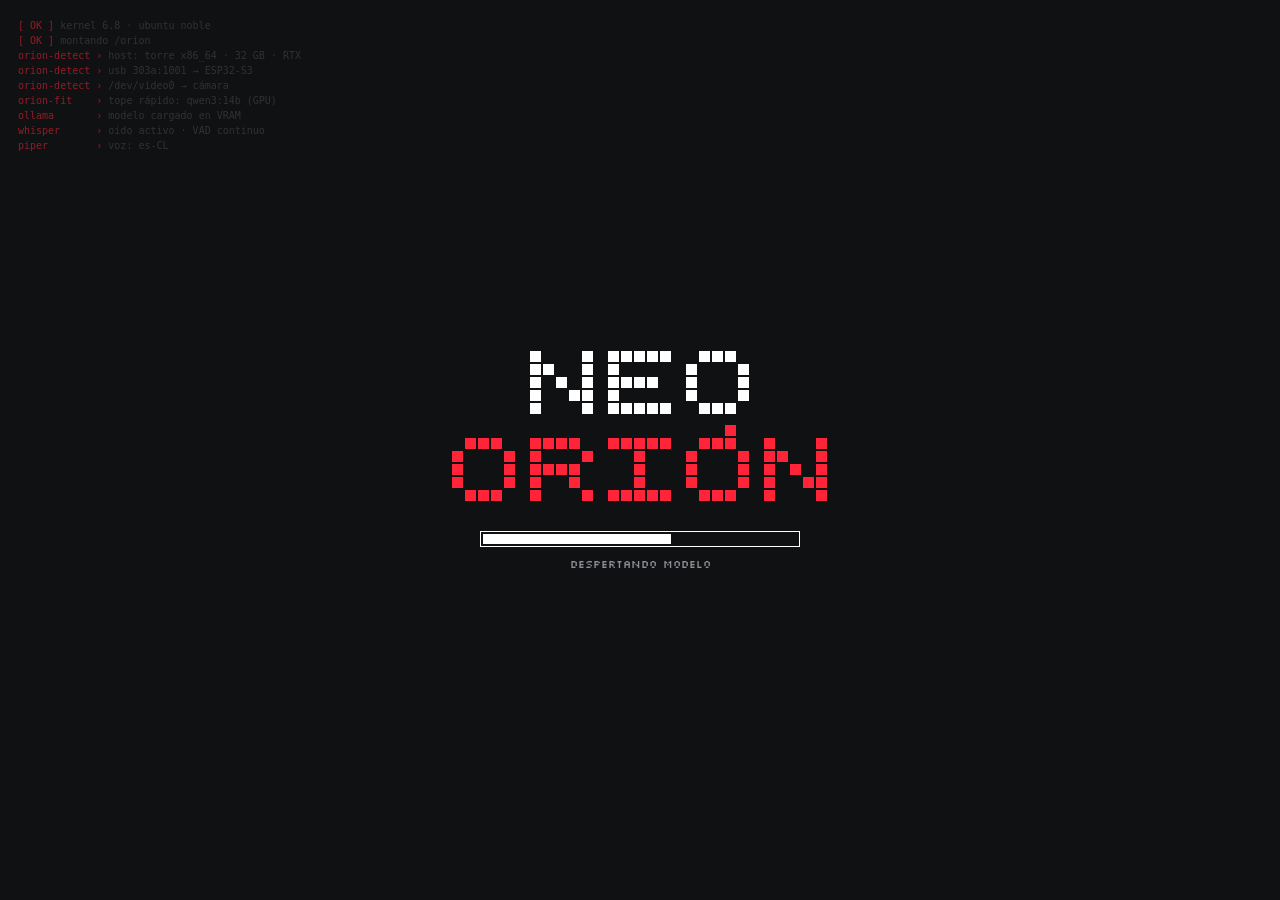
==== commit f632272a: "Limpieza: quita los últimos ejemplos de la capa personal Co-Authored-By: Claude Opus 5.5 <noreply@an" ====
--- a/hud/index.html
+++ b/hud/index.html
@@ -199,6 +199,7 @@
 #dock button{font-family:var(--px);background:var(--lime);color:var(--ink);border:0;padding:0 16px;cursor:pointer}
 #sugg{max-width:760px;margin:0 auto 8px;display:flex;gap:6px;overflow-x:auto;scrollbar-width:none}
 #sugg .chip{white-space:nowrap;margin:0}
+.chip.on{background:var(--lime);color:var(--ink,#111);border-color:var(--lime)}
 .mic{max-width:760px;margin:6px auto 0;font-size:10px;color:var(--grey);text-align:center}
 @media (max-width:560px){header{padding:12px 16px 8px}.ticker{display:none}main{padding:0 10px 150px}}
 /* ---------- MODO LIVIANO (PC patata): sin brillos, sin desenfoques, animación mínima ---------- */
@@ -1005,7 +1006,7 @@
     bloques: tema => [
       { g: 'RESUMEN', k: 'PLAN // 01', t: 'Cómo investigo «' + tema + '»', b: 'Web y documentación, repositorios abiertos y tu memoria local. Cada hallazgo se vuelve un bloque.', ex: 'Así trabajo: busco en la web, en repositorios abiertos y en tu memoria, y cada hallazgo se vuelve un bloque del muro.' },
       { g: 'DATOS', k: 'ESTADO // AGENTE', h: `<div class="big lime">—</div><div>esta vista de prueba no está conectada al agente real</div>`, ex: 'Esta página es una demostración. En el equipo, los bloques llegan del agente de verdad.' },
-      { g: 'SIGUIENTE', k: 'PRUEBA // TEMAS CON DATOS', t: 'Prueba con estos', b: '<span class="chip" data-go="investiga lidar para robots">LIDAR</span>', ex: 'Para ver el muro completo, prueba con lidar o con el exoesqueleto.' }] }
+      { g: 'SIGUIENTE', k: 'PRUEBA // TEMAS CON DATOS', t: 'Prueba con estos', b: '<span class="chip" data-go="investiga lidar para robots">LIDAR</span>', ex: 'Para ver el muro completo, prueba con lidar.' }] }
 ];
 
 let RS = null;
@@ -1123,7 +1124,11 @@
 function colorPanel() {
   const p = panel('color', 'COLOR', 'Color de la interfaz'); if (!p) return;
   p.insertAdjacentHTML('beforeend', `<div style="display:flex;gap:12px;flex-wrap:wrap;padding:6px 0 22px">${MX.PALETA.map(([n, c]) => `<button class="swc" data-c="${c}" title="${n}" style="width:44px;height:44px;border:1px solid #3a3d42;background:${c};cursor:pointer;position:relative"><span class="px" style="position:absolute;left:0;right:0;bottom:-16px;font-size:7px;color:var(--grey)">${n}</span></button>`).join('')}</div>
-    <div class="dim" style="font-size:11px">También por voz: «cambia el color a rojo» o «pon el color #ff3d9a».</div>`);
+    <div class="dim" style="font-size:11px">También por voz: «cambia el color a rojo» o «pon el color #ff3d9a».</div>
+    <div class="px dim" style="font-size:9px;margin:18px 0 8px">EFECTO DE PANTALLA</div>
+    <div class="row" style="gap:8px;flex-wrap:wrap" id="crtsel">${[['no', 'NINGUNO'], ['suave', 'CRT'], ['curva', 'CRT + CURVA']].map(([v, n]) => `<button class="chip${(window.CRT || 'no') === v ? ' on' : ''}" data-crt="${v}">${n}</button>`).join('')}</div>
+    <div class="dim" style="font-size:11px;margin-top:8px">Como las teles antiguas: líneas, brillo y, si quieres, la curva del vidrio. Por voz: «efecto tele antigua», «con curvatura», «quita el efecto».</div>`);
+  p.querySelectorAll('[data-crt]').forEach(b => b.onclick = () => { MX.crt(b.dataset.crt); p.querySelectorAll('[data-crt]').forEach(x => x.classList.toggle('on', x === b)); say(b.dataset.crt === 'no' ? 'Efecto quitado.' : 'Efecto de tele antigua activado.'); });
   p.querySelectorAll('.swc').forEach(b => b.onclick = () => MX.corte(() => { MX.acento(b.dataset.c); say('Color cambiado.'); }));
 }
 
@@ -1352,7 +1357,7 @@
 }
 const PEL = () => window.PEL || '#ff4a2a';
 const RGB = a => { const n = parseInt(ACC.slice(1), 16); return `rgba(${n >> 16},${(n >> 8) & 255},${n & 255},${a})`; };
-const SUGG = ['abre chrome', 'abre firefox', 'maneja tú', 'busca en google normativa RIC 18', 'usa claude para crear el informe del robot', 'cambia el color a magenta', 'abre el instalador', 'investiga lidar para robots', 'quiero jugar', 'abre geforce now', 'pon mis series', 'muéstrame el lidar del robot', 'muéstrame la carta gantt de la oficina', 'muéstrame el proyecto del brazo', 'dame alternativas del robot', 'diseña una placa de control de bajo costo', 'vista de los lentes', 'radar del entorno', 'conéctate a mi-proyecto', 'muéstrame el soporte del servo', 'reduce el grosor a 3', 'vincular teléfono', 'escanea el hardware', 'muéstrame el robot', 'mueve el hombro a 45 grados', 'onda en el codo amplitud 25 frecuencia 0.5', 'quiero calibrar con una foto', 'muestra los nodos', 'abre la memoria', 'detente'];
+const SUGG = ['abre chrome', 'abre firefox', 'maneja tú', 'busca en google normativa RIC 18', 'usa claude para crear el informe del robot', 'cambia el color a magenta', 'efecto tele antigua', 'abre el instalador', 'investiga lidar para robots', 'quiero jugar', 'abre geforce now', 'pon mis series', 'muéstrame el lidar del robot', 'muéstrame la carta gantt de la oficina', 'muéstrame el proyecto del brazo', 'dame alternativas del robot', 'diseña una placa de control de bajo costo', 'vista de los lentes', 'radar del entorno', 'conéctate a mi-proyecto', 'muéstrame el soporte del servo', 'reduce el grosor a 3', 'vincular teléfono', 'usa el teléfono como micrófono', 'mis apps', 'escanea el hardware', 'muéstrame el robot', 'mueve el hombro a 45 grados', 'onda en el codo amplitud 25 frecuencia 0.5', 'quiero calibrar con una foto', 'muestra los nodos', 'abre la memoria', 'detente'];
 $('#sugg').innerHTML = SUGG.map(s => `<span class="chip">${s}</span>`).join('');
 $('#sugg').querySelectorAll('.chip').forEach(c => c.onclick = () => handle(c.textContent));
 function say(t) { $('#heard').innerHTML = `<span class="lime">ORION ›</span> ${t}`; if (typeof logChat === 'function') logChat('ia', t); }
@@ -1538,6 +1543,66 @@
 
 
 /* ---- controladores: procesador, gráfica y si los drivers están al día ---- */
+/* ---- el teléfono como micrófono real del PC (iPhone o Android, sin app) ---- */
+let MICTEL_T = null;
+async function micTelPanel() {
+  const p = panel('mictel', 'MIC', 'El teléfono como micrófono'); if (!p) return;
+  const caja = el('div', ''); p.appendChild(caja);
+  const pinta = r => {
+    if (!document.body.contains(p)) return clearInterval(MICTEL_T);
+    if (!r || r.ok === false) { caja.innerHTML = errHtml(r || { ok: false }); return; }
+    const vu = Math.round((r.nivel || 0) * 24);
+    caja.innerHTML = `<div style="display:flex;gap:18px;flex-wrap:wrap;align-items:flex-start">
+      <div class="qrbox" id="mtqr" style="margin:0"></div>
+      <div style="flex:1;min-width:220px">
+        ${fila('ESTADO', r.conectado ? '<span class="lime">TELÉFONO CONECTADO</span>' : r.activo ? 'ESPERANDO EL TELÉFONO…' : 'APAGADO')}
+        ${fila('MICRÓFONO', r.nombre_mic || 'Micrófono del teléfono')}
+        <div style="display:flex;gap:3px;height:22px;align-items:flex-end;margin:10px 0">${Array.from({ length: 24 }, (_, i) => `<i style="flex:1;height:100%;display:block;background:${i < vu ? 'var(--lime)' : '#24272b'}"></i>`).join('')}</div>
+        <div class="dim" style="font-size:11px;line-height:1.6">1 · Teléfono y PC en la misma red Wi-Fi.<br>2 · Escanea el código con la cámara (iPhone o Android).<br>3 · La primera vez el teléfono avisa «conexión no privada»: es el certificado propio de este PC → «Mostrar detalles» / «Avanzado» → «Visitar».<br>4 · Toca «USAR COMO MICRÓFONO» y deja la página abierta.</div>
+        <div class="dim" style="font-size:11px;margin-top:8px">Mientras está conectado es el micrófono principal: lo usan Neo Orión, los juegos en la nube, Discord y Meet. Usa audífonos en el PC para que no haya eco.</div>
+        <button class="chip" id="mtoff" style="margin-top:10px">${r.activo ? 'APAGAR' : 'ENCENDER'}</button></div></div>`;
+    if (r.url && window.QRCode && r.activo) new QRCode(q('#mtqr'), { text: r.url, width: 168, height: 168, colorDark: '#111111', colorLight: '#ffffff' });
+    else q('#mtqr').innerHTML = `<div class="dim" style="font-size:10px;width:168px;word-break:break-all">${r.url || ''}</div>`;
+    q('#mtoff').onclick = async () => pinta(await accion('telefono', { accion: r.activo ? 'parar' : 'iniciar' }, { ok: true, activo: !r.activo, url: 'https://192.168.1.20:7743/mic?t=demo' }));
+  };
+  const q = s => p.querySelector(s);
+  pinta(await accion('telefono', { accion: 'iniciar' }, { ok: true, activo: true, conectado: false, url: 'https://192.168.1.20:7743/mic?t=demo', nombre_mic: 'Micrófono del teléfono' }));
+  let antes = '';
+  MICTEL_T = setInterval(async () => { const r = await accion('telefono', { accion: 'estado' }, null); if (!r) return;
+    const k = [r.activo, r.conectado, Math.round((r.nivel || 0) * 24)].join(); if (k !== antes) { antes = k; pinta(r); } }, 700);
+}
+
+/* ---- aplicaciones instaladas, cada una con su ícono de bloques (regla estética de orion_iconos) ---- */
+const APPS_DEMO = [['nube', 'Mi nube', 'nube'], ['jellyfin', 'Series', 'video'], ['steam', 'Steam', 'juego'], ['geforcenow', 'GeForce Now', 'juego'],
+  ['chrome', 'Chrome', 'navegador'], ['libreoffice', 'Oficina', 'oficina'], ['freecad', 'FreeCAD', 'cad'], ['gemini-notebook', 'Gemini Notebook', 'cuaderno']];
+const ICO_CAT = {
+  'nube': '...###...|..#...#..|.#.....##|#.......#|.#######.|....#....|...###...|..#.#.#..|....#....',
+  'jellyfin': '#.#.#.#.#|#########|#.......#|#..#....#|#..##...#|#..###..#|#..##...#|#..#....#|#########',
+  'steam': '..#####..|.#.....#.|#.......#|#..###..#|#..#.#..#|#..###..#|#.......#|.#.....#.|..#####..',
+  'geforcenow': '...###...|..#...##.|.#......#|#..#....#|#..##...#|#..###..#|#..##...#|.###.###.|.........',
+  'chrome': '..#####..|.##...##.|#..#.#..#|#...#...#|#########|#...#...#|#..#.#..#|.##...##.|..#####..',
+  'libreoffice': '#########|#...#...#|#########|#...#...#|#########|#...#...#|#########|.........|.........',
+  'freecad': '..######.|.#....##.|########.|#.....#.#|#.....#.#|#.....#.#|#.....##.|#######..|.........',
+  'gemini-notebook': '....#....|...###...|....#....|.........|#########|#.......#|#.#####.#|#.......#|#########' };
+async function appsPanel() {
+  const p = panel('apps', 'APPS', 'Aplicaciones', true); if (!p) return;
+  const sig = n => { const w = n.replace(/[^\p{L}\p{N}]+/gu, ' ').trim().split(/\s+/); return (w.length > 1 ? w[0][0] + w[1][0] : w[0].slice(0, 2)).toUpperCase(); };
+  const r = await accion('apps', { accion: 'listar' }, () => ({ ok: true, apps: APPS_DEMO.map(([id, nombre, categoria]) => ({ id, nombre, categoria, icono: ICO_CAT[id], sigla: sig(nombre) })) }));
+  if (!r || r.ok === false) { p.insertAdjacentHTML('beforeend', errHtml(r)); return; }
+  const g = el('div', ''); g.style.cssText = 'display:grid;grid-template-columns:repeat(auto-fill,minmax(112px,1fr));gap:10px;margin:6px 0 10px';
+  (r.apps || []).forEach(a => {
+    const c = el('button', 'appc'); c.title = a.nombre;
+    c.style.cssText = 'background:#0b0c0d;border:1px solid #2c2f33;padding:14px 8px 10px;cursor:pointer;display:flex;flex-direction:column;align-items:center;gap:8px;color:inherit';
+    c.appendChild(MX.pixel(a.icono.split('|'), { px: 5, anim: true }));
+    c.insertAdjacentHTML('beforeend', `<span class="px" style="font-size:9px;letter-spacing:.08em;color:#fff;text-align:center;line-height:1.3">${a.nombre.toUpperCase()}</span><span class="px dim" style="font-size:7px">${a.categoria.toUpperCase()} · ${a.sigla}</span>`);
+    c.onmouseenter = () => c.style.borderColor = 'var(--lime)'; c.onmouseleave = () => c.style.borderColor = '#2c2f33';
+    c.onclick = async () => { MX.glitch(c); const x = await accion('apps', { accion: 'abrir', id: a.id }, { ok: true, abierta: a.nombre }); say(x.ok ? `Abriendo ${x.abierta}.` : x.error); };
+    g.appendChild(c);
+  });
+  p.appendChild(g);
+  p.insertAdjacentHTML('beforeend', `<div class="dim" style="font-size:11px">Cada programa que Neo Orión instala aparece aquí con un ícono de bloques de 9×9, en tu color. Ninguno se repite: cada uno muestra lo que hace el programa. Di «abre steam» o toca el ícono.</div>`);
+}
+
 async function drvPanel() {
   const r = await accion('controladores', {}, { ok: true, cpu: { fabricante: 'AMD', modelo: 'AMD Ryzen 5 5600X 6-Core Processor', avx2: true, microcodigo: 'amd64-microcode' },
     gpus: [{ fabricante: 'NVIDIA', modelo: 'GeForce RTX 3060 Lite Hash Rate', id: '10de:2504', driver: 'nvidia' }],
@@ -1722,6 +1787,9 @@
 if (location.protocol.startsWith('http')) fetch('/api/estado', { headers: { 'X-Orion': '1' } }).then(r => r.json()).then(e => {
   SERV.si = true; SERV.ia = e.ia_local || [];
   if (e.acento && /^#[0-9a-f]{6}$/i.test(e.acento) && typeof MX !== 'undefined') MX.acento(e.acento, false);
+  let crtGuardado = null; try { crtGuardado = localStorage.getItem('orion.crt'); } catch (x) {}
+  const crtIns = ((e.instalacion || {}).identidad || {}).crt;   // lo elegido en el instalador, mientras la persona no lo cambie
+  if (!crtGuardado && crtIns && typeof MX !== 'undefined') MX.crt(crtIns);
 }).catch(() => {});
 async function conversar(raw) {
   setState('PENSANDO', true);
@@ -1773,6 +1841,11 @@
     if (/^(usa|pidele a|preguntale a|dile a)\s+(claude|gemini|chatgpt|codex|openai|gpt|opencode|ollama|la ia local)\b|que lo haga (claude|gemini|chatgpt)/.test(t)) { colaborarPanel(raw); say('Le paso el encargo con el contexto de lo que hemos hablado.'); return; }
     if (/(modo (liviano|patata|ligero)|ahorra(r)? recursos)/.test(t)) { MX.liviano(true); say('Modo liviano: sin 3D, sin brillos y animaciones mínimas.'); return; }
     if (/modo completo/.test(t)) { MX.liviano(false); say('Modo completo activado.'); return; }
+    if (/(crt|tele (antigua|vieja)|television antigua|pantalla antigua|efecto retro)/.test(t) || (/curvatura|curva(do)? del vidrio/.test(t) && /(efecto|pon|activa|con)/.test(t))) {
+      if (/(quita|saca|apaga|sin|desactiva)/.test(t)) { MX.crt('no'); say('Efecto quitado: pantalla limpia.'); return; }
+      const curva = /curv/.test(t); MX.corte(() => MX.crt(curva ? 'curva' : 'suave'));
+      say(curva ? 'Tele antigua con la curva del vidrio.' : 'Efecto de tele antigua activado. Di «con curvatura» para curvar el vidrio.'); return; }
+    if (/(quita|saca|apaga) (el )?efecto/.test(t)) { MX.crt('no'); say('Efecto quitado: pantalla limpia.'); return; }
     if (/(color|colou?r)/.test(t) && /(cambia|pon|usa|quiero)/.test(t)) {
       const mapa = { 'acido': '#cdf564', 'neon': '#c6ff00', 'verde': '#c6ff00', 'rojo': PEL(), 'cian': '#3ef0ff', 'celeste': '#3ef0ff', 'azul': '#3ef0ff', 'magenta': '#ff3d9a', 'rosado': '#ff3d9a', 'rosa': '#ff3d9a', 'ambar': '#ffb000', 'naranjo': '#ffb000', 'amarillo': '#ffb000', 'violeta': '#9d7bff', 'morado': '#9d7bff', 'blanco': '#e6e8ea', 'hielo': '#e6e8ea' };
       const hex = (raw.match(/#[0-9a-f]{6}/i) || [])[0] || mapa[Object.keys(mapa).find(k => t.includes(k))];
@@ -1799,6 +1872,8 @@
       say(`Trabajando con ${name} por detrás. Te muestro el resultado al terminar.`); return; }
     if (/(soporte|pieza|modelo 3d|\bcad\b|3d)/.test(t) && !/(grosor|pared|largo|ancho|alto|tornillo)\D*\d/.test(t)) { cadPanel(); say('Pieza generada por código. Pídeme cambios: «reduce el grosor a 3».'); return; }
     if (/(grosor|espesor|pared|largo|ancho|alto|tornillo|perforacion|agujero)\D*?\d/.test(t) && cadEdit(t)) return;
+    if (/(telefono|celular|movil|iphone|android).*(microfono|mic\b)|(microfono|mic) (del|con el) (telefono|celular)/.test(t)) { micTelPanel(); say('Escanea el código con el teléfono: será el micrófono del PC mientras la página esté abierta.'); return; }
+    if (/(mis apps|aplicaciones|programas instalados|que (apps|programas) tengo|lanzador)/.test(t)) { appsPanel(); say('Tus aplicaciones.'); return; }
     if (/(vincul|qr|telefono|celular|empareja)/.test(t)) { pairPanel(); say('Escanea el código con el teléfono para vincularlo.'); return; }
     if (/(plc|siemens|s7|tia portal)/.test(t)) {
       job('PLC Siemens · análisis de línea', ['analizando fotos del tablero', 'identificando CPU S7-1200 y módulos', 'leyendo variables por red (solo lectura)', 'generando programa SCL'],
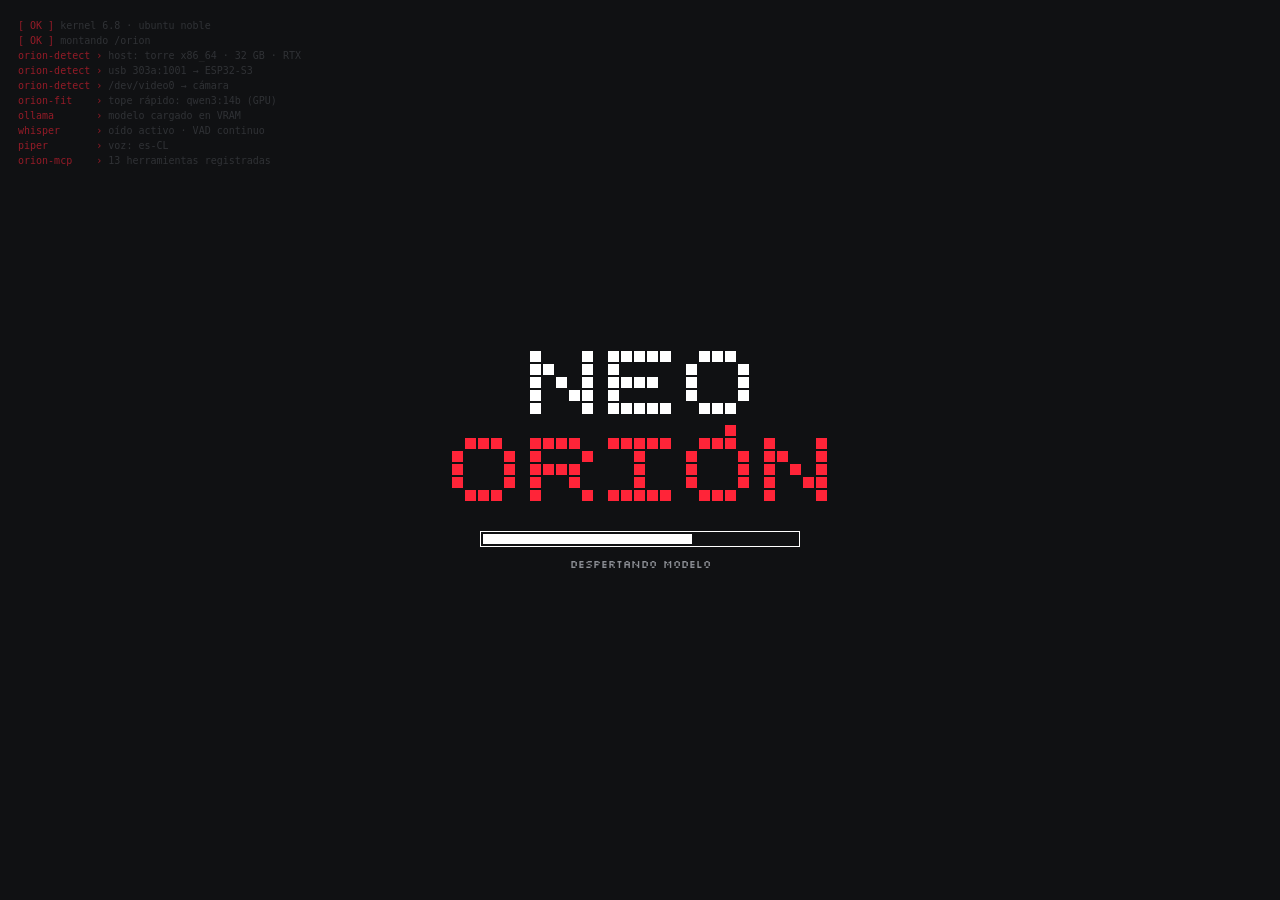
==== commit 65cac835: "Núcleo en Rust (orion-nucleo) y vistas de archivo, documento y movimiento - nucleo/: servidor local," ====
--- a/hud/index.html
+++ b/hud/index.html
@@ -133,6 +133,33 @@
 .mark span{position:absolute;left:26px;top:2px;font-family:var(--px);font-size:9px;background:var(--lime);color:var(--ink);padding:1px 4px;white-space:nowrap}
 
 /* ---------- modo investigación (agente que investiga y arma un muro 3D) ---------- */
+/* ---- archivo (manifiesto de documentos) y ficha de documento con movimiento ---- */
+.arch .ah{display:flex;align-items:center;gap:18px;flex-wrap:wrap;margin:2px 0 12px}
+.arch .marca{font:700 15px/1 'Silkscreen',monospace;letter-spacing:.04em;color:#fff;text-shadow:0 0 8px rgba(255,255,255,.35)}
+.arch .sub{font:600 14px/1 var(--mono);letter-spacing:.06em;color:#f2f2f2}
+.arch .fil{margin-left:auto;display:flex;gap:10px;align-items:center;font:600 8px/1 var(--mono);letter-spacing:.1em;color:#9a9da3}
+.arch .fil select{font:600 8px var(--mono);padding:3px 18px 3px 5px;background-color:#f1f1f1;color:#111;border:0;min-width:58px}
+.arch table{width:100%;border-collapse:collapse;font:400 10.5px/1 var(--mono);letter-spacing:.03em}
+.arch th{background:#3a3c40;color:#e6e6e6;font-weight:600;font-size:8.5px;letter-spacing:.1em;text-align:left;padding:6px 8px}
+.arch td{padding:6px 8px;color:#d8dadd;white-space:nowrap;text-shadow:0 0 5px rgba(255,255,255,.18)}
+.arch tr.f{cursor:pointer}.arch tr.f:hover td{color:#fff}
+.arch tr.on td{background:var(--lime);color:#120406;text-shadow:none}
+.arch .pie{display:flex;justify-content:space-between;margin-top:10px;font:600 9px/1 var(--mono);letter-spacing:.1em;color:#cfd1d4}
+.doc .g{display:grid;grid-template-columns:minmax(220px,.9fr) 1.4fr;gap:20px}@media(max-width:720px){.doc .g{grid-template-columns:1fr}}
+.doc .tg{display:inline-block;background:var(--lime);color:#120406;font:700 6.5px/1 var(--mono);letter-spacing:.12em;padding:2px 4px;margin:10px 0 4px}
+.doc .big{font:700 clamp(24px,3.4vw,40px)/1.05 var(--mono);color:#fff;letter-spacing:.02em;text-shadow:0 0 10px rgba(255,255,255,.3)}
+.doc .kv{display:grid;grid-template-columns:auto 1fr;gap:6px 20px;font:400 10px/1.25 var(--mono);letter-spacing:.05em;margin-top:8px;color:#d6d8db}
+.doc .kv b{font-weight:400;color:#9a9da3}
+.doc .bt{display:flex;gap:4px;justify-content:flex-end;flex-wrap:wrap;margin-bottom:8px}
+.doc .bt button{background:#f1f1f1;color:#111;border:0;font:700 7.5px/1 var(--mono);letter-spacing:.1em;padding:5px 26px 5px 7px;position:relative;cursor:pointer}
+.doc .bt button::after{content:'▶';position:absolute;right:6px;font-size:6px;top:5px}
+.doc .bt button.on{background:var(--lime);color:#120406}
+.doc canvas{width:100%;height:280px;display:block;border:1px solid #3a3c40;background:#0d0e10}
+.doc .ras{position:relative;padding-left:22px;margin-top:10px}
+.doc .ras::before{content:'';position:absolute;left:5px;top:6px;bottom:6px;width:2px;background:var(--lime)}
+.doc .ras div{position:relative;margin:0 0 14px;font:400 10px/1.35 var(--mono);color:#d6d8db;letter-spacing:.05em}
+.doc .ras div::before{content:'';position:absolute;left:-21px;top:2px;width:10px;height:10px;background:var(--lime)}
+.doc .ras span{color:#9a9da3;margin-left:12px}
 #rs{position:fixed;inset:0;z-index:20;background:radial-gradient(ellipse at 50% 55%,#15171a,#08090a 72%);overflow:hidden;display:none;touch-action:none}
 #rs.on{display:block}
 #rs::after{content:"";position:absolute;inset:0;pointer-events:none;z-index:4;background:repeating-linear-gradient(0deg,#0000 0 2px,#00000038 2px 3px);mix-blend-mode:multiply}
@@ -630,7 +657,7 @@
 function execute(c) {
   if (c.k === 'SET') { TARGET[c.j.id] = c.v; c.j.vel = c.vel; WAVE = null; }
   if (c.k === 'HOME') { JOINTS.forEach(j => { TARGET[j.id] = j.id === 'A6' ? 10 : 0; j.vel = j.vmax * .4; }); WAVE = null; }
-  if (c.k === 'STOP') { JOINTS.forEach(j => TARGET[j.id] = POSE[j.id]); WAVE = null; if (window.MX) MX.alerta('ALTO · GUARDIÁN', 1300); }
+  if (c.k === 'STOP') { JOINTS.forEach(j => TARGET[j.id] = POSE[j.id]); WAVE = null; if (window.MX) MX.banda('ALTO · GUARDIÁN', 1600); }
   if (c.k === 'SAVE') { SAVED[c.name] = { ...TARGET }; }
   if (c.k === 'MACRO') { Object.assign(TARGET, SAVED[c.name]); JOINTS.forEach(j => j.vel = j.vmax * .5); WAVE = null; }
   if (c.k === 'WAVE') { WAVE = { id: c.j.id, A: c.A, f: c.f, k: c.m, c: TARGET[c.j.id], t0: performance.now(), dur: 6 }; }
@@ -1058,9 +1085,10 @@
   const grid = document.createElement('div'); grid.className = 'grid';
   grid.style.setProperty('--cols', angosto ? 2 : 4); grid.style.setProperty('--cw', angosto ? '200px' : '250px');
   const grupos = ['TODO', ...new Set(bl.map(x => x.g))];
-  grid.innerHTML = `<div class="tbar">${grupos.map((g, i) => `<b class="${i ? '' : 'on'}" data-g="${g}">${g}</b>`).join('')}</div>`;
+  grid.innerHTML = `<div class="tbar">${grupos.map((g, i) => `<b class="${i ? '' : 'on'}" data-g="${g}">${g}</b>`).join('')}<b data-arch="1" style="margin-left:auto">ARCHIVO ▸</b></div>`;
+  grid.querySelector('[data-arch]').onclick = e => { e.stopPropagation(); const tm = tema; cerrarInv(); archivoPanel(tm); };
   $('#wall').appendChild(grid);
-  grid.querySelectorAll('.tbar b').forEach(t => t.onclick = e => { e.stopPropagation(); grid.querySelectorAll('.tbar b').forEach(x => x.classList.toggle('on', x === t)); RS.filtro = t.dataset.g === 'TODO' ? null : t.dataset.g; filtrar(); });
+  grid.querySelectorAll('.tbar b:not([data-arch])').forEach(t => t.onclick = e => { e.stopPropagation(); grid.querySelectorAll('.tbar b').forEach(x => x.classList.toggle('on', x === t)); RS.filtro = t.dataset.g === 'TODO' ? null : t.dataset.g; filtrar(); });
   const ex = [];
   bl.forEach((c, i) => setTimeout(() => {
     if (!RS) return;
@@ -1076,6 +1104,139 @@
   // narración: explica los bloques a medida que llegan (sin pisarse)
   let n = 0; const narra = setInterval(() => { if (!RS) return clearInterval(narra); if (n < ex.length && !RS.det) { capRS(ex[n]); hablarRS(ex[n]); n++; } else if (n >= bl.length) clearInterval(narra); }, 2600);
   remember('investigación', `${tema}: ${bl.length} bloques`);
+}
+
+/* =========================================================
+   ARCHIVO · DOCUMENTO · MOVIMIENTO
+   Lo que investiga o guarda Neo Orión aparece como un manifiesto de documentos: una fila de acento
+   recorre la tabla mientras los lee, cada fila abre su ficha, y la ficha muestra el movimiento del
+   documento (de dónde vino y cómo llegó a la memoria) en un diagrama orbital que se mueve.
+   ========================================================= */
+const TIPOS_DOC = ['WEB', 'PDF', 'NOTA', 'CÓDIGO', 'PLANO', 'VIDEO', 'TABLA'];
+function docsDemo(tema) {
+  const T = (tema || 'proyecto').toUpperCase().slice(0, 18), n = 10, hoy = new Date();
+  const nombres = ['RESUMEN GENERAL', 'FICHA TÉCNICA', 'COMPARATIVA DE PRECIOS', 'NORMA APLICABLE', 'REPOSITORIO DE EJEMPLO', 'VIDEO DE MONTAJE',
+    'NOTAS DE LA SESIÓN', 'LISTA DE MATERIALES', 'PLANO DE REFERENCIA', 'PREGUNTAS ABIERTAS'];
+  const origen = ['WEB', 'WEB', 'WEB', 'WEB', 'REPO', 'WEB', 'MEMORIA', 'MEMORIA', 'DISCO', 'MEMORIA'];
+  const tipo = ['WEB', 'PDF', 'TABLA', 'PDF', 'CÓDIGO', 'VIDEO', 'NOTA', 'TABLA', 'PLANO', 'NOTA'];
+  return nombres.map((nm, i) => {
+    const f = new Date(hoy - (n - i) * 36e5 * 7);
+    return { id: 'D-' + String(410 + i * 37).padStart(4, '0'), codigo: 'NO-' + (1000 + i * 391 % 9000) + '-' + String(i * 7 % 97).padStart(2, '0'),
+      nombre: nm, tipo: tipo[i], origen: origen[i], prioridad: ['ALTA', 'MEDIA', 'BAJA'][i % 3], estado: i < 3 ? 'LEÍDO' : i === 6 ? 'RETENIDO' : 'PENDIENTE',
+      tema: T, peso: (12 + i * 41 % 900) + ' KB', fecha: f.toISOString().slice(0, 16).replace('T', ' '),
+      ruta: origen[i] === 'WEB' ? 'web' : '~/Orion/' + (origen[i] === 'MEMORIA' ? 'memoria' : 'archivos') + '/' + nm.toLowerCase().replace(/ /g, '-') };
+  });
+}
+async function archivoPanel(tema) {
+  const p = panel('archivo', 'ARCH', 'Archivo' + (tema ? ' · ' + tema : ''), true); if (!p) return;
+  if (window.MX) await MX.cargando('RECUPERANDO ' + (tema ? 'FUENTES' : 'DOCUMENTOS'), 1200);
+  const r = await accion('archivo', { accion: 'listar', tema: tema || '' }, () => ({ ok: true, docs: docsDemo(tema) }));
+  const docs = (r && r.docs) || [];
+  const caja = el('div', 'arch');
+  caja.innerHTML = `<div class="ah"><span class="marca">NEO ORIÓN</span><span class="sub" id="arsub">MANIFIESTO_DE_DOCUMENTOS</span>
+    <div class="fil">VISTA <select><option>TODO</option></select> ESTADO <select id="arest"><option>TODO</option><option>PENDIENTE</option><option>LEÍDO</option><option>RETENIDO</option></select>
+    ORIGEN <select id="arori"><option>TODO</option><option>WEB</option><option>MEMORIA</option><option>REPO</option><option>DISCO</option></select></div></div>
+    <table><thead><tr><th>ID</th><th></th><th>DOCUMENTO</th><th>TIPO</th><th>ORIGEN</th><th>PRIORIDAD</th><th>ESTADO</th></tr></thead><tbody></tbody></table>
+    <div class="pie"><span>TOTAL <b id="artot" style="margin-left:40px">0</b> DOCUMENTOS EN LÍNEA</span><span>PÁG 1 / 1</span></div>`;
+  p.appendChild(caja);
+  const tb = caja.querySelector('tbody'), q = s => caja.querySelector(s);
+  const pinta = () => {
+    const fe = q('#arest').value, fo = q('#arori').value;
+    tb.innerHTML = '';
+    docs.filter(d => (fe === 'TODO' || d.estado === fe) && (fo === 'TODO' || d.origen === fo)).forEach(d => {
+      const tr = el('tr', 'f'); tr._d = d;
+      tr.innerHTML = `<td>${d.id.slice(-3)}</td><td>${d.codigo}</td><td>${d.nombre}</td><td>${d.tipo}</td><td>${d.origen}</td><td>${d.prioridad}</td><td class="es">${d.estado}</td>`;
+      tr.onclick = () => { if (window.MX) MX.glitch(tr); documentoPanel(d, docs); };
+      tb.appendChild(tr);
+    });
+  };
+  q('#arest').onchange = q('#arori').onchange = pinta;
+  pinta();
+  if (window.MX) { MX.scramble(q('#arsub'), 'MANIFIESTO_DE_DOCUMENTOS', 500); MX.pixelar(caja.querySelector('table'), 700); }
+  // el total sube como si llegaran en línea
+  let tot = 0; const meta = docs.length, sube = setInterval(() => { tot = Math.min(meta, tot + 1); const t = q('#artot'); if (!t) return clearInterval(sube); t.textContent = tot; if (tot >= meta) clearInterval(sube); }, 70);
+  // la fila de acento recorre la tabla y va «leyendo» lo pendiente
+  let i = -1; const recorre = setInterval(() => {
+    if (!document.body.contains(p)) return clearInterval(recorre);
+    const filas = [...tb.querySelectorAll('tr')]; if (!filas.length) return;
+    filas.forEach(x => x.classList.remove('on'));
+    i = (i + 1) % filas.length; const f = filas[i]; f.classList.add('on');
+    if (f._d.estado === 'PENDIENTE' && Math.random() < .45) { f._d.estado = 'LEÍDO'; const c = f.querySelector('.es'); window.MX ? MX.scramble(c, 'LEÍDO', 300) : (c.textContent = 'LEÍDO'); }
+  }, 850);
+  p.insertAdjacentHTML('beforeend', `<div class="dim" style="font-size:11px;margin-top:10px">Toca un documento para ver su ficha y su movimiento. Por voz: «archivo de ${tema || 'lidar'}», «mis documentos».</div>`);
+}
+
+let DOC_ANIM = null;
+function documentoPanel(d, todos) {
+  if (OPEN.documento) { OPEN.documento.remove(); delete OPEN.documento; }
+  const p = panel('documento', 'DOC', 'Documento · ' + d.id, true); if (!p) return;
+  const pasos = [['ENCONTRADO', d.origen === 'WEB' ? 'BÚSQUEDA WEB' : d.origen === 'REPO' ? 'REPOSITORIO ABIERTO' : 'DISCO LOCAL', d.fecha],
+    ['EN LECTURA', 'IA LOCAL // RESUMEN', d.fecha.replace(/(\d\d):(\d\d)$/, (m, h, mi) => String((+h + 1) % 24).padStart(2, '0') + ':' + mi)],
+    [d.estado === 'LEÍDO' ? 'GUARDADO' : d.estado, d.estado === 'LEÍDO' ? 'MEMORIA // ' + d.tema : 'EN COLA', d.estado === 'LEÍDO' ? 'AHORA' : '—']];
+  const caja = el('div', 'doc');
+  caja.innerHTML = `<div class="bt"><button data-v="mov" class="on">MOVIMIENTO</button><button data-v="ras">RASTREO</button><button data-v="abrir">ABRIR</button><button data-v="arch">ARCHIVO</button></div>
+    <div class="g"><div><span class="tg">ID DOCUMENTO</span><div class="big" id="dcid">${d.codigo}</div><span class="tg">ESTADO</span><div class="big" style="font-size:clamp(18px,2.4vw,28px)" id="dces">${d.estado}</div>
+      <span class="tg">FICHA</span><div class="kv"><b>DOCUMENTO</b><span>${d.nombre}</span><b>TIPO</b><span>${d.tipo}</span><b>PESO</b><span>${d.peso}</span>
+      <b>ORIGEN</b><span>${d.origen}</span><b>DESTINO</b><span>MEMORIA // ${d.tema}</span><b>PRIORIDAD</b><span>${d.prioridad}</span><b>ENCONTRADO</b><span>${d.fecha}</span></div></div>
+    <div id="dcvista"></div></div>`;
+  p.appendChild(caja);
+  const vista = caja.querySelector('#dcvista');
+  const verMov = () => { vista.innerHTML = '<canvas></canvas>'; orbita(vista.querySelector('canvas'), d, todos || [d]); if (window.MX) MX.pixelar(vista, 600); };
+  const verRas = () => { cancelAnimationFrame(DOC_ANIM); vista.innerHTML = '<span class="tg">RASTREO</span><div class="ras">' + pasos.map(([a, b, c]) => `<div>${a}<br>${b}<span>${c}</span></div>`).join('') + '</div>';
+    vista.querySelectorAll('.ras div').forEach((x, i) => { x.style.opacity = 0; setTimeout(() => { x.style.opacity = 1; if (window.MX) MX.glitch(x); }, 180 + i * 260); }); };
+  caja.querySelectorAll('.bt button').forEach(b => b.onclick = async () => {
+    const v = b.dataset.v;
+    if (v === 'abrir') { const r = await accion('archivo', { accion: 'abrir', ruta: d.ruta }, { ok: true }); say(r.ok ? 'Abriendo ' + d.nombre.toLowerCase() + '.' : r.error); return; }
+    if (v === 'arch') { archivoPanel(d.tema === 'PROYECTO' ? '' : d.tema.toLowerCase()); return; }
+    caja.querySelectorAll('.bt button').forEach(x => x.classList.toggle('on', x === b));
+    v === 'mov' ? verMov() : verRas();
+  });
+  if (window.MX) { MX.scramble(caja.querySelector('#dcid'), d.codigo, 600); MX.scramble(caja.querySelector('#dces'), d.estado, 700); }
+  verMov();
+}
+
+/* diagrama orbital: el tema al centro, las fuentes giran en órbitas, y el documento viaja por una curva hasta el centro */
+function orbita(cv, d, todos) {
+  cancelAnimationFrame(DOC_ANIM);
+  const dpr = Math.min(2, devicePixelRatio || 1), W0 = cv.clientWidth || 600, H0 = cv.clientHeight || 280;
+  cv.width = W0 * dpr; cv.height = H0 * dpr; const g = cv.getContext('2d'); g.scale(dpr, dpr);
+  const acc = getComputedStyle(document.documentElement).getPropertyValue('--lime').trim() || '#ff2438';
+  const cx = W0 / 2, cy = H0 / 2, R = Math.min(W0, H0) * .44;
+  const orig = [...new Set(todos.map(x => x.origen))];
+  const cuerpos = todos.slice(0, 12).map((x, i) => ({ d: x, r: R * (.38 + .2 * (orig.indexOf(x.origen) % 3)), a: i * 2.4, v: .0016 + (i % 4) * .0007, yo: x === d }));
+  const t0 = performance.now(), liviano = window.LIVIANO;
+  (function dib(t) {
+    if (!document.body.contains(cv)) return;
+    const k = (t - t0) / 1000; g.clearRect(0, 0, W0, H0);
+    // retícula y cruces de esquina
+    g.strokeStyle = '#2a2c30'; g.lineWidth = 1;
+    [[14, 14], [W0 - 14, 14], [14, H0 - 14], [W0 - 14, H0 - 14]].forEach(([x, y]) => { g.beginPath(); g.moveTo(x - 6, y); g.lineTo(x + 6, y); g.moveTo(x, y - 6); g.lineTo(x, y + 6); g.stroke(); });
+    // órbitas
+    [.38, .58, .78, 1].forEach((f, i) => { g.strokeStyle = i % 2 ? '#3a3c40' : '#55575c'; g.beginPath(); g.arc(cx, cy, R * f, 0, 7); g.stroke(); });
+    // centro: el tema
+    const pul = 1 + Math.sin(k * 2) * .04;
+    g.fillStyle = acc; g.beginPath(); g.arc(cx, cy, R * .17 * pul, 0, 7); g.fill();
+    g.fillStyle = '#0d0e10'; g.font = '600 8px monospace'; g.textAlign = 'center'; g.fillText(d.tema.slice(0, 12), cx, cy + 3);
+    // cuerpos
+    cuerpos.forEach(c => {
+      c.a += liviano ? c.v * 2 : c.v * 16 / 16;
+      const x = cx + Math.cos(c.a) * c.r, y = cy + Math.sin(c.a) * c.r * .82;
+      if (c.yo) {
+        // la curva del viaje del documento hacia el centro
+        g.strokeStyle = acc; g.lineWidth = 1.4; g.beginPath(); g.moveTo(x, y);
+        g.quadraticCurveTo((x + cx) / 2 + (y - cy) * .4, (y + cy) / 2 - (x - cx) * .4, cx, cy); g.stroke(); g.lineWidth = 1;
+        const u = (k * .35) % 1, qx = (x + cx) / 2 + (y - cy) * .4, qy = (y + cy) / 2 - (x - cx) * .4;
+        const px = (1 - u) ** 2 * x + 2 * (1 - u) * u * qx + u * u * cx, py = (1 - u) ** 2 * y + 2 * (1 - u) * u * qy + u * u * cy;
+        g.fillStyle = '#fff'; g.fillRect(px - 3, py - 3, 6, 6);
+        g.strokeStyle = '#fff'; g.beginPath(); g.arc(x, y, 13, 0, 7); g.stroke();
+        g.fillStyle = acc; g.beginPath(); g.arc(x, y, 8, 0, 7); g.fill();
+        g.fillStyle = '#e8e8e8'; g.textAlign = 'left'; g.font = '600 8px monospace'; g.fillText(c.d.id + ' // ' + c.d.tipo, x + 17, y - 4); g.fillStyle = '#9a9da3'; g.fillText(c.d.origen, x + 17, y + 7);
+      } else {
+        g.fillStyle = c.d.estado === 'LEÍDO' ? '#d9d9d9' : '#5b5d61'; g.fillRect(x - 3, y - 3, 6, 6);
+      }
+    });
+    DOC_ANIM = requestAnimationFrame(dib);
+  })(t0);
 }
 
 function filtrar() { RS.cards.forEach(el => el.classList.toggle('apagada', !!RS.filtro && el.dataset.g !== RS.filtro)); }
@@ -1357,7 +1518,7 @@
 }
 const PEL = () => window.PEL || '#ff4a2a';
 const RGB = a => { const n = parseInt(ACC.slice(1), 16); return `rgba(${n >> 16},${(n >> 8) & 255},${n & 255},${a})`; };
-const SUGG = ['abre chrome', 'abre firefox', 'maneja tú', 'busca en google normativa RIC 18', 'usa claude para crear el informe del robot', 'cambia el color a magenta', 'efecto tele antigua', 'abre el instalador', 'investiga lidar para robots', 'quiero jugar', 'abre geforce now', 'pon mis series', 'muéstrame el lidar del robot', 'muéstrame la carta gantt de la oficina', 'muéstrame el proyecto del brazo', 'dame alternativas del robot', 'diseña una placa de control de bajo costo', 'vista de los lentes', 'radar del entorno', 'conéctate a mi-proyecto', 'muéstrame el soporte del servo', 'reduce el grosor a 3', 'vincular teléfono', 'usa el teléfono como micrófono', 'mis apps', 'escanea el hardware', 'muéstrame el robot', 'mueve el hombro a 45 grados', 'onda en el codo amplitud 25 frecuencia 0.5', 'quiero calibrar con una foto', 'muestra los nodos', 'abre la memoria', 'detente'];
+const SUGG = ['abre chrome', 'abre firefox', 'maneja tú', 'busca en google normativa RIC 18', 'usa claude para crear el informe del robot', 'cambia el color a magenta', 'efecto tele antigua', 'abre el instalador', 'investiga lidar para robots', 'archivo de lidar', 'mis documentos', 'quiero jugar', 'abre geforce now', 'pon mis series', 'muéstrame el lidar del robot', 'muéstrame la carta gantt de la oficina', 'muéstrame el proyecto del brazo', 'dame alternativas del robot', 'diseña una placa de control de bajo costo', 'vista de los lentes', 'radar del entorno', 'conéctate a mi-proyecto', 'muéstrame el soporte del servo', 'reduce el grosor a 3', 'vincular teléfono', 'usa el teléfono como micrófono', 'mis apps', 'escanea el hardware', 'muéstrame el robot', 'mueve el hombro a 45 grados', 'onda en el codo amplitud 25 frecuencia 0.5', 'quiero calibrar con una foto', 'muestra los nodos', 'abre la memoria', 'detente'];
 $('#sugg').innerHTML = SUGG.map(s => `<span class="chip">${s}</span>`).join('');
 $('#sugg').querySelectorAll('.chip').forEach(c => c.onclick = () => handle(c.textContent));
 function say(t) { $('#heard').innerHTML = `<span class="lime">ORION ›</span> ${t}`; if (typeof logChat === 'function') logChat('ia', t); }
@@ -1808,6 +1969,7 @@
   setState('PROCESANDO', true);
   setTimeout(() => {
     setState('ESCUCHANDO', false);
+    if (/^(archivo|documentos|mis documentos|abre el archivo|manifiesto)/.test(t)) { const tm = raw.replace(/^\s*(abre el archivo|mis documentos|archivo|documentos|manifiesto)( de| sobre| del)?\s*/i, ''); archivoPanel(tm); say(tm ? 'Este es el archivo de ' + tm + '.' : 'Tus documentos.'); return; }
     if (/^(investiga|investigar|investigacion|averigua|busca informacion)/.test(t)) { const tema = raw.replace(/^\s*(investiga(r)?|investigación|averigua|busca información)( sobre| de)?\s*/i, '') || 'LiDAR'; investigar(tema); say('Investigando por detrás. Te armo el muro con lo que encuentre.'); return; }
     if (/(que cable|que conductor|seccion del cable|caida de tension|calcula(r)? (el )?(cable|conductor|alimentador))/.test(t) || (/\d\s*(a|amp|amperes?|w|kw|watts?)\b/.test(t) && /\d\s*(m|metros?)\b/.test(t))) { elecPanel(raw).then(r => r && r.ok && say(`${String(r.seccion_mm2).replace('.', ',')} milímetros cuadrados: cae ${String(r.caida_pct).replace('.', ',')} por ciento. ${r.cumple ? 'Cumple el RIC 3.' : 'No cumple.'}`)); return; }
     { const act = (ACT_DEMO.activadores || []).find(x => x.tipo === 'frase' && norm(x.frase).replace(/[^a-z0-9 ]/g, '') === t.replace(/[^a-z0-9 ]/g, '').trim()); if (act) { hacerRutina(act.rutina, `«${act.frase}»`); return; } }
@@ -1821,7 +1983,7 @@
     if (/(driver|controlador|que (grafica|procesador|tarjeta de video)|mi (grafica|procesador)|firmware|bios)/.test(t)) { drvPanel(); return; }
     if (/respald/.test(t)) { respaldoPanel(/ahora|ya|respalda/.test(t)); say('Respaldo de la memoria y los proyectos.'); return; }
     if (/(acceso remoto|escritorio remoto|entrar desde (el )?(telefono|celular|otro)|control remoto del pc|rustdesk|vnc)/.test(t)) { if (/apaga/.test(t)) { accion('remoto', { accion: 'apagar' }, {}); say('Acceso remoto apagado.'); } else { remotoPanel(); say('¿En la casa o desde afuera?'); } return; }
-    if (/(\bcnc\b|fresadora|g-?code|grbl)/.test(t)) { if (/(para|detente|deten)/.test(t)) { accion('cnc', { accion: 'parar' }, {}); MX.alerta('CNC DETENIDA', 1300); say('CNC detenida.'); } else { cncPanel(); say('Modo taller. Abre el G-code y lo reviso antes de cortar.'); } return; }
+    if (/(\bcnc\b|fresadora|g-?code|grbl)/.test(t)) { if (/(para|detente|deten)/.test(t)) { accion('cnc', { accion: 'parar' }, {}); MX.banda('CNC DETENIDA', 1600); say('CNC detenida.'); } else { cncPanel(); say('Modo taller. Abre el G-code y lo reviso antes de cortar.'); } return; }
     if (/(camara|camaras|frigate|vigilancia)/.test(t) && !/foto/.test(t)) { camarasPanel(); say('Cámaras con detección de personas, todo en este equipo.'); return; }
     if (/^(apaga|enciende|prende|sube|baja|abre|cierra|desbloquea|bloquea)\b.*(luz|luces|enchufe|ventilador|estufa|calefaccion|aire|cortina|porton|cerradura|alarma|riego|tele)|(temperatura|humedad) (de|en|del)/.test(t)) { casaPanel(raw); return; }
     if (/^(dicta|dictado|quiero dictar|redacta|escribe (un|una) (informe|documento|acta|carta|memoria))/.test(t)) { dictadoPanel(raw); say('Dicta y lo paso a Word con formato.'); return; }
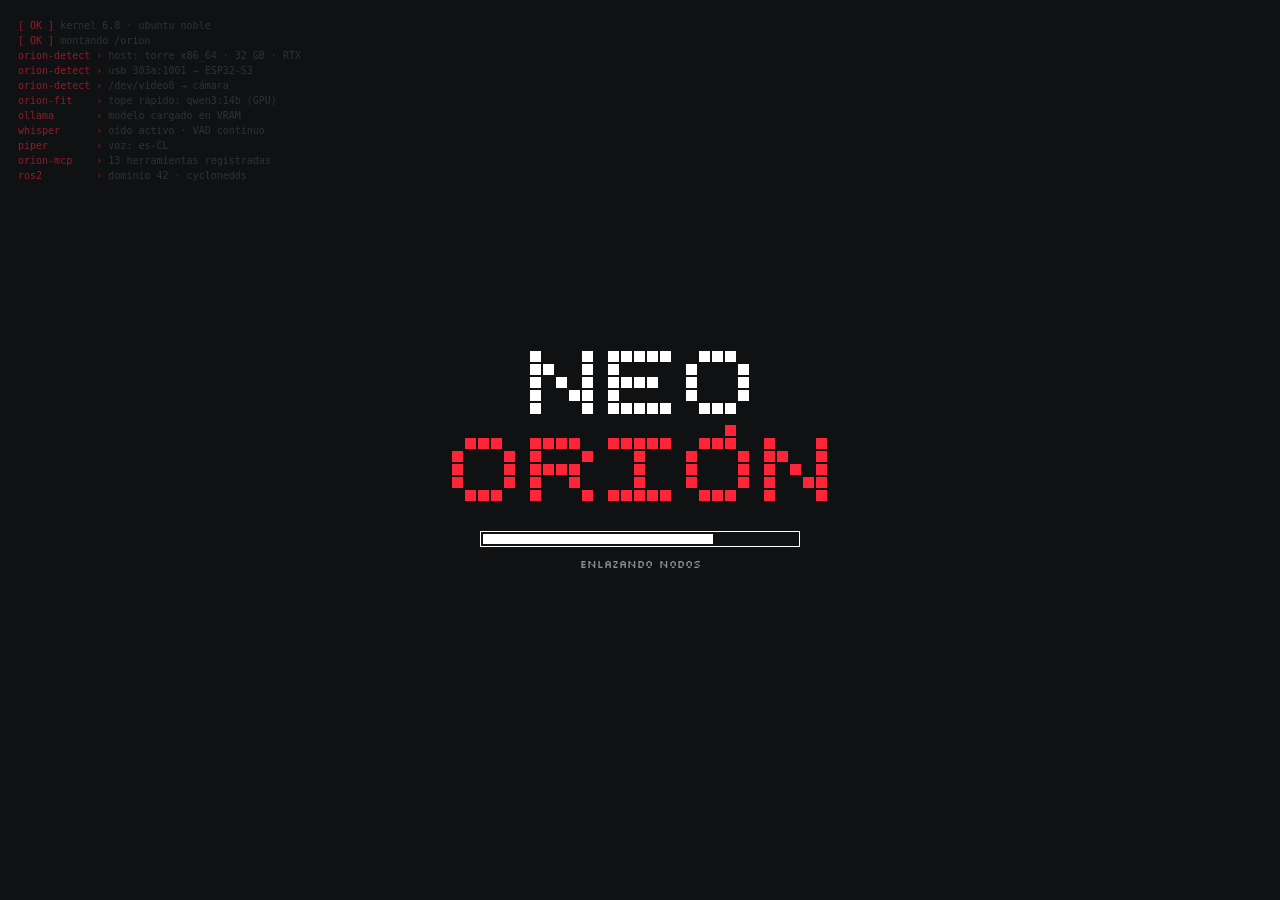
==== commit 477aa5f1: "Neo Orión 100 % en Rust: MCP, instalador, robots y guardián, LiDAR, cámaras, navegador, juegos y más" ====
--- a/hud/index.html
+++ b/hud/index.html
@@ -312,7 +312,7 @@
 /* =========================================================
    Neo Orión OS — prototipo del HUD
    Todo lo de "atrás" (IA, traductor, guardián) está simulado
-   aquí en JS con la misma lógica que orion_motion (Python).
+   aquí en JS con la misma lógica que movimiento.rs (núcleo).
    ========================================================= */
 const $ = s => document.querySelector(s);
 const el = (tag, cls, html) => { const e = document.createElement(tag); if (cls) e.className = cls; if (html != null) e.innerHTML = html; return e; };
@@ -966,7 +966,7 @@
 }
 
 
-/* ---------- proyectos: Carta Gantt real generada por orion_proyectos (CPM) ---------- */
+/* ---------- proyectos: Carta Gantt real generada por proyectos.rs (CPM) ---------- */
 const GANTT_SVG = "<svg style=\"width:100%%;min-width:640px;display:block\" xmlns=\"http://www.w3.org/2000/svg\" viewBox=\"0 0 980 424\" font-family=\"JetBrains Mono,monospace\" font-size=\"11\"><rect width=\"980\" height=\"424\" fill=\"#101113\"/><text x=\"12\" y=\"22\" fill=\"#cdf564\" font-size=\"13\">HABILITACI\u00d3N OFICINA 30 M\u00b2</text><text x=\"12\" y=\"40\" fill=\"#8b8e94\">17 d\u00edas \u00b7 ruta cr\u00edtica en rojo \u00b7 Cliente particular</text><line x1=\"300.0\" y1=\"48\" x2=\"300.0\" y2=\"424\" stroke=\"#2a2c30\"/><text x=\"302.0\" y=\"58\" fill=\"#55585e\" font-size=\"9\">d0</text><line x1=\"338.8\" y1=\"48\" x2=\"338.8\" y2=\"424\" stroke=\"#2a2c30\"/><text x=\"340.8\" y=\"58\" fill=\"#55585e\" font-size=\"9\">d1</text><line x1=\"377.6\" y1=\"48\" x2=\"377.6\" y2=\"424\" stroke=\"#2a2c30\"/><text x=\"379.6\" y=\"58\" fill=\"#55585e\" font-size=\"9\">d2</text><line x1=\"416.5\" y1=\"48\" x2=\"416.5\" y2=\"424\" stroke=\"#2a2c30\"/><text x=\"418.5\" y=\"58\" fill=\"#55585e\" font-size=\"9\">d3</text><line x1=\"455.3\" y1=\"48\" x2=\"455.3\" y2=\"424\" stroke=\"#2a2c30\"/><text x=\"457.3\" y=\"58\" fill=\"#55585e\" font-size=\"9\">d4</text><line x1=\"494.1\" y1=\"48\" x2=\"494.1\" y2=\"424\" stroke=\"#2a2c30\"/><text x=\"496.1\" y=\"58\" fill=\"#55585e\" font-size=\"9\">d5</text><line x1=\"532.9\" y1=\"48\" x2=\"532.9\" y2=\"424\" stroke=\"#2a2c30\"/><text x=\"534.9\" y=\"58\" fill=\"#55585e\" font-size=\"9\">d6</text><line x1=\"571.8\" y1=\"48\" x2=\"571.8\" y2=\"424\" stroke=\"#2a2c30\"/><text x=\"573.8\" y=\"58\" fill=\"#55585e\" font-size=\"9\">d7</text><line x1=\"610.6\" y1=\"48\" x2=\"610.6\" y2=\"424\" stroke=\"#2a2c30\"/><text x=\"612.6\" y=\"58\" fill=\"#55585e\" font-size=\"9\">d8</text><line x1=\"649.4\" y1=\"48\" x2=\"649.4\" y2=\"424\" stroke=\"#2a2c30\"/><text x=\"651.4\" y=\"58\" fill=\"#55585e\" font-size=\"9\">d9</text><line x1=\"688.2\" y1=\"48\" x2=\"688.2\" y2=\"424\" stroke=\"#2a2c30\"/><text x=\"690.2\" y=\"58\" fill=\"#55585e\" font-size=\"9\">d10</text><line x1=\"727.1\" y1=\"48\" x2=\"727.1\" y2=\"424\" stroke=\"#2a2c30\"/><text x=\"729.1\" y=\"58\" fill=\"#55585e\" font-size=\"9\">d11</text><line x1=\"765.9\" y1=\"48\" x2=\"765.9\" y2=\"424\" stroke=\"#2a2c30\"/><text x=\"767.9\" y=\"58\" fill=\"#55585e\" font-size=\"9\">d12</text><line x1=\"804.7\" y1=\"48\" x2=\"804.7\" y2=\"424\" stroke=\"#2a2c30\"/><text x=\"806.7\" y=\"58\" fill=\"#55585e\" font-size=\"9\">d13</text><line x1=\"843.5\" y1=\"48\" x2=\"843.5\" y2=\"424\" stroke=\"#2a2c30\"/><text x=\"845.5\" y=\"58\" fill=\"#55585e\" font-size=\"9\">d14</text><line x1=\"882.4\" y1=\"48\" x2=\"882.4\" y2=\"424\" stroke=\"#2a2c30\"/><text x=\"884.4\" y=\"58\" fill=\"#55585e\" font-size=\"9\">d15</text><line x1=\"921.2\" y1=\"48\" x2=\"921.2\" y2=\"424\" stroke=\"#2a2c30\"/><text x=\"923.2\" y=\"58\" fill=\"#55585e\" font-size=\"9\">d16</text><line x1=\"960.0\" y1=\"48\" x2=\"960.0\" y2=\"424\" stroke=\"#2a2c30\"/><text x=\"962.0\" y=\"58\" fill=\"#55585e\" font-size=\"9\">d17</text><text x=\"12\" y=\"77\" fill=\"#e6e8ea\">1 Preliminares</text><rect x=\"300.0\" y=\"70\" width=\"155.3\" height=\"5\" fill=\"#e6e8ea\"/><text x=\"24\" y=\"103\" fill=\"#b9bcc1\">1.1 Levantamiento y medici\u00f3n</text><rect x=\"300.0\" y=\"92\" width=\"38.8\" height=\"14\" fill=\"none\" stroke=\"#ff4a2a\"/><rect x=\"300.0\" y=\"92\" width=\"38.8\" height=\"14\" fill=\"#ff4a2a\" opacity=\".85\"/><text x=\"24\" y=\"129\" fill=\"#b9bcc1\">1.2 Permisos y compra de materiale</text><rect x=\"338.8\" y=\"118\" width=\"116.5\" height=\"14\" fill=\"none\" stroke=\"#ff4a2a\"/><rect x=\"338.8\" y=\"118\" width=\"58.2\" height=\"14\" fill=\"#ff4a2a\" opacity=\".85\"/><text x=\"12\" y=\"155\" fill=\"#e6e8ea\">2 Obra gruesa</text><rect x=\"338.8\" y=\"148\" width=\"271.8\" height=\"5\" fill=\"#e6e8ea\"/><text x=\"24\" y=\"181\" fill=\"#b9bcc1\">2.1 Demolici\u00f3n y retiro</text><rect x=\"338.8\" y=\"170\" width=\"77.6\" height=\"14\" fill=\"none\" stroke=\"#cdf564\"/><rect x=\"338.8\" y=\"170\" width=\"0.0\" height=\"14\" fill=\"#cdf564\" opacity=\".85\"/><line x1=\"416.5\" y1=\"177\" x2=\"455.3\" y2=\"177\" stroke=\"#55585e\" stroke-dasharray=\"2 3\"/><text x=\"24\" y=\"207\" fill=\"#b9bcc1\">2.2 Tabiquer\u00eda</text><rect x=\"455.3\" y=\"196\" width=\"155.3\" height=\"14\" fill=\"none\" stroke=\"#ff4a2a\"/><rect x=\"455.3\" y=\"196\" width=\"0.0\" height=\"14\" fill=\"#ff4a2a\" opacity=\".85\"/><text x=\"12\" y=\"233\" fill=\"#e6e8ea\">3 Instalaciones</text><rect x=\"610.6\" y=\"226\" width=\"155.3\" height=\"5\" fill=\"#e6e8ea\"/><text x=\"24\" y=\"259\" fill=\"#b9bcc1\">3.1 Canalizaci\u00f3n el\u00e9ctrica</text><rect x=\"610.6\" y=\"248\" width=\"116.5\" height=\"14\" fill=\"none\" stroke=\"#ff4a2a\"/><rect x=\"610.6\" y=\"248\" width=\"0.0\" height=\"14\" fill=\"#ff4a2a\" opacity=\".85\"/><text x=\"24\" y=\"285\" fill=\"#b9bcc1\">3.2 Tablero y protecciones</text><rect x=\"727.1\" y=\"274\" width=\"38.8\" height=\"14\" fill=\"none\" stroke=\"#ff4a2a\"/><rect x=\"727.1\" y=\"274\" width=\"0.0\" height=\"14\" fill=\"#ff4a2a\" opacity=\".85\"/><text x=\"24\" y=\"311\" fill=\"#b9bcc1\">3.3 Sanitario</text><rect x=\"610.6\" y=\"300\" width=\"77.6\" height=\"14\" fill=\"none\" stroke=\"#cdf564\"/><rect x=\"610.6\" y=\"300\" width=\"0.0\" height=\"14\" fill=\"#cdf564\" opacity=\".85\"/><line x1=\"688.2\" y1=\"307\" x2=\"765.9\" y2=\"307\" stroke=\"#55585e\" stroke-dasharray=\"2 3\"/><text x=\"12\" y=\"337\" fill=\"#e6e8ea\">4 Terminaciones</text><rect x=\"765.9\" y=\"330\" width=\"194.1\" height=\"5\" fill=\"#e6e8ea\"/><text x=\"24\" y=\"363\" fill=\"#b9bcc1\">4.1 Pintura</text><rect x=\"765.9\" y=\"352\" width=\"116.5\" height=\"14\" fill=\"none\" stroke=\"#ff4a2a\"/><rect x=\"765.9\" y=\"352\" width=\"0.0\" height=\"14\" fill=\"#ff4a2a\" opacity=\".85\"/><text x=\"24\" y=\"389\" fill=\"#b9bcc1\">4.2 Pisos</text><rect x=\"882.4\" y=\"378\" width=\"77.6\" height=\"14\" fill=\"none\" stroke=\"#ff4a2a\"/><rect x=\"882.4\" y=\"378\" width=\"0.0\" height=\"14\" fill=\"#ff4a2a\" opacity=\".85\"/><text x=\"24\" y=\"415\" fill=\"#b9bcc1\">4.3 Entrega y TE1</text><rect x=\"955.0\" y=\"405\" width=\"10\" height=\"10\" fill=\"#e6e8ea\" transform=\"rotate(45 960.0 410)\"/></svg>";
 function ganttPanel() {
   const p = panel('gantt', 'PM', 'Carta Gantt · ruta crítica', true); if (!p) return;
@@ -1020,13 +1020,13 @@
         { g: 'FUENTES', k: 'IMAGEN // ESCANEO', h: DIB.lidar(), ex: 'Así ve el robot: sesenta y cuatro rayos por vuelta. Los puntos rojos son obstáculos cerca; ahí actúa el freno.' },
         { g: 'DATOS', k: 'TABLA // REPOS', w2: 1, h: `<table>${LIDAR_REPOS.slice(0, 6).map(r => `<tr><td class="lime">${r[0].split('/')[1]}</td><td>${r[1].toLocaleString('es-CL')}★</td><td class="dim">${r[2]}</td><td class="dim">${r[3]}</td></tr>`).join('')}</table>`, ex: 'La tabla trae la licencia de cada uno. FAST_LIO es GPL: si lo vendes dentro de un producto cerrado, tienes que abrir tu código.' },
         { g: 'DATOS', k: 'LICENCIAS // USO COMERCIAL', r: 1, h: Object.entries(lic).map(([k, v]) => `<div class="row" style="margin:3px 0"><span style="width:62px" class="dim">${k}</span><div class="meter"><div style="width:${v / 3 * 100}%"></div></div><span>${v}</span></div>`).join(''), ex: 'Marqué en rojo lo que importa para vender: las licencias BSD y MIT se pueden usar sin abrir tu código.' },
-        { g: 'RESUMEN', k: 'RECOMENDACIÓN', t: 'Raspberry + RPLidar', b: 'Driver <span class="lime">sllidar_ros2</span> → <span class="lime">slam_toolbox</span> → Nav2. Sin ROS: <span class="lime">orion_lidar</span>, ya probado.', ex: 'Mi recomendación: RPLidar con su driver oficial, slam_toolbox para el mapa y Nav2 para moverse. Si quieres algo más liviano, Neo Orión ya trae su propio módulo.' },
+        { g: 'RESUMEN', k: 'RECOMENDACIÓN', t: 'Raspberry + RPLidar', b: 'Driver <span class="lime">sllidar_ros2</span> → <span class="lime">slam_toolbox</span> → Nav2. Sin ROS: <span class="lime">orion-nucleo lidar</span>, ya probado.', ex: 'Mi recomendación: RPLidar con su driver oficial, slam_toolbox para el mapa y Nav2 para moverse. Si quieres algo más liviano, Neo Orión ya trae su propio módulo.' },
         { g: 'CÓDIGO', k: 'CÓDIGO // ORION_LIDAR', h: `<pre>for e in fuente_rplidar("/dev/ttyUSB0"):
     mapa.actualizar(e)
     d = decision_avance(e, 400)
     if d["accion"] != "SEGUIR":
         guardian.frenar(d)</pre>`, ex: 'Cinco líneas: lee el escaneo, actualiza el mapa y, si algo entra al corredor de cuarenta centímetros, el guardián frena.' },
-        { g: 'FUENTES', k: 'FUENTES // 4', h: [['GITHUB', '9 repositorios comparados'], ['MEMORIA', 'orion_lidar · pruebas'], ['DOCS', 'Nav2 · slam_toolbox'], ['CATÁLOGO', 'catalogo/repos.json']].map(s => `<div class="src"><i>${s[0]}</i>${s[1]}</div>`).join(''), ex: 'Estas son las fuentes. Todo queda en tu memoria para la próxima vez.' },
+        { g: 'FUENTES', k: 'FUENTES // 4', h: [['GITHUB', '9 repositorios comparados'], ['MEMORIA', 'lidar.rs · pruebas'], ['DOCS', 'Nav2 · slam_toolbox'], ['CATÁLOGO', 'catalogo/repos.json']].map(s => `<div class="src"><i>${s[0]}</i>${s[1]}</div>`).join(''), ex: 'Estas son las fuentes. Todo queda en tu memoria para la próxima vez.' },
         { g: 'SIGUIENTE', k: 'SIGUIENTE // INTERFAZ', t: 'Abrir el LiDAR en vivo', b: 'Mapa, personas en rojo y zona de frenado.<br><button class="btn" style="margin-top:8px;font-size:10px;padding:8px" data-go="muéstrame el lidar del robot">ABRIR</button>', ex: 'Si quieres, abro la vista en vivo del LiDAR del robot.' }];
     } },
   { m: /.*/, titulo: null, fases: ['INICIANDO AGENTE', 'BUSCANDO EN LA WEB', 'LEYENDO FUENTES', 'BUSCANDO EN TU MEMORIA', 'ARMANDO MURO'],
@@ -1296,7 +1296,7 @@
 /* =========================================================
    NAVEGADOR — Chrome o Firefox NORMAL (pestañas, barra) y dos modos:
    MANEJAS TÚ (como siempre) · MANEJA NEO ORIÓN (el mismo navegador, a la vista).
-   En el equipo es el navegador real (orion_navegador: CDP en Chrome, Marionette en Firefox);
+   En el equipo es el navegador real (navegador.rs: CDP en Chrome, Marionette en Firefox);
    aquí es una maqueta que muestra cómo se ve y se comporta.
    ========================================================= */
 let NAV = null;
@@ -1346,7 +1346,7 @@
 }
 
 /* =========================================================
-   COLABORACIÓN ENTRE IAs — misma lógica que orion_puente (Python)
+   COLABORACIÓN ENTRE IAs — misma lógica que puente.rs (núcleo)
    Neo Orión arma un paquete con contexto, lo manda por la vía oficial de la otra IA
    (Claude Code, Gemini CLI, Codex, OpenCode, local) o abre su chat web para que la persona
    apriete enviar, y guarda la respuesta en la memoria.
@@ -1382,7 +1382,7 @@
 }
 
 /* =========================================================
-   SALA DE JUEGOS Y MEDIOS — misma lógica que orion_juegos (Python)
+   SALA DE JUEGOS Y MEDIOS — misma lógica que juegos.rs (núcleo)
    Mandos: detección REAL con la Gamepad API (conecta uno y aprieta un botón)
    ========================================================= */
 const JUE = [
@@ -1401,7 +1401,7 @@
   { g: 'MEDIOS', k: 'jellyfin', n: 'JELLYFIN', d: 'Tu propio "Netflix" con tus series y películas.' },
   { g: 'MEDIOS', k: 'kodi', n: 'KODI', d: 'Pantalla completa para la tele, con mando o control.' },
   { g: 'MEDIOS', k: 'servicios', n: 'PLATAFORMAS', d: 'Netflix, Disney+, Max, Prime, YouTube… como app.' }];
-const JUE_EQ = { gpu: 'RTX 3060 12 GB', red: 180 };   // en el equipo real: orion_core.perfil
+const JUE_EQ = { gpu: 'RTX 3060 12 GB', red: 180 };   // en el equipo real: fit.rs / perfil.rs
 function marcaMando(id) { const l = id.toLowerCase();
   return /xbox|045e|x-box/.test(l) ? 'XBOX' : /dualsense|dualshock|054c|sony|wireless controller/.test(l) ? 'PLAYSTATION' : /nintendo|057e|pro controller|joy-con/.test(l) ? 'NINTENDO' : /8bitdo|2dc8/.test(l) ? '8BITDO' : 'GENÉRICO'; }
 let JUE_RAF = 0;
@@ -1447,7 +1447,7 @@
 }
 
 /* =========================================================
-   LIDAR EN VIVO — misma lógica que orion_lidar (Python)
+   LIDAR EN VIVO — misma lógica que lidar.rs (núcleo)
    ========================================================= */
 let LID = null;
 function lidarPanel() {
@@ -1542,7 +1542,7 @@
 const avisosHtml = a => (a || []).map(x => `<div class="dim" style="font-size:11px;margin-top:4px">▸ ${x}</div>`).join('');
 const errHtml = r => r && r.ok === false ? `<div class="dim" style="color:var(--red);margin-top:8px">▸ ${r.error || 'no se pudo'}</div>` : '';
 
-/* ---- calculadora eléctrica (RIC N°03): misma regla que orion_electrica ---- */
+/* ---- calculadora eléctrica (RIC N°03): misma regla que electrica.rs ---- */
 function calcRIC(t) {
   t = t.toLowerCase().replace(',', '.');
   const n = re => { const m = t.match(re); return m ? parseFloat(m[1]) : null; };
@@ -1733,7 +1733,7 @@
     const k = [r.activo, r.conectado, Math.round((r.nivel || 0) * 24)].join(); if (k !== antes) { antes = k; pinta(r); } }, 700);
 }
 
-/* ---- aplicaciones instaladas, cada una con su ícono de bloques (regla estética de orion_iconos) ---- */
+/* ---- aplicaciones instaladas, cada una con su ícono de bloques (regla estética de iconos.rs) ---- */
 const APPS_DEMO = [['nube', 'Mi nube', 'nube'], ['jellyfin', 'Series', 'video'], ['steam', 'Steam', 'juego'], ['geforcenow', 'GeForce Now', 'juego'],
   ['chrome', 'Chrome', 'navegador'], ['libreoffice', 'Oficina', 'oficina'], ['freecad', 'FreeCAD', 'cad'], ['gemini-notebook', 'Gemini Notebook', 'cuaderno']];
 const ICO_CAT = {
@@ -1941,7 +1941,7 @@
   q('#act-sen').onchange = e => { ACT_DEMO.palmadas = { sensibilidad: e.target.value }; accion('activacion', { accion: 'ajustes', sensibilidad: e.target.value }, {}); };
   q('#act-m').onchange = q('#act-n').onchange = () => { const r = { tras_minutos: +q('#act-m').value, nivel: q('#act-n').value }; ACT_DEMO.reposo = r; accion('activacion', { accion: 'reposo', ...r }, {}); };
   q('#act-w').onclick = async () => { const r = await accion('activacion', { accion: 'wol' }, { ok: true, interfaz: 'enp3s0', mac: '9c:6b:00:12:ab:cd', bios: 'activa «Wake on LAN» en el BIOS para encender desde apagado' });
-    q('#act-wm').innerHTML = r.ok ? `Tarjeta ${r.interfaz} · MAC <span class="lime">${r.mac}</span>. En el nodo: <code>python3 nodo-despertador.py ${r.mac}</code>. ${r.bios}.` : r.error; };
+    q('#act-wm').innerHTML = r.ok ? `Tarjeta ${r.interfaz} · MAC <span class="lime">${r.mac}</span>. En el nodo: <code>orion-nucleo despertador ${r.mac}</code>. ${r.bios}.` : r.error; };
 }
 /* ---- servidor local (equipo instalado): conversación con la IA local ---- */
 const SERV = { si: false, hist: [] };
